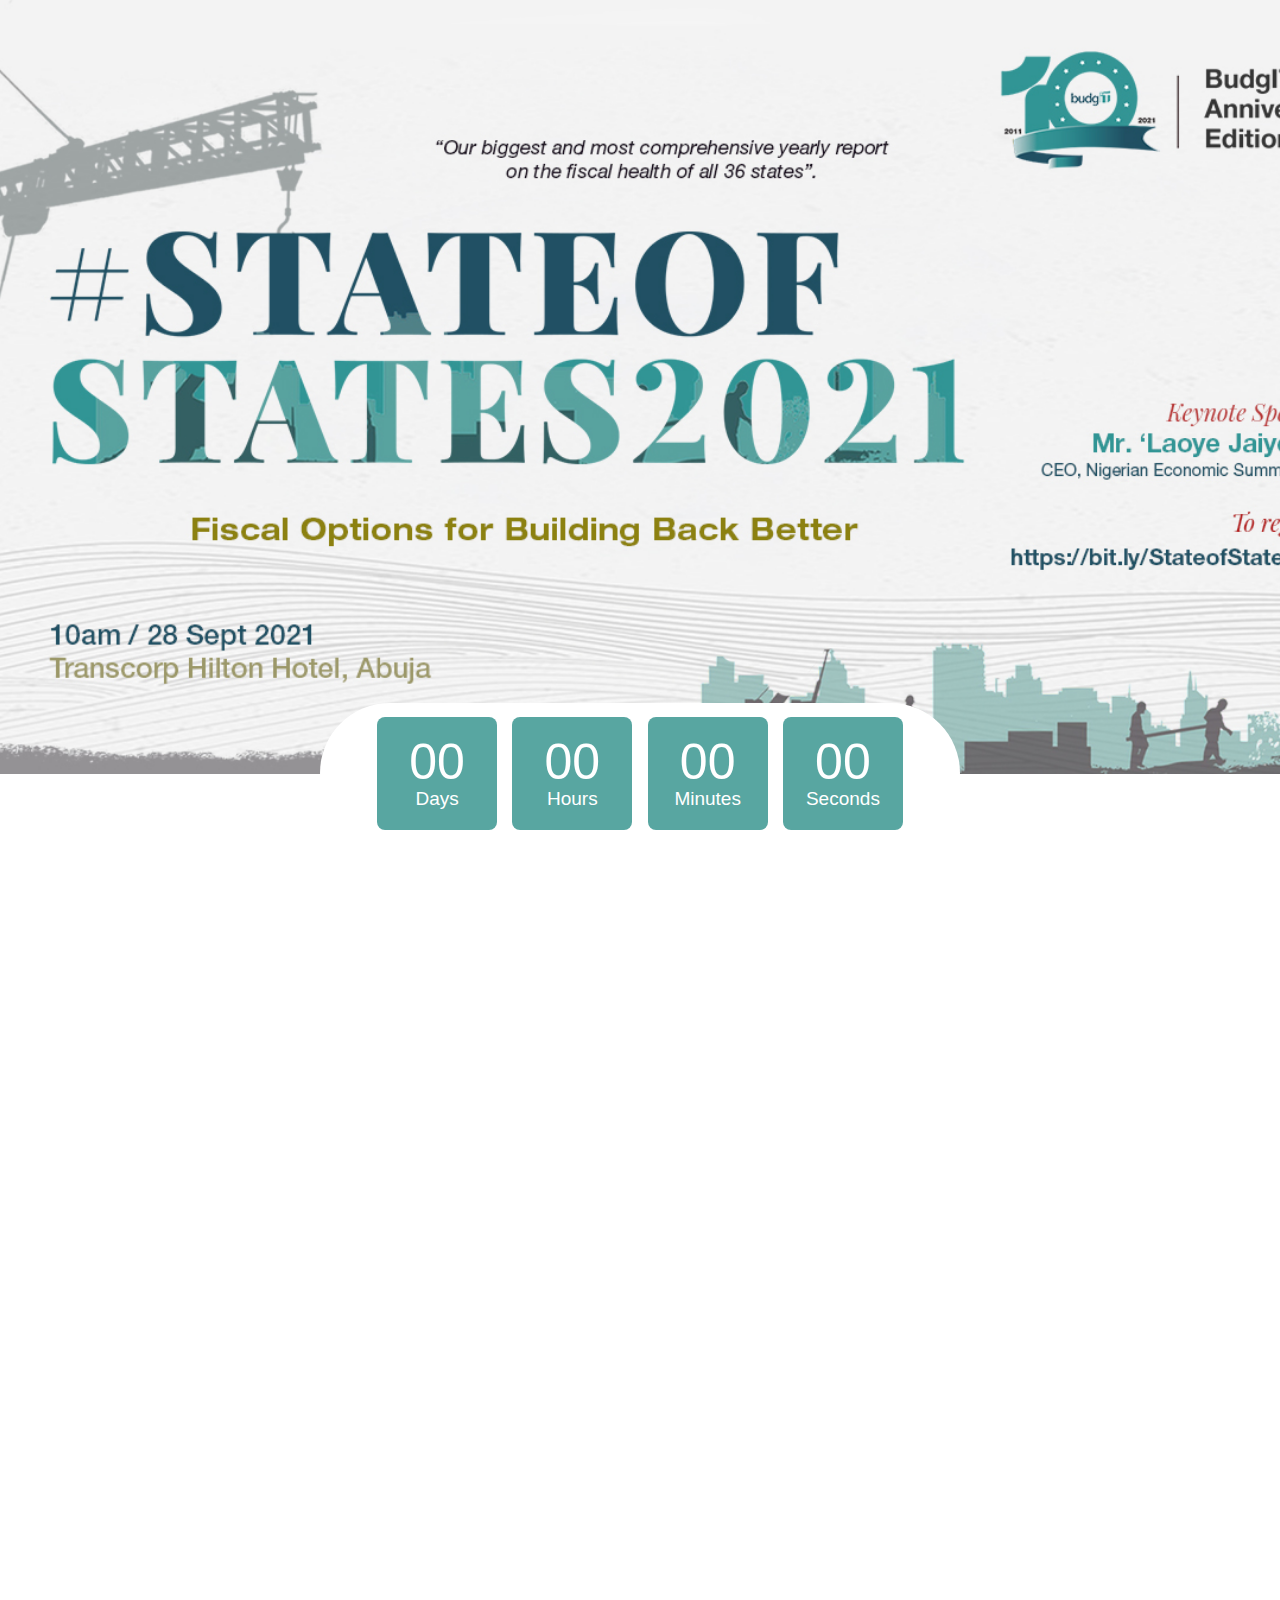
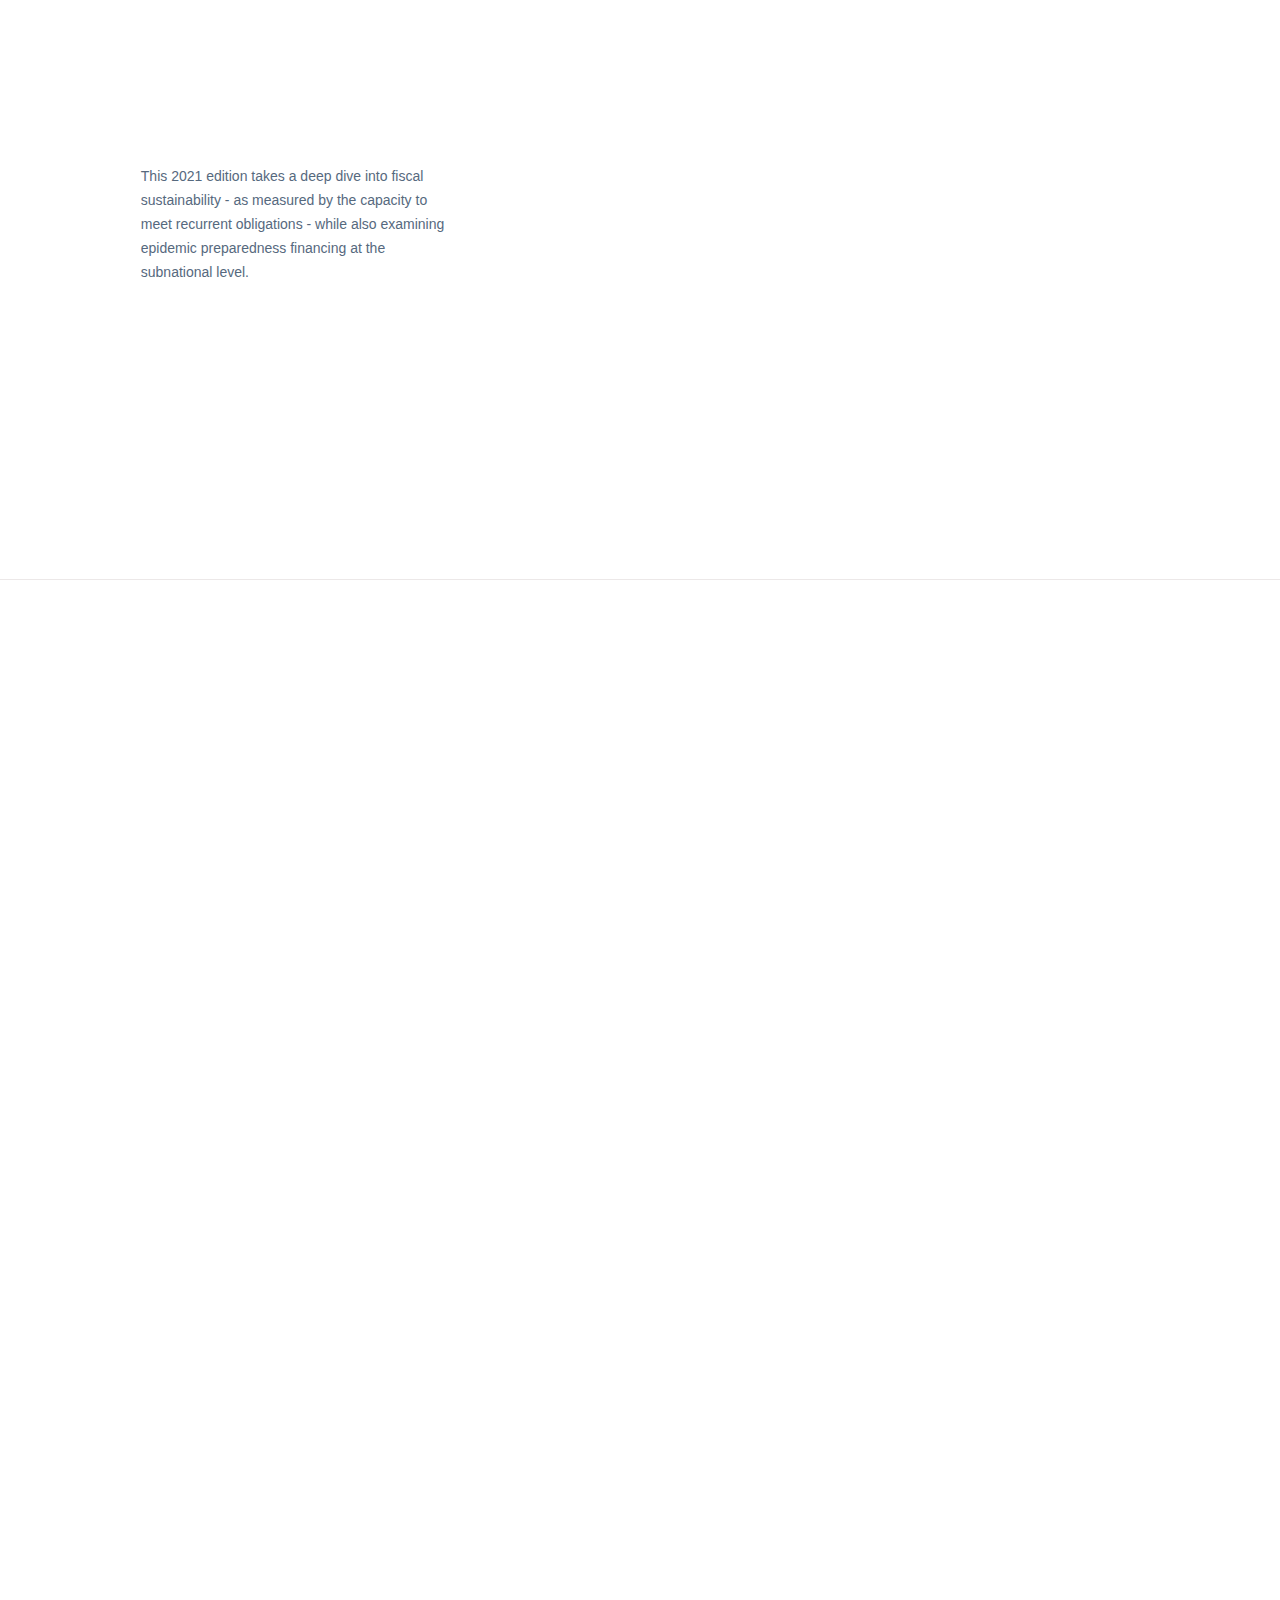
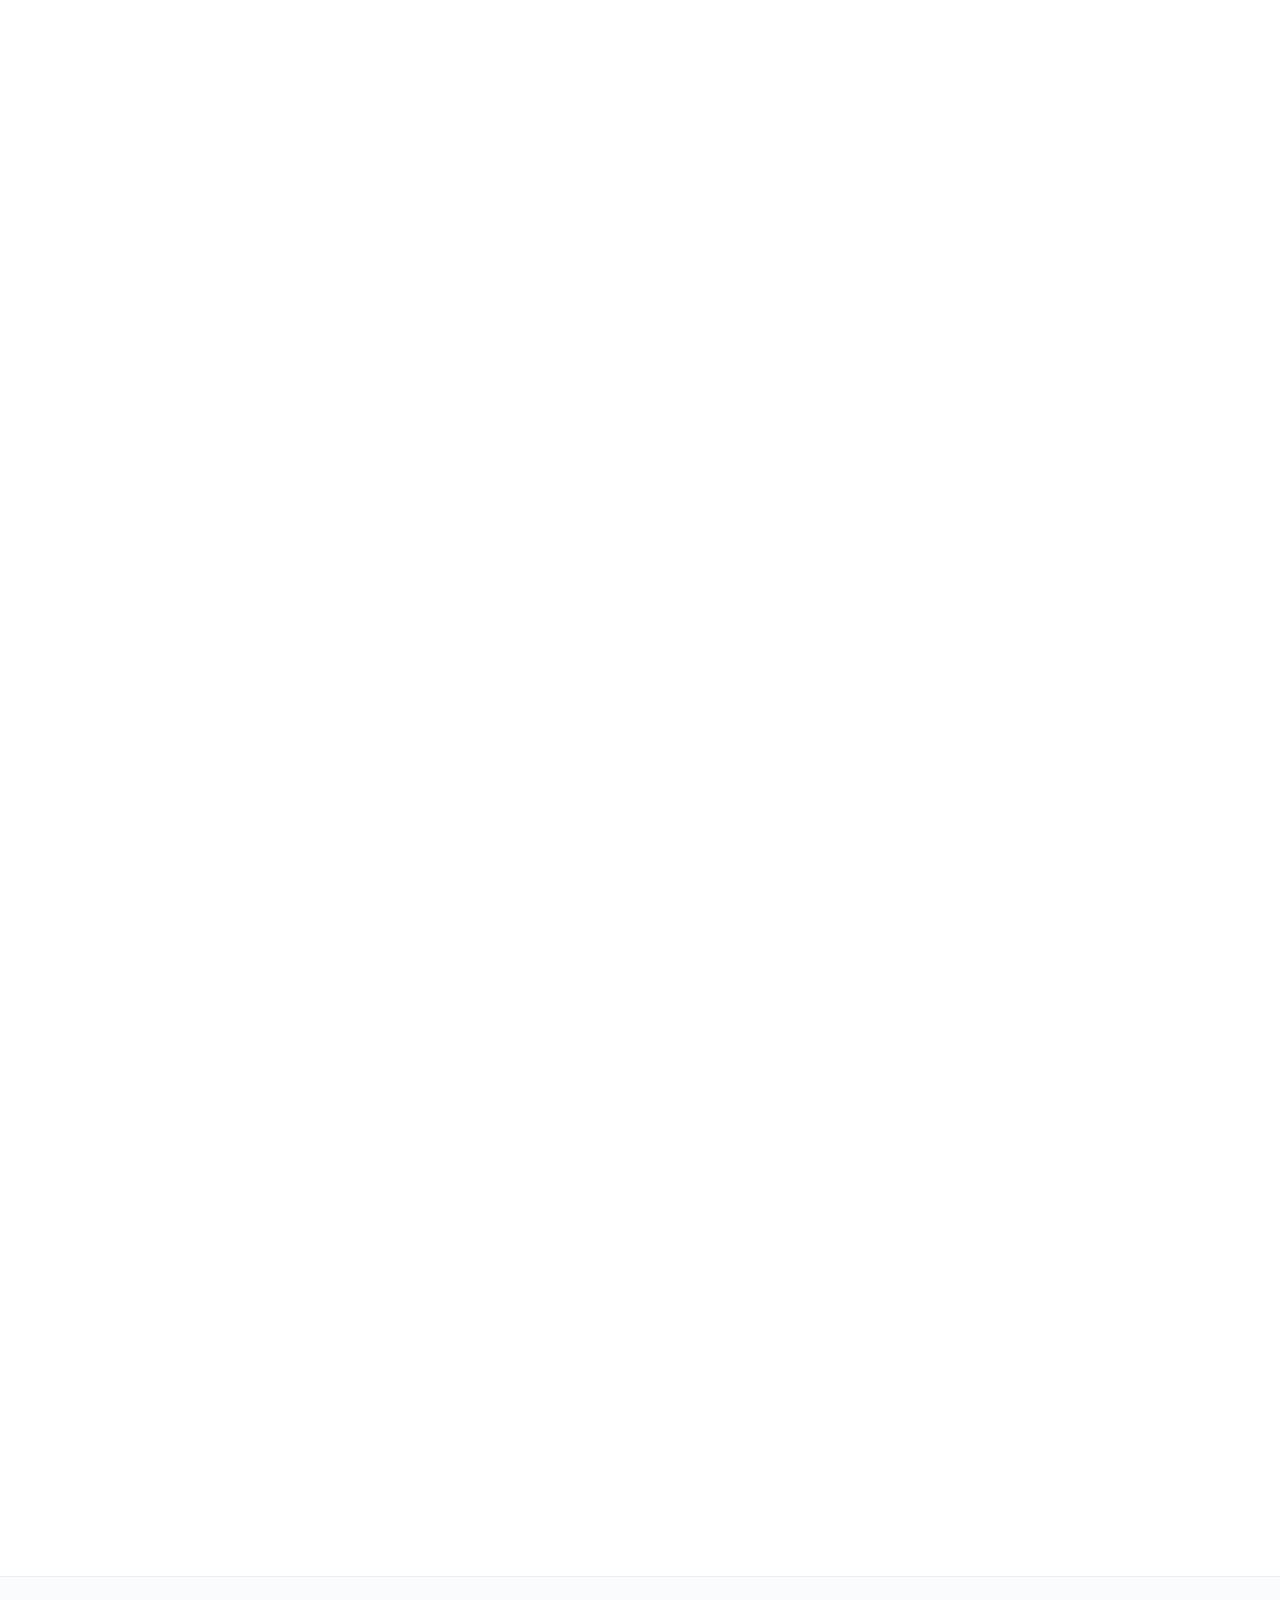
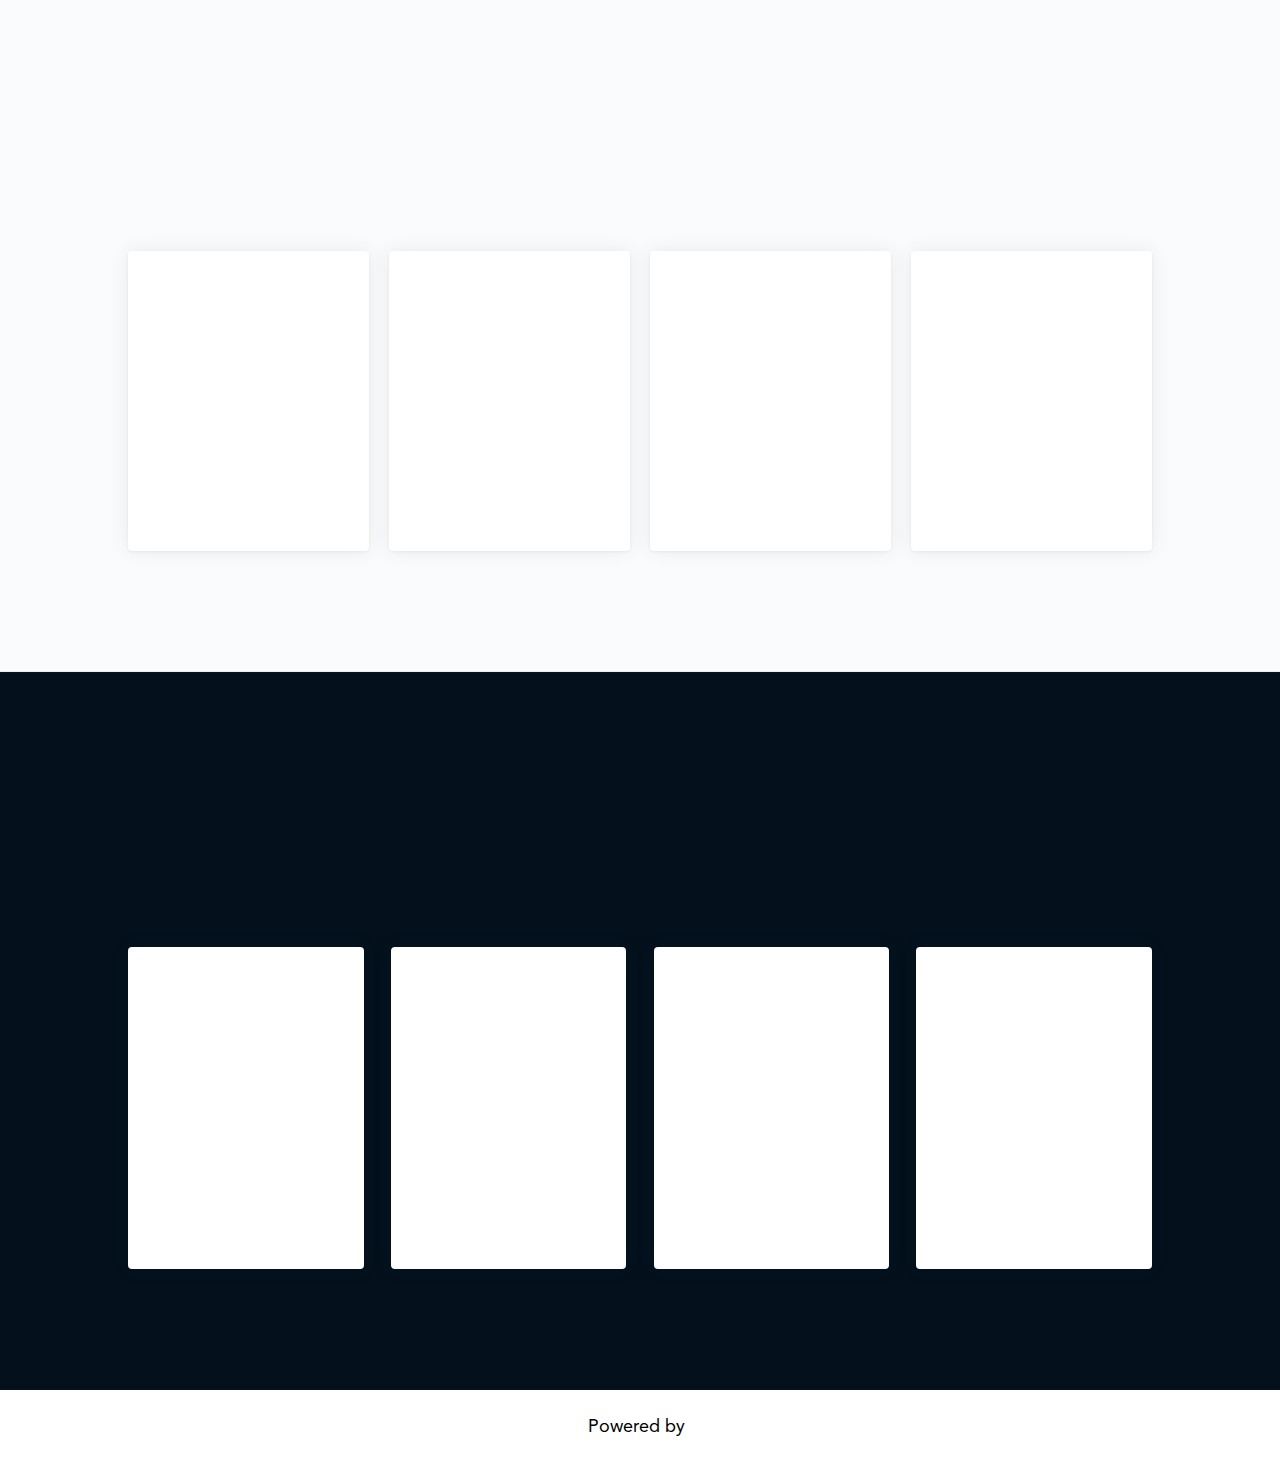
==== index.html @ 8f7a06b8 "first commit" ====
<!DOCTYPE html>
<!--  This site was created in Webflow. http://www.webflow.com  -->
<!--  Last Published: Tue Sep 22 2020 13:05:44 GMT+0000 (Coordinated Universal Time)  -->
<html data-wf-page="5f5a24258aaba01d80d3c455" data-wf-site="5f5a24251d6eb63dcf373891">

<head>
  <meta charset="utf-8">
  <title>Home</title>
  <meta content="Home" property="og:title">
  <meta content="Home" property="twitter:title">
  <meta content="width=device-width, initial-scale=1" name="viewport">
  <meta content="Webflow" name="generator">
  <link href="css/normalize.css" rel="stylesheet" type="text/css">
  <link href="css/webflow.css" rel="stylesheet" type="text/css">
  <link href="css/state-of-states-launch-1.webflow.css" rel="stylesheet" type="text/css">
  <script src="https://ajax.googleapis.com/ajax/libs/webfont/1.6.26/webfont.js" type="text/javascript"></script>
  <script
    type="text/javascript">WebFont.load({ google: { families: ["Montserrat:100,100italic,200,200italic,300,300italic,400,400italic,500,500italic,600,600italic,700,700italic,800,800italic,900,900italic", "Lato:100,100italic,300,300italic,400,400italic,700,700italic,900,900italic", "DM Sans:regular,italic,500,500italic,700,700italic"] } });</script>
  <!-- [if lt IE 9]><script src="https://cdnjs.cloudflare.com/ajax/libs/html5shiv/3.7.3/html5shiv.min.js" type="text/javascript"></script><![endif] -->
  <script
    type="text/javascript">!function (o, c) { var n = c.documentElement, t = " w-mod-"; n.className += t + "js", ("ontouchstart" in o || o.DocumentTouch && c instanceof DocumentTouch) && (n.className += t + "touch") }(window, document);</script>
  <link href="images/favicon.png" rel="shortcut icon" type="image/x-icon">
  <link href="images/webclip.png" rel="apple-touch-icon">
  <!--  Memberstack  -->
  <script src="https://api.memberstack.io/static/memberstack.js?webflow"
    data-memberstack-id="6b7e046018ff01817527ecf6c43b45e6"> </script>
</head>

<body class="body">
  <div data-collapse="medium" data-animation="default" data-duration="400" role="banner" class="transparent-nav w-nav"
    data-ix="load-header-btn"><a href="index.html" aria-current="page"
      class="brand-box-2 w-clearfix w-nav-brand w--current"><img src="images/LogoBlack.svg" alt="" class="logo">
      <div class="logo-font innerpages"><span class="first-two">State of States 2020</span></div>
    </a>
    <div class="menu-button-2 w-nav-button">
      <div class="w-icon-nav-menu"></div>
    </div>
    <nav role="navigation" class="nav-menu---dropdown w-nav-menu"><a href="#gallery"
        class="nav-link-2 whitenav w-nav-link">Schedule</a><a href="#special-guest"
        class="nav-link-2 whitenav w-nav-link">SPECIAL GUESTs</a><a href="#panelist"
        class="nav-link-2 whitenav w-nav-link">PANELISTs</a><a href="#client-testimonials" ms-rewrite="DASHBOARD"
        class="nav-link-2 whitenav w-nav-link">Login</a><a
        href="https://zoom.us/meeting/register/tJ0rdeGrqTItEtQ0j-SmLpMo5cjquTTWRIqC" ms-hide-element="true"
        target="_blank" class="btn nav w-button">Register</a></nav>
  </div>
  <div class="hero">
    <div class="hero-div-holder">
      <div class="content-holder home" data-ix="load-header-btn">
        <div class="heading-container">
          <h1 class="white-heading home-centred pad-0 op-0">#StateOf<br>States2021</h1>
          <h1 class="white-heading home-centred sub-heading op-0">Fiscal Options for Building Back Better</h1>
        </div>
        <div class="info-block op-0">
          <div class="info-text">September 28, 2021 | 10:00am (WAT), 1 Aguiyi Ironsi St, Maitama 900001, Abuja.</div>
        </div>
        <a href="https://docs.google.com/forms/d/1YpMa5cCPtFZ7xoOUib7cILDWGgjLi5CFmuPEQaZ5C0w/viewform?edit_requested=true"
          target="_blank" class="btn w-button op-0">Pre-Register</a>
        <a href="#about" class="btn _2 w-button op-0">Schedule</a>
      </div>
    </div>
  </div>
  <div class="countdown-seciton">
    <div class="countdown">
      <div class="countdown-row">
        <div class="countdown-block">
          <div id="days" class="countdown-time">00</div>
          <div class="countdown-detail">Days</div>
        </div>
        <div class="countdown-block">
          <div id="hours" class="countdown-time">00</div>
          <div class="countdown-detail">Hours</div>
        </div>
        <div class="countdown-block">
          <div id="minutes" class="countdown-time">00</div>
          <div class="countdown-detail">Minutes</div>
        </div>
        <div class="countdown-block">
          <div id="seconds" class="countdown-time">00</div>
          <div class="countdown-detail">Seconds</div>
        </div>
      </div>
    </div>
  </div>
  <div id="gallery" class="gallery">
    <div class="section-body-div hiw">
      <div class="gallery div">
        <h3 class="heading-3 thinner less-space" data-ix="fade-on-scroll-1">State of States Report Launch</h3>
        <p class="body-paragraphy" data-ix="fade-on-scroll-2">The State of States Report is an annual analytical
          research by BudgIT that examines the overall fiscal position and opportunities at the sub-national level in
          Nigeria.. <br><br>Over the years, BudgIT has discovered that most states in Nigeria struggle financially, both
          in revenue generation and expenditure execution; and we believe that with careful planning, this  poor trend
          can be reversed.<br><br>This year, we reviewed the fiscal performance of all 36 states in Nigeria. We examined
          their expenditure obligations, revenue streams and debt profiles. We estimated states that are managing their
          resources prudently and vice versa.<br><br>This availed us the opportunity to predict those who are likely to
          struggle with their expenditure obligations, and states that would have the right resources to invest in their
          states and people.<br><br>The report is our signature effort to provide policymakers at state levels with
          robust insights on how to improve and increase their sustainability level.</p>
        <p class="body-paragraphy space-below">This 2021 edition takes a deep dive into fiscal sustainability - as
          measured by the capacity to meet recurrent obligations - while also examining epidemic preparedness financing
          at the subnational level.</p><a href=" https://zoom.us/meeting/register/tJAlfuCqpz0pG9clxeSP1jZVKF4x-3tMioaa"
          target="_blank" class="btn inner w-button" data-ix="fade-on-scroll-2">Pre-Register</a>
      </div>
      <div class="w-layout-grid basketweave-grid"><a href="#" id="w-node-7a5e24fc5317-80d3c455"
          class="basketweave-block w-inline-block w-lightbox" data-ix="fade-on-scroll-1"><img
            src="https://d3e54v103j8qbb.cloudfront.net/img/placeholder-thumb.svg" alt="" class="image-2">
          <div data-w-id="dff5ee72-4287-8a57-d2ff-7a5e24fc5319" class="grid-img-wrapper">
            <div class="grid-img _1"></div>
            <div style="opacity:0" class="grid-overlay">
              <div
                style="-webkit-transform:translate3d(0, 0, 0) scale3d(0, 0, 1) rotateX(0) rotateY(0) rotateZ(0) skew(0, 0);-moz-transform:translate3d(0, 0, 0) scale3d(0, 0, 1) rotateX(0) rotateY(0) rotateZ(0) skew(0, 0);-ms-transform:translate3d(0, 0, 0) scale3d(0, 0, 1) rotateX(0) rotateY(0) rotateZ(0) skew(0, 0);transform:translate3d(0, 0, 0) scale3d(0, 0, 1) rotateX(0) rotateY(0) rotateZ(0) skew(0, 0)"
                class="icon-rounded">
                <div
                  style="-webkit-transform:translate3d(0, 0, 0) scale3d(0, 0, 1) rotateX(0) rotateY(0) rotateZ(0) skew(0, 0);-moz-transform:translate3d(0, 0, 0) scale3d(0, 0, 1) rotateX(0) rotateY(0) rotateZ(0) skew(0, 0);-ms-transform:translate3d(0, 0, 0) scale3d(0, 0, 1) rotateX(0) rotateY(0) rotateZ(0) skew(0, 0);transform:translate3d(0, 0, 0) scale3d(0, 0, 1) rotateX(0) rotateY(0) rotateZ(0) skew(0, 0)"
                  class="fontawesome-icon _1x"></div>
              </div>
            </div>
          </div>
          <script type="application/json" class="w-json">{
  "items": [
    {
      "width": 2526,
      "caption": "",
      "height": 1536,
      "fileName": "5f5f8ec8ea510f72f2eb797d_Chide.jpeg",
      "origFileName": "Chide.jpeg",
      "url": "images/Chide.jpeg",
      "_id": "5f5f8ec8ea510f72f2eb797d",
      "type": "image",
      "fileSize": 1317370
    }
  ],
  "group": "Gallery"
}</script>
        </a><a href="#" id="w-node-7a5e24fc5349-80d3c455" class="basketweave-block _2 w-inline-block w-lightbox"><img
            src="https://d3e54v103j8qbb.cloudfront.net/img/placeholder-thumb.svg" alt="">
          <div data-w-id="dff5ee72-4287-8a57-d2ff-7a5e24fc534b" class="grid-img-wrapper">
            <div class="grid-img _2"></div>
          </div>
          <script type="application/json" class="w-json">{
  "items": [],
  "group": "Gallery"
}</script>
        </a><a href="#" id="w-node-f36eff3279d6-80d3c455" class="basketweave-block w-inline-block w-lightbox"
          data-ix="fade-on-scroll-1"><img src="https://d3e54v103j8qbb.cloudfront.net/img/placeholder-thumb.svg" alt="">
          <div data-w-id="50313493-0493-2b62-9b34-f36eff3279d8" class="grid-img-wrapper">
            <div class="grid-img _4"></div>
            <div style="opacity:0" class="grid-overlay">
              <div
                style="-webkit-transform:translate3d(0, 0, 0) scale3d(0, 0, 1) rotateX(0) rotateY(0) rotateZ(0) skew(0, 0);-moz-transform:translate3d(0, 0, 0) scale3d(0, 0, 1) rotateX(0) rotateY(0) rotateZ(0) skew(0, 0);-ms-transform:translate3d(0, 0, 0) scale3d(0, 0, 1) rotateX(0) rotateY(0) rotateZ(0) skew(0, 0);transform:translate3d(0, 0, 0) scale3d(0, 0, 1) rotateX(0) rotateY(0) rotateZ(0) skew(0, 0)"
                class="icon-rounded">
                <div
                  style="-webkit-transform:translate3d(0, 0, 0) scale3d(0, 0, 1) rotateX(0) rotateY(0) rotateZ(0) skew(0, 0);-moz-transform:translate3d(0, 0, 0) scale3d(0, 0, 1) rotateX(0) rotateY(0) rotateZ(0) skew(0, 0);-ms-transform:translate3d(0, 0, 0) scale3d(0, 0, 1) rotateX(0) rotateY(0) rotateZ(0) skew(0, 0);transform:translate3d(0, 0, 0) scale3d(0, 0, 1) rotateX(0) rotateY(0) rotateZ(0) skew(0, 0)"
                  class="fontawesome-icon _1x"></div>
              </div>
            </div>
          </div>
          <script type="application/json" class="w-json">{
  "items": [
    {
      "width": 2300,
      "caption": "",
      "height": 1536,
      "fileName": "5f5f99c6d4c293151001578d_State of statse photo.jpeg",
      "origFileName": "State of statse photo.jpeg",
      "url": "images/State-of-statse-photo.jpeg",
      "_id": "5f5f99c6d4c293151001578d",
      "type": "image",
      "fileSize": 786548
    }
  ],
  "group": "Gallery"
}</script>
        </a><a href="#" id="w-node-ee2f0b8e4c41-80d3c455" class="basketweave-block hide w-inline-block w-lightbox"><img
            src="https://d3e54v103j8qbb.cloudfront.net/img/placeholder-thumb.svg" alt="">
          <div data-w-id="2c5b442b-618b-a008-39e5-ee2f0b8e4c43" class="grid-img-wrapper">
            <div class="grid-img _5"></div>
            <div style="opacity:0" class="grid-overlay">
              <div
                style="-webkit-transform:translate3d(0, 0, 0) scale3d(0, 0, 1) rotateX(0) rotateY(0) rotateZ(0) skew(0, 0);-moz-transform:translate3d(0, 0, 0) scale3d(0, 0, 1) rotateX(0) rotateY(0) rotateZ(0) skew(0, 0);-ms-transform:translate3d(0, 0, 0) scale3d(0, 0, 1) rotateX(0) rotateY(0) rotateZ(0) skew(0, 0);transform:translate3d(0, 0, 0) scale3d(0, 0, 1) rotateX(0) rotateY(0) rotateZ(0) skew(0, 0)"
                class="icon-rounded">
                <div
                  style="-webkit-transform:translate3d(0, 0, 0) scale3d(0, 0, 1) rotateX(0) rotateY(0) rotateZ(0) skew(0, 0);-moz-transform:translate3d(0, 0, 0) scale3d(0, 0, 1) rotateX(0) rotateY(0) rotateZ(0) skew(0, 0);-ms-transform:translate3d(0, 0, 0) scale3d(0, 0, 1) rotateX(0) rotateY(0) rotateZ(0) skew(0, 0);transform:translate3d(0, 0, 0) scale3d(0, 0, 1) rotateX(0) rotateY(0) rotateZ(0) skew(0, 0)"
                  class="fontawesome-icon _1x"></div>
              </div>
            </div>
          </div>
          <script type="application/json" class="w-json">{
  "items": [],
  "group": "Gallery"
}</script>
        </a><a href="#" id="w-node-a25c96db2ddb-80d3c455" class="basketweave-block last w-inline-block w-lightbox"
          data-ix="fade-on-scroll-2"><img src="https://d3e54v103j8qbb.cloudfront.net/img/placeholder-thumb.svg" alt="">
          <div data-w-id="30daa188-e643-2e7c-3dc0-a25c96db2ddd" class="grid-img-wrapper">
            <div class="grid-img _8"></div>
            <div style="opacity:0" class="grid-overlay">
              <div
                style="-webkit-transform:translate3d(0, 0, 0) scale3d(0, 0, 1) rotateX(0) rotateY(0) rotateZ(0) skew(0, 0);-moz-transform:translate3d(0, 0, 0) scale3d(0, 0, 1) rotateX(0) rotateY(0) rotateZ(0) skew(0, 0);-ms-transform:translate3d(0, 0, 0) scale3d(0, 0, 1) rotateX(0) rotateY(0) rotateZ(0) skew(0, 0);transform:translate3d(0, 0, 0) scale3d(0, 0, 1) rotateX(0) rotateY(0) rotateZ(0) skew(0, 0)"
                class="icon-rounded">
                <div
                  style="-webkit-transform:translate3d(0, 0, 0) scale3d(0, 0, 1) rotateX(0) rotateY(0) rotateZ(0) skew(0, 0);-moz-transform:translate3d(0, 0, 0) scale3d(0, 0, 1) rotateX(0) rotateY(0) rotateZ(0) skew(0, 0);-ms-transform:translate3d(0, 0, 0) scale3d(0, 0, 1) rotateX(0) rotateY(0) rotateZ(0) skew(0, 0);transform:translate3d(0, 0, 0) scale3d(0, 0, 1) rotateX(0) rotateY(0) rotateZ(0) skew(0, 0)"
                  class="fontawesome-icon _1x"></div>
              </div>
            </div>
          </div>
          <script type="application/json" class="w-json">{
  "items": [
    {
      "width": 2146,
      "caption": "",
      "height": 1536,
      "fileName": "5f5c82aa0084a9d997e2a5f4_sos-photo-2.jpeg",
      "origFileName": "sos-photo-2.jpeg",
      "url": "images/sos-photo-2.jpeg",
      "_id": "5f5c82aa0084a9d997e2a5f4",
      "type": "image",
      "fileSize": 698340
    }
  ],
  "group": "Gallery"
}</script>
        </a><a href="#" id="w-node-0e679be268a2-80d3c455" class="basketweave-block w-inline-block w-lightbox"
          data-ix="fade-on-scroll-2"><img src="https://d3e54v103j8qbb.cloudfront.net/img/placeholder-thumb.svg" alt="">
          <div data-w-id="d3297f8d-3b45-eaeb-7714-0e679be268a4" class="grid-img-wrapper">
            <div class="grid-img _3"></div>
            <div style="opacity:0" class="grid-overlay">
              <div
                style="-webkit-transform:translate3d(0, 0, 0) scale3d(0, 0, 1) rotateX(0) rotateY(0) rotateZ(0) skew(0, 0);-moz-transform:translate3d(0, 0, 0) scale3d(0, 0, 1) rotateX(0) rotateY(0) rotateZ(0) skew(0, 0);-ms-transform:translate3d(0, 0, 0) scale3d(0, 0, 1) rotateX(0) rotateY(0) rotateZ(0) skew(0, 0);transform:translate3d(0, 0, 0) scale3d(0, 0, 1) rotateX(0) rotateY(0) rotateZ(0) skew(0, 0)"
                class="icon-rounded">
                <div
                  style="-webkit-transform:translate3d(0, 0, 0) scale3d(0, 0, 1) rotateX(0) rotateY(0) rotateZ(0) skew(0, 0);-moz-transform:translate3d(0, 0, 0) scale3d(0, 0, 1) rotateX(0) rotateY(0) rotateZ(0) skew(0, 0);-ms-transform:translate3d(0, 0, 0) scale3d(0, 0, 1) rotateX(0) rotateY(0) rotateZ(0) skew(0, 0);transform:translate3d(0, 0, 0) scale3d(0, 0, 1) rotateX(0) rotateY(0) rotateZ(0) skew(0, 0)"
                  class="fontawesome-icon _1x"></div>
              </div>
            </div>
          </div>
          <script type="application/json" class="w-json">{
  "items": [
    {
      "width": 2228,
      "caption": "",
      "height": 1536,
      "fileName": "5f5f9a29a60af40ee3a9158c_State of statse photo-2.jpeg",
      "origFileName": "State of statse photo-2.jpeg",
      "url": "images/State-of-statse-photo-2.jpeg",
      "_id": "5f5f9a29a60af40ee3a9158c",
      "type": "image",
      "fileSize": 650403
    }
  ],
  "group": "Gallery"
}</script>
        </a><a href="#" id="w-node-76063ba46915-80d3c455" class="basketweave-block hide w-inline-block w-lightbox"><img
            src="https://d3e54v103j8qbb.cloudfront.net/img/placeholder-thumb.svg" alt="">
          <div data-w-id="cd404dac-e8d3-0600-4492-76063ba46917" class="grid-img-wrapper">
            <div class="grid-img _7"></div>
            <div style="opacity:0" class="grid-overlay">
              <div
                style="-webkit-transform:translate3d(0, 0, 0) scale3d(0, 0, 1) rotateX(0) rotateY(0) rotateZ(0) skew(0, 0);-moz-transform:translate3d(0, 0, 0) scale3d(0, 0, 1) rotateX(0) rotateY(0) rotateZ(0) skew(0, 0);-ms-transform:translate3d(0, 0, 0) scale3d(0, 0, 1) rotateX(0) rotateY(0) rotateZ(0) skew(0, 0);transform:translate3d(0, 0, 0) scale3d(0, 0, 1) rotateX(0) rotateY(0) rotateZ(0) skew(0, 0)"
                class="icon-rounded">
                <div
                  style="-webkit-transform:translate3d(0, 0, 0) scale3d(0, 0, 1) rotateX(0) rotateY(0) rotateZ(0) skew(0, 0);-moz-transform:translate3d(0, 0, 0) scale3d(0, 0, 1) rotateX(0) rotateY(0) rotateZ(0) skew(0, 0);-ms-transform:translate3d(0, 0, 0) scale3d(0, 0, 1) rotateX(0) rotateY(0) rotateZ(0) skew(0, 0);transform:translate3d(0, 0, 0) scale3d(0, 0, 1) rotateX(0) rotateY(0) rotateZ(0) skew(0, 0)"
                  class="fontawesome-icon _1x"></div>
              </div>
            </div>
          </div>
          <script type="application/json" class="w-json">{
  "items": [],
  "group": "Gallery"
}</script>
        </a></div>
    </div>
  </div>
  <div id="about" class="section about">
    <div class="section-body-div space">
      <div>
        <h3 class="heading-3 thinner less-space agenda" data-ix="fade-on-scroll-1">Agenda</h3>
        <p class="body-paragraphy about" data-ix="fade-on-scroll-2">Join us here for a session of awesomeness</p>
      </div>
    </div>
    <div class="about-cols w-row">
      <div class="tab-image-column w-col w-col-6">
        <div class="tab-content" data-ix="fade-on-scroll-1">
          <h3 class="heading-3 thinner">First Session<br></h3>
          <div class="your-host">
            <div class="the__host">
              <div class="host host-1"></div>
              <div class="host-name">
                <div class="name-position host__name">Mr. Vahyala Kwaga<br></div>
                <div class="title-position host__pos">Host</div>
              </div>
            </div>
            <div class="the__host the__host__2">
              <div class="host"></div>
              <div class="host-name">
                <div class="name-position host__name">Iyanu Fatoba<br></div>
                <div class="title-position host__pos">Co-Host</div>
              </div>
            </div>
          </div>
          <div>
            <div class="schedule-item">
              <div class="activity-time">
                <p class="date">9:00 am <br></p>
              </div>
              <div class="activity-description">
                <p class="paragraph">Arrivals, Registration, Cocktail, Networking</p>
              </div>
            </div>
            <div class="schedule-item">
              <div class="activity-time">
                <p class="date">10:00 am </p>
              </div>
              <div class="activity-description">
                <p class="paragraph">Introduction of Guests</p>
              </div>
            </div>
            <div class="schedule-item">
              <div class="activity-time">
                <p class="date">10:10 am </p>
              </div>
              <div class="activity-description">
                <p class="paragraph">
                  Welcome Address by Mr. Gabriel Okeowo, Chief Executive Officer, BudgIT
                </p>
              </div>
            </div>
            <div class="schedule-item">
              <div class="activity-time">
                <p class="date">10:20 am </p>
              </div>
              <div class="activity-description">
                <p class="paragraph">
                  Goodwill message - The Bill & Melinda Gates Foundation
                </p>
              </div>
            </div>
            <div class="schedule-item">
              <div class="activity-time">
                <p class="date">10:20 am </p>
              </div>
              <div class="activity-description">
                <p class="paragraph">
                  Goodwill message - Nigeria Governors’ Forum
                </p>
              </div>
            </div>
            <div class="schedule-item">
              <div class="activity-time">
                <p class="date">10:30 am </p>
              </div>
              <div class="activity-description">
                <p class="paragraph">
                  Special Addresses by His Excellency, Aminu Waziri Tambuwal, the Executive Governor of Sokoto State
                </p>
              </div>
            </div>
            <div class="schedule-item">
              <div class="activity-time">
                <p class="date">10:30 am </p>
              </div>
              <div class="activity-description">
                <p class="paragraph">
                  Special Addresses by His Excellency, Ezenwo Nyesom Wike, the Executive Governor of Rivers State
                </p>
              </div>
            </div>
            <div class="schedule-item">
              <div class="activity-time">
                <p class="date">10:30 am </p>
              </div>
              <div class="activity-description">
                <p class="paragraph">
                  Special Addresses by His Excellency, Babagana Umara Zulum, the Executive Governor of Borno State
                </p>
              </div>
            </div>
            <div class="schedule-item">
              <div class="activity-time">
                <p class="date">10:30 am </p>
              </div>
              <div class="activity-description">
                <p class="paragraph">
                  Special Addresses by His Excellency, His Excellency, Dapo Abiodun, the Executive Governor of Ogun State
                </p>
              </div>
            </div>
            <div class="schedule-item">
              <div class="activity-time">
                <p class="date">11:00 am </p>
              </div>
              <div class="activity-description">
                <p class="paragraph">Keynote Address - Mr. Laoye Jaiyeola, Chief Executive Officer of the Nigerian Economic Summit Group<br>Topic: Fiscal Options for Building Back Better for Nigerian states
                </p>
              </div>
            </div>
            <div class="schedule-item">
              <div class="activity-time">
                <p class="date">11:30 am</p>
              </div>
              <div class="activity-description">
                <p class="paragraph">State of States Report Presentation - Abel Akeni,<br>Research and Policy Advisory
                  Lead, Budgit<br></p>
              </div>
            </div>
            <div class="schedule-item">
              <div class="activity-time">
                <p class="date">12:00 pm</p>
              </div>
              <div class="activity-description">
                <p class="paragraph">State of State Report Launch - Mr. Gabriel Okeowo<br></p>
              </div>
            </div>
            <div class="schedule-item">
              <div class="activity-time">
                <p class="date">12:15 pm</p>
              </div>
              <div class="activity-description">
                <p class="paragraph">1st Panel discussion: with Ms. Ese Oikhala, Mr. Ari Aisen, Mr. Yomi Olugbenro, Mr. Hamzat Ayodele Subair &amp; Mr. Zaid Abubakar 
                  <br>Topic: Tax Reforms for Building Back Better</p>
              </div>
            </div>
            <div class="schedule-item">
              <div class="activity-time">
                <p class="date">1:00 pm</p>
              </div>
              <div class="activity-description">
                <p class="paragraph">2nd Panel discussion: with Mr. Iniobong Usen, Mr. Ari Aisen, Mr. Yomi Olugbenro, Mr. Hamzat Ayodele Subair &amp; Mr. Zaid Abubakar 
                  <br>Topic: Transparency and Accountability Reforms for a Sustainable Recovery</p>
              </div>
            </div>
            <div class="schedule-item">
              <div class="activity-time">
                <p class="date">1:45 pm</p>
              </div>
              <div class="activity-description">
                <p class="paragraph">Special Thanks and Closing by Oluseun Onigbinde</p>
              </div>
            </div>
            <div class="schedule-item break">
              <div class="activity-time">
                <p class="date">2:00 pm</p>
              </div>
              <div class="activity-description">
                <p class="paragraph">Lunch and Networking</p>
              </div>
            </div>
            <a href="documents/Agenda.pdf" target="_blank" class="btn inner w-button"
              data-ix="fade-on-scroll-2">Download</a>
          </div>
        </div>
      </div>
      <div class="column-15 w-col w-col-6">
        <div class="tab-content image" data-ix="fade-on-scroll-1">
          <h3 class="heading-3 thinner">Second Session<br></h3>
          <div class="your-host op-0">
            <div class="host _2"></div>
            <div class="host-name">
              <div class="name-position">Gorge Daren<br><span class="position"></span></div>
              <div class="title-position">CEO of Sales</div>
            </div>
          </div>
          <div class="title-position padding op-0">ABOUT</div>
          <p class="body-paragraphy space-below op-0">Understanding users and their journeys and how we discover the
            best in people during times of crisis. </p>
          <div class="div-block-9">
            <div class="schedule-item">
              <div class="activity-time">
                <p class="date">7:00 am <br></p>
              </div>
              <div class="activity-description">
                <p class="paragraph">Reception and Registration</p>
                <p class="paragraph no-inner-padding">Etiam tristique, metus pretium rutrum elementum, risus tortor
                  euismod urna, ac porta felis felis vel dui in bibendum justo vel pellentesque accumsan.</p>
              </div>
            </div>
            <div class="schedule-item">
              <div class="activity-time">
                <p class="date">9:00 am </p>
              </div>
              <div class="activity-description">
                <p class="paragraph">Breakfast</p>
                <p class="paragraph no-inner-padding">Etiam tristique, metus pretium rutrum elementum, risus tortor
                  euismod urna, ac porta felis felis vel dui in bibendum justo vel pellentesque accumsan.</p>
              </div>
            </div>
            <div class="schedule-item">
              <div class="activity-time">
                <p class="date">9:00 am </p>
              </div>
              <div class="activity-description">
                <p class="paragraph">Breakfast</p>
                <p class="paragraph no-inner-padding">Etiam tristique, metus pretium rutrum elementum, risus tortor
                  euismod urna, ac porta felis felis vel dui in bibendum justo vel pellentesque accumsan.</p>
              </div>
            </div>
            <div class="schedule-item">
              <div class="activity-time">
                <p class="date">9:00 am </p>
              </div>
              <div class="activity-description">
                <p class="paragraph">Breakfast</p>
                <p class="paragraph no-inner-padding">Etiam tristique, metus pretium rutrum elementum, risus tortor
                  euismod urna, ac porta felis felis vel dui in bibendum justo vel pellentesque accumsan.</p>
              </div>
            </div>
            <div class="schedule-item">
              <div class="activity-time">
                <p class="date">9:00 am </p>
              </div>
              <div class="activity-description">
                <p class="paragraph">Breakfast</p>
                <p class="paragraph no-inner-padding">Etiam tristique, metus pretium rutrum elementum, risus tortor
                  euismod urna, ac porta felis felis vel dui in bibendum justo vel pellentesque accumsan.</p>
              </div>
            </div>
            <div class="schedule-item">
              <div class="activity-time">
                <p class="date">9:00 am </p>
              </div>
              <div class="activity-description">
                <p class="paragraph">Breakfast</p>
                <p class="paragraph no-inner-padding">Etiam tristique, metus pretium rutrum elementum, risus tortor
                  euismod urna, ac porta felis felis vel dui in bibendum justo vel pellentesque accumsan.</p>
              </div>
            </div>
            <div class="schedule-item">
              <div class="activity-time">
                <p class="date">10:00 am</p>
              </div>
              <div class="activity-description">
                <p class="paragraph">Keynote: Social Influencers In The New Era Of Video Bloggin by Paul Doe</p>
                <p class="paragraph no-inner-padding">Etiam tristique, metus pretium rutrum elementum, risus tortor
                  euismod urna, ac porta felis felis vel dui in bibendum justo vel pellentesque accumsan.</p>
              </div>
            </div>
            <div class="schedule-item break">
              <div class="activity-time">
                <p class="date">11:00 am </p>
              </div>
              <div class="activity-description">
                <p class="paragraph">Closing</p>
              </div>
            </div>
          </div><a href="/pricing" class="btn inner op-o w-button">Pre-Register</a>
        </div>
      </div>
    </div>
  </div>
  <div id="special-guest" class="speakers-1">
    <div class="section-body-div">
      <div>
        <h3 class="heading-3 thinner less-space  center" data-ix="fade-on-scroll-1">Panelists</h3>
        <p class="body-paragraphy sub grey-color" data-ix="fade-on-scroll-2">The &quot;Tax Reforms for Building Back Better
          &quot; panel discussion</p>
      </div>
    </div>
    <div class="holder-testimonials">
      <div class="testimonial-div-box">
        <div class="inner-div">
          <div class="testimonial-text-div" data-ix="fade-on-scroll-1">
            <div class="img-div ari"></div>
            <div class="name-position">Mr. Ari Aisen<br></div>
            <div class="title-position">Country Director for Nigeria, International Monetary Fund</div>
          </div>
        </div>
      </div>
      <div class="testimonial-div-box">
        <div class="inner-div">
          <div class="testimonial-text-div" data-ix="fade-on-scroll-1">
            <div class="img-div yomi"></div>
            <div class="name-position">Mr. Yomi Olugbenro<br></div>
            <div class="title-position">Partner, Deloitte</div>
          </div>
        </div>
      </div>
      <div class="testimonial-div-box">
        <div class="inner-div">
          <div class="testimonial-text-div" data-ix="fade-on-scroll-1">
            <div class="img-div hamzat"></div>
            <div class="name-position">Mr. Hamzat Subair<br></div>
            <div class="title-position">Executive Chairman, Lagos State Internal Revenue Service</div>
          </div>
        </div>
      </div>
      <div class="testimonial-div-box">
        <div class="inner-div">
          <div class="testimonial-text-div" data-ix="fade-on-scroll-1">
            <div class="img-div zaid"></div>
            <div class="name-position">Mr. Zaid Abubakar<br></div>
            <div class="title-position">Chairman, Kaduna State Internal Revenue Service</div>
          </div>
        </div>
      </div>
    </div>
  </div>
  <div id="panelist" class="speakers-1-panel panel">
    <div class="section-body-div">
      <div class="div-block-8">
        <h3 class="heading-3 thinner less-space white-color" data-ix="fade-on-scroll-1">Panelists</h3>
        <p class="body-paragraphy sub light-grey" data-ix="fade-on-scroll-2">The &quot;Transparency and Accountability Reforms for a Sustainable Recovery&quot; panel discussion</p>
      </div>
    </div>
    <div class="holder-testimonials">
      <div class="testimonial-div-box testimonial-panelist">
        <div class="inner-div">
          <div class="testimonial-text-div" data-ix="fade-on-scroll-1">
            <div class="img-div _1 panelist-img-1"></div>
            <div class="name-position panelist">Ms. Yue Man Lee<br></div>
            <div class="testimonial-text-2">Senior Economist, the World Bank</div>
          </div>
        </div>
      </div>
      <div class="testimonial-div-box testimonial-panelist">
        <div class="inner-div">
          <div class="testimonial-text-div" data-ix="fade-on-scroll-1">
            <div class="img-div _3 panelist-img-2"></div>
            <div class="name-position panelist">Mr. David Nabena<br></div>
            <div class="testimonial-text-2">Senior Economist, Nigerian Governors Forum</div>
          </div>
        </div>
      </div>
      <div class="testimonial-div-box testimonial-panelist">
        <div class="inner-div">
          <div class="testimonial-text-div" data-ix="fade-on-scroll-1">
            <div class="img-div _3 panelist-img-3"></div>
            <div class="name-position panelist">Dr. (Ms.) Iboro Nelson<br></div>
            <div class="testimonial-text-2">Local Government Area Manager, USAID State2State Project- Akwa Ibom State</div>
          </div>
        </div>
      </div>
      <div class="testimonial-div-box testimonial-panelist">
        <div class="inner-div">
          <div class="testimonial-text-div" data-ix="fade-on-scroll-1">
            <div class="img-div _3 panelist-img-4"></div>
            <div class="name-position panelist">Mr. Sunday Odey<br></div>
            <div class="testimonial-text-2">Director, Consolidated Accounts, Office of the Accountant General, Kogi State</div>
          </div>
        </div>
      </div>
    </div>
  </div>
  <div data-ix="move-up-on-scroll-3" class="content-section blue">
    <div data-ix="move-down-on-load-3" class="container w-container">
      <div class="header-box">
        <div class="heading-box">
          <h2 class="heading-2 white">Our Sponsors</h2>
        </div>
        <p class="paragraph white">Sed egestas, ante et vulputate volutpat, eros pede semper est vitae luctus metus
          libero eu augue da idest, sed lectus.</p>
      </div>
      <div class="flex-wrapper">
        <div data-w-id="59be3cb1-b05a-a6f8-9550-2da14308865c" style="opacity:0" class="sponsor"><img src="images/DC.png"
            width="145" alt=""></div>
        <div data-w-id="59be3cb1-b05a-a6f8-9550-2da14308865e" style="opacity:0" class="sponsor _2"><img
            src="images/WD.png" width="145" alt=""></div>
        <div data-w-id="59be3cb1-b05a-a6f8-9550-2da143088660" style="opacity:0" class="sponsor _3"><img
            src="images/NG.png" width="145" alt=""></div>
        <div data-w-id="59be3cb1-b05a-a6f8-9550-2da143088662" style="opacity:0" class="sponsor _4"><img
            src="images/NF.png" width="145" alt=""></div>
        <div data-w-id="59be3cb1-b05a-a6f8-9550-2da143088664" style="opacity:0" class="sponsor _5"><img
            src="images/SONY.png" width="145" alt=""></div>
        <div data-w-id="59be3cb1-b05a-a6f8-9550-2da143088666" style="opacity:0" class="sponsor _6"><img
            src="images/Nikon.png" width="145" alt=""></div>
        <div data-w-id="59be3cb1-b05a-a6f8-9550-2da143088668" style="opacity:0" class="sponsor _7"><img
            src="images/Cannon.png" width="145" alt=""></div>
        <div data-w-id="59be3cb1-b05a-a6f8-9550-2da14308866a" style="opacity:0" class="sponsor _8"><img
            src="images/GP.png" width="145" alt=""></div>
        <div data-w-id="59be3cb1-b05a-a6f8-9550-2da14308866c" style="opacity:0" class="sponsor _9"><img
            src="images/DC.png" width="145" alt=""></div>
        <div data-w-id="59be3cb1-b05a-a6f8-9550-2da14308866e" style="opacity:0" class="sponsor _10"><img
            src="images/WD.png" width="145" alt=""></div>
        <div data-w-id="59be3cb1-b05a-a6f8-9550-2da143088670" style="opacity:0" class="sponsor _11"><img
            src="images/NG.png" width="145" alt=""></div>
        <div data-w-id="59be3cb1-b05a-a6f8-9550-2da143088672" style="opacity:0" class="sponsor _12"><img
            src="images/NF.png" width="145" alt=""></div>
      </div>
    </div>
  </div>
  <div id="contact" class="section process">
    <div class="split-form-area">
      <div class="left-form-text">
        <h3 class="heading-3 thinner qhite" data-ix="fade-on-scroll-1">Have questions about this event?</h3>
        <p class="body-paragraphy light form-left-text" data-ix="fade-on-scroll-2">Ipsum dolor sit amet nonuti caporium
          est artis scriptoriae et doth magnium cartier est excreteur doth caporium:<br>‍<br>• Access to all
          sessions<br>• Live sessions<br>• Group sessions<br>• Slack Group Conversations<br>• Gated Content<br><br>Ipsum
          dolor sit amet nonuti caporium est artis scriptoriae et doth magnium cartier est excreteur doth caporium.</p>
      </div>
      <div class="right-form-block">
        <div class="form-wrap-2 w-form" data-ix="load-header-btn">
          <form id="wf-form-Contact-Form" name="wf-form-Contact-Form" data-name="Contact Form"><label
              for="Contact-name-2" class="form-label-2">Your name</label><input type="text" class="form-style w-input"
              maxlength="256" name="Contact-name-2" data-name="Contact Name 2" ms-data="first-name"
              placeholder="Enter your name" id="Contact-name-2" required=""><label for="Contact-Email-4"
              class="form-label-2">Your email</label><input type="email" class="form-style w-input" maxlength="256"
              name="Contact-Email-3" data-name="Contact Email 3" ms-data="email" placeholder="Enter your email"
              id="Contact-Email-3" required=""><label for="Message-Body-4" class="form-label-2">Your
              message</label><textarea id="Message-Body-3" name="Message-Body-3" placeholder="Write your message here"
              maxlength="5000" data-name="Message Body 3" required=""
              class="form-style text-area w-input"></textarea><input type="submit" value="Send message"
              data-wait="Sending..." class="btn form-button inner w-button"></form>
          <div class="form-success w-form-done">
            <div>Thank you! Your message has been received.<br><br>We&#x27;ll get back to you as soon as possible.<br>
            </div>
          </div>
          <div class="w-form-fail">
            <div>Oops! Something went wrong while submitting the form.</div>
          </div>
        </div>
      </div>
    </div>
  </div>
  <div class="footer-section">
    <div class="footer-block">
      <div class="footer-items">
        <div class="copyright-text-2">Powered by</div><img src="images/Logo.svg" loading="lazy" alt=""
          class="footer-logo">
      </div>
    </div>
  </div>
  <div style="display:none" class="delete-me-welcome">
    <div class="help-tooltip tour-tooltip">
      <div class="help-tooltip-content">
        <div class="help-title inline-block">Setup To-do</div>
        <div class="relative">1. Publish this site<br>2. Create a <a href="https://www.memberstack.io/" target="_blank"
            class="link-style">MemberStack account</a><br>3. Select &quot;Template&quot; when you add your new
          site<br>4. Test your new membership site  🎉🎉🎉<br></div>
        <div class="tour-dot"></div>
        <div class="w-embed">
          <style>
            @keyframes tourDot {
              0% {
                box-shadow: 0 0 0 0px rgba(42, 168, 255, 0.8);
              }

              100% {
                box-shadow: 0 0 0 80px rgba(42, 168, 255, 0);
              }
            }

            .tour-dot {
              animation: tourDot 1.5s ease-out infinite;
            }
          </style>
        </div>
      </div>
      <div class="tour-bottom-row">
        <div>You can delete this to-do list anytime.</div>
      </div>
      <div class="tour-diamond top-right"></div>
    </div>
  </div>
  <div class="ms-iframe">
    <div class="ms-iframe-embed w-embed w-iframe"><iframe src="https://memberstack-embeds.webflow.io/branding"
        sandbox="allow-same-origin allow-scripts allow-forms allow-top-navigation allow-popups"></iframe>
      <style>
        iframe {
          height: 100%;
          width: 100%;
          border-width: 0px;
          border-style: inset;
          border-color: initial;
          border-image: initial;
          border: 0;
          border: none;
          min-height: 0px;
          min-width: 0px;
          background: transparent;
        }

        * {
          box-sizing: border-box;
        }

        /* width */
        ::-webkit-scrollbar {
          height: 0px;
          width: 0px;
          background-color: ;
        }

        /* Track */
        ::-webkit-scrollbar-track {
          background: transparent;
        }

        /* Handle */
        ::-webkit-scrollbar-thumb {
          background: transparent;
        }

        /* Handle on hover */
        ::-webkit-scrollbar-thumb:hover {
          background: transparent;
        }
      </style>
    </div>
    <a href="https://memberstack.io/?via=philip" target="_blank" class="affiliate-link w-inline-block"
      data-ix="affiliate-hover">
      <div class="affiliate-hover" data-ix="hide">
        <div class="affiliate-diamond"></div>
        <div><span class="alert">!</span> Affiliate Link</div>
      </div>
    </a>
  </div>
  <script src="https://d3e54v103j8qbb.cloudfront.net/js/jquery-3.5.1.min.dc5e7f18c8.js?site=5f5a24251d6eb63dcf373891"
    type="text/javascript" integrity="sha256-9/aliU8dGd2tb6OSsuzixeV4y/faTqgFtohetphbbj0="
    crossorigin="anonymous"></script>
  <script src="js/webflow.js" type="text/javascript"></script>
  <!-- [if lte IE 9]><script src="https://cdnjs.cloudflare.com/ajax/libs/placeholders/3.0.2/placeholders.min.js"></script><![endif] -->
  <script>
    var timer;
    // CURRENT DATE AND TIME
    var now = new Date();
    // COUNT DOWN TO 3 DAYS IN THE FUTURE (259,200,000 = 1000 * 60 * 60 * 24 * 3)
    // var then = now.getTime() + 259200000;
    // SET DATE TO SPECIFIC DAY IN THE FUTURE
    // MONTHS go from 0 to 11: January is 0, February is 1, and so on
    var then = new Date(2021, 8, 28, 1, 0, 0, 0);
    var compareDate = new Date(then) - now.getDate();
    timer = setInterval(function () {
      timeBetweenDates(compareDate);
    }, 1000);
    function timeBetweenDates(toDate) {
      var dateEntered = new Date(toDate);
      var now = new Date();
      var difference = dateEntered.getTime() - now.getTime();
      if (difference <= 0) {
        $("#days").text("0");
        $("#hours").text("0");
        $("#minutes").text("0");
        $("#seconds").text("0");
      } else {
        var seconds = Math.floor(difference / 1000);
        var minutes = Math.floor(seconds / 60);
        var hours = Math.floor(minutes / 60);
        var days = Math.floor(hours / 24);
        hours %= 24;
        minutes %= 60;
        seconds %= 60;
        $("#days").text(days);
        $("#hours").text(hours);
        $("#minutes").text(minutes);
        $("#seconds").text(seconds);
      }
    }
  </script>
</body>

</html>
---- css/webflow.css ----
@font-face {
  font-family: 'webflow-icons';
  src: url("[data-uri]") format('truetype');
  font-weight: normal;
  font-style: normal;
}
[class^="w-icon-"],
[class*=" w-icon-"] {
  /* use !important to prevent issues with browser extensions that change fonts */
  font-family: 'webflow-icons' !important;
  speak: none;
  font-style: normal;
  font-weight: normal;
  font-variant: normal;
  text-transform: none;
  line-height: 1;
  /* Better Font Rendering =========== */
  -webkit-font-smoothing: antialiased;
  -moz-osx-font-smoothing: grayscale;
}
.w-icon-slider-right:before {
  content: "\e600";
}
.w-icon-slider-left:before {
  content: "\e601";
}
.w-icon-nav-menu:before {
  content: "\e602";
}
.w-icon-arrow-down:before,
.w-icon-dropdown-toggle:before {
  content: "\e603";
}
.w-icon-file-upload-remove:before {
  content: "\e900";
}
.w-icon-file-upload-icon:before {
  content: "\e903";
}
* {
  -webkit-box-sizing: border-box;
  -moz-box-sizing: border-box;
  box-sizing: border-box;
}
html {
  height: 100%;
}
body {
  margin: 0;
  min-height: 100%;
  background-color: #fff;
  font-family: Arial, sans-serif;
  font-size: 14px;
  line-height: 20px;
  color: #333;
}
img {
  max-width: 100%;
  vertical-align: middle;
  display: inline-block;
}
html.w-mod-touch * {
  background-attachment: scroll !important;
}
.w-block {
  display: block;
}
.w-inline-block {
  max-width: 100%;
  display: inline-block;
}
.w-clearfix:before,
.w-clearfix:after {
  content: " ";
  display: table;
  grid-column-start: 1;
  grid-row-start: 1;
  grid-column-end: 2;
  grid-row-end: 2;
}
.w-clearfix:after {
  clear: both;
}
.w-hidden {
  display: none;
}
.w-button {
  display: inline-block;
  padding: 9px 15px;
  background-color: #3898EC;
  color: white;
  border: 0;
  line-height: inherit;
  text-decoration: none;
  cursor: pointer;
  border-radius: 0;
}
input.w-button {
  -webkit-appearance: button;
}
html[data-w-dynpage] [data-w-cloak] {
  color: transparent !important;
}
.w-webflow-badge,
.w-webflow-badge * {
  position: static;
  left: auto;
  top: auto;
  right: auto;
  bottom: auto;
  z-index: auto;
  display: block;
  visibility: visible;
  overflow: visible;
  overflow-x: visible;
  overflow-y: visible;
  box-sizing: border-box;
  width: auto;
  height: auto;
  max-height: none;
  max-width: none;
  min-height: 0;
  min-width: 0;
  margin: 0;
  padding: 0;
  float: none;
  clear: none;
  border: 0 none transparent;
  border-radius: 0;
  background: none;
  background-image: none;
  background-position: 0% 0%;
  background-size: auto auto;
  background-repeat: repeat;
  background-origin: padding-box;
  background-clip: border-box;
  background-attachment: scroll;
  background-color: transparent;
  box-shadow: none;
  opacity: 1.0;
  transform: none;
  transition: none;
  direction: ltr;
  font-family: inherit;
  font-weight: inherit;
  color: inherit;
  font-size: inherit;
  line-height: inherit;
  font-style: inherit;
  font-variant: inherit;
  text-align: inherit;
  letter-spacing: inherit;
  text-decoration: inherit;
  text-indent: 0;
  text-transform: inherit;
  list-style-type: disc;
  text-shadow: none;
  font-smoothing: auto;
  vertical-align: baseline;
  cursor: inherit;
  white-space: inherit;
  word-break: normal;
  word-spacing: normal;
  word-wrap: normal;
}
.w-webflow-badge {
  position: fixed !important;
  display: inline-block !important;
  visibility: visible !important;
  opacity: 1 !important;
  z-index: 2147483647 !important;
  top: auto !important;
  right: 12px !important;
  bottom: 12px !important;
  left: auto !important;
  color: #AAADB0 !important;
  background-color: #fff !important;
  border-radius: 3px !important;
  padding: 6px 8px 6px 6px !important;
  font-size: 12px !important;
  opacity: 1.0 !important;
  line-height: 14px !important;
  text-decoration: none !important;
  transform: none !important;
  margin: 0 !important;
  width: auto !important;
  height: auto !important;
  overflow: visible !important;
  white-space: nowrap;
  box-shadow: 0 0 0 1px rgba(0, 0, 0, 0.1), 0px 1px 3px rgba(0, 0, 0, 0.1);
  cursor: pointer;
}
.w-webflow-badge > img {
  display: inline-block !important;
  visibility: visible !important;
  opacity: 1 !important;
  vertical-align: middle !important;
}
h1,
h2,
h3,
h4,
h5,
h6 {
  font-weight: bold;
  margin-bottom: 10px;
}
h1 {
  font-size: 38px;
  line-height: 44px;
  margin-top: 20px;
}
h2 {
  font-size: 32px;
  line-height: 36px;
  margin-top: 20px;
}
h3 {
  font-size: 24px;
  line-height: 30px;
  margin-top: 20px;
}
h4 {
  font-size: 18px;
  line-height: 24px;
  margin-top: 10px;
}
h5 {
  font-size: 14px;
  line-height: 20px;
  margin-top: 10px;
}
h6 {
  font-size: 12px;
  line-height: 18px;
  margin-top: 10px;
}
p {
  margin-top: 0;
  margin-bottom: 10px;
}
blockquote {
  margin: 0 0 10px 0;
  padding: 10px 20px;
  border-left: 5px solid #E2E2E2;
  font-size: 18px;
  line-height: 22px;
}
figure {
  margin: 0;
  margin-bottom: 10px;
}
figcaption {
  margin-top: 5px;
  text-align: center;
}
ul,
ol {
  margin-top: 0px;
  margin-bottom: 10px;
  padding-left: 40px;
}
.w-list-unstyled {
  padding-left: 0;
  list-style: none;
}
.w-embed:before,
.w-embed:after {
  content: " ";
  display: table;
  grid-column-start: 1;
  grid-row-start: 1;
  grid-column-end: 2;
  grid-row-end: 2;
}
.w-embed:after {
  clear: both;
}
.w-video {
  width: 100%;
  position: relative;
  padding: 0;
}
.w-video iframe,
.w-video object,
.w-video embed {
  position: absolute;
  top: 0;
  left: 0;
  width: 100%;
  height: 100%;
}
fieldset {
  padding: 0;
  margin: 0;
  border: 0;
}
button,
html input[type="button"],
input[type="reset"] {
  border: 0;
  cursor: pointer;
  -webkit-appearance: button;
}
.w-form {
  margin: 0 0 15px;
}
.w-form-done {
  display: none;
  padding: 20px;
  text-align: center;
  background-color: #dddddd;
}
.w-form-fail {
  display: none;
  margin-top: 10px;
  padding: 10px;
  background-color: #ffdede;
}
label {
  display: block;
  margin-bottom: 5px;
  font-weight: bold;
}
.w-input,
.w-select {
  display: block;
  width: 100%;
  height: 38px;
  padding: 8px 12px;
  margin-bottom: 10px;
  font-size: 14px;
  line-height: 1.428571429;
  color: #333333;
  vertical-align: middle;
  background-color: #ffffff;
  border: 1px solid #cccccc;
}
.w-input:-moz-placeholder,
.w-select:-moz-placeholder {
  color: #999;
}
.w-input::-moz-placeholder,
.w-select::-moz-placeholder {
  color: #999;
  opacity: 1;
}
.w-input:-ms-input-placeholder,
.w-select:-ms-input-placeholder {
  color: #999;
}
.w-input::-webkit-input-placeholder,
.w-select::-webkit-input-placeholder {
  color: #999;
}
.w-input:focus,
.w-select:focus {
  border-color: #3898EC;
  outline: 0;
}
.w-input[disabled],
.w-select[disabled],
.w-input[readonly],
.w-select[readonly],
fieldset[disabled] .w-input,
fieldset[disabled] .w-select {
  cursor: not-allowed;
  background-color: #eeeeee;
}
textarea.w-input,
textarea.w-select {
  height: auto;
}
.w-select {
  background-color: #f3f3f3;
}
.w-select[multiple] {
  height: auto;
}
.w-form-label {
  display: inline-block;
  cursor: pointer;
  font-weight: normal;
  margin-bottom: 0px;
}
.w-radio {
  display: block;
  margin-bottom: 5px;
  padding-left: 20px;
}
.w-radio:before,
.w-radio:after {
  content: " ";
  display: table;
  grid-column-start: 1;
  grid-row-start: 1;
  grid-column-end: 2;
  grid-row-end: 2;
}
.w-radio:after {
  clear: both;
}
.w-radio-input {
  margin: 4px 0 0;
  margin-top: 1px \9;
  line-height: normal;
  float: left;
  margin-left: -20px;
}
.w-radio-input {
  margin-top: 3px;
}
.w-file-upload {
  display: block;
  margin-bottom: 10px;
}
.w-file-upload-input {
  width: 0.1px;
  height: 0.1px;
  opacity: 0;
  overflow: hidden;
  position: absolute;
  z-index: -100;
}
.w-file-upload-default,
.w-file-upload-uploading,
.w-file-upload-success {
  display: inline-block;
  color: #333333;
}
.w-file-upload-error {
  display: block;
  margin-top: 10px;
}
.w-file-upload-default.w-hidden,
.w-file-upload-uploading.w-hidden,
.w-file-upload-error.w-hidden,
.w-file-upload-success.w-hidden {
  display: none;
}
.w-file-upload-uploading-btn {
  display: flex;
  font-size: 14px;
  font-weight: normal;
  cursor: pointer;
  margin: 0;
  padding: 8px 12px;
  border: 1px solid #cccccc;
  background-color: #fafafa;
}
.w-file-upload-file {
  display: flex;
  flex-grow: 1;
  justify-content: space-between;
  margin: 0;
  padding: 8px 9px 8px 11px;
  border: 1px solid #cccccc;
  background-color: #fafafa;
}
.w-file-upload-file-name {
  font-size: 14px;
  font-weight: normal;
  display: block;
}
.w-file-remove-link {
  margin-top: 3px;
  margin-left: 10px;
  width: auto;
  height: auto;
  padding: 3px;
  display: block;
  cursor: pointer;
}
.w-icon-file-upload-remove {
  margin: auto;
  font-size: 10px;
}
.w-file-upload-error-msg {
  display: inline-block;
  color: #ea384c;
  padding: 2px 0;
}
.w-file-upload-info {
  display: inline-block;
  line-height: 38px;
  padding: 0 12px;
}
.w-file-upload-label {
  display: inline-block;
  font-size: 14px;
  font-weight: normal;
  cursor: pointer;
  margin: 0;
  padding: 8px 12px;
  border: 1px solid #cccccc;
  background-color: #fafafa;
}
.w-icon-file-upload-icon,
.w-icon-file-upload-uploading {
  display: inline-block;
  margin-right: 8px;
  width: 20px;
}
.w-icon-file-upload-uploading {
  height: 20px;
}
.w-container {
  margin-left: auto;
  margin-right: auto;
  max-width: 940px;
}
.w-container:before,
.w-container:after {
  content: " ";
  display: table;
  grid-column-start: 1;
  grid-row-start: 1;
  grid-column-end: 2;
  grid-row-end: 2;
}
.w-container:after {
  clear: both;
}
.w-container .w-row {
  margin-left: -10px;
  margin-right: -10px;
}
.w-row:before,
.w-row:after {
  content: " ";
  display: table;
  grid-column-start: 1;
  grid-row-start: 1;
  grid-column-end: 2;
  grid-row-end: 2;
}
.w-row:after {
  clear: both;
}
.w-row .w-row {
  margin-left: 0;
  margin-right: 0;
}
.w-col {
  position: relative;
  float: left;
  width: 100%;
  min-height: 1px;
  padding-left: 10px;
  padding-right: 10px;
}
.w-col .w-col {
  padding-left: 0;
  padding-right: 0;
}
.w-col-1 {
  width: 8.33333333%;
}
.w-col-2 {
  width: 16.66666667%;
}
.w-col-3 {
  width: 25%;
}
.w-col-4 {
  width: 33.33333333%;
}
.w-col-5 {
  width: 41.66666667%;
}
.w-col-6 {
  width: 50%;
}
.w-col-7 {
  width: 58.33333333%;
}
.w-col-8 {
  width: 66.66666667%;
}
.w-col-9 {
  width: 75%;
}
.w-col-10 {
  width: 83.33333333%;
}
.w-col-11 {
  width: 91.66666667%;
}
.w-col-12 {
  width: 100%;
}
.w-hidden-main {
  display: none !important;
}
@media screen and (max-width: 991px) {
  .w-container {
    max-width: 728px;
  }
  .w-hidden-main {
    display: inherit !important;
  }
  .w-hidden-medium {
    display: none !important;
  }
  .w-col-medium-1 {
    width: 8.33333333%;
  }
  .w-col-medium-2 {
    width: 16.66666667%;
  }
  .w-col-medium-3 {
    width: 25%;
  }
  .w-col-medium-4 {
    width: 33.33333333%;
  }
  .w-col-medium-5 {
    width: 41.66666667%;
  }
  .w-col-medium-6 {
    width: 50%;
  }
  .w-col-medium-7 {
    width: 58.33333333%;
  }
  .w-col-medium-8 {
    width: 66.66666667%;
  }
  .w-col-medium-9 {
    width: 75%;
  }
  .w-col-medium-10 {
    width: 83.33333333%;
  }
  .w-col-medium-11 {
    width: 91.66666667%;
  }
  .w-col-medium-12 {
    width: 100%;
  }
  .w-col-stack {
    width: 100%;
    left: auto;
    right: auto;
  }
}
@media screen and (max-width: 767px) {
  .w-hidden-main {
    display: inherit !important;
  }
  .w-hidden-medium {
    display: inherit !important;
  }
  .w-hidden-small {
    display: none !important;
  }
  .w-row,
  .w-container .w-row {
    margin-left: 0;
    margin-right: 0;
  }
  .w-col {
    width: 100%;
    left: auto;
    right: auto;
  }
  .w-col-small-1 {
    width: 8.33333333%;
  }
  .w-col-small-2 {
    width: 16.66666667%;
  }
  .w-col-small-3 {
    width: 25%;
  }
  .w-col-small-4 {
    width: 33.33333333%;
  }
  .w-col-small-5 {
    width: 41.66666667%;
  }
  .w-col-small-6 {
    width: 50%;
  }
  .w-col-small-7 {
    width: 58.33333333%;
  }
  .w-col-small-8 {
    width: 66.66666667%;
  }
  .w-col-small-9 {
    width: 75%;
  }
  .w-col-small-10 {
    width: 83.33333333%;
  }
  .w-col-small-11 {
    width: 91.66666667%;
  }
  .w-col-small-12 {
    width: 100%;
  }
}
@media screen and (max-width: 479px) {
  .w-container {
    max-width: none;
  }
  .w-hidden-main {
    display: inherit !important;
  }
  .w-hidden-medium {
    display: inherit !important;
  }
  .w-hidden-small {
    display: inherit !important;
  }
  .w-hidden-tiny {
    display: none !important;
  }
  .w-col {
    width: 100%;
  }
  .w-col-tiny-1 {
    width: 8.33333333%;
  }
  .w-col-tiny-2 {
    width: 16.66666667%;
  }
  .w-col-tiny-3 {
    width: 25%;
  }
  .w-col-tiny-4 {
    width: 33.33333333%;
  }
  .w-col-tiny-5 {
    width: 41.66666667%;
  }
  .w-col-tiny-6 {
    width: 50%;
  }
  .w-col-tiny-7 {
    width: 58.33333333%;
  }
  .w-col-tiny-8 {
    width: 66.66666667%;
  }
  .w-col-tiny-9 {
    width: 75%;
  }
  .w-col-tiny-10 {
    width: 83.33333333%;
  }
  .w-col-tiny-11 {
    width: 91.66666667%;
  }
  .w-col-tiny-12 {
    width: 100%;
  }
}
.w-widget {
  position: relative;
}
.w-widget-map {
  width: 100%;
  height: 400px;
}
.w-widget-map label {
  width: auto;
  display: inline;
}
.w-widget-map img {
  max-width: inherit;
}
.w-widget-map .gm-style-iw {
  text-align: center;
}
.w-widget-map .gm-style-iw > button {
  display: none !important;
}
.w-widget-twitter {
  overflow: hidden;
}
.w-widget-twitter-count-shim {
  display: inline-block;
  vertical-align: top;
  position: relative;
  width: 28px;
  height: 20px;
  text-align: center;
  background: white;
  border: #758696 solid 1px;
  border-radius: 3px;
}
.w-widget-twitter-count-shim * {
  pointer-events: none;
  -webkit-user-select: none;
  -moz-user-select: none;
  -ms-user-select: none;
  user-select: none;
}
.w-widget-twitter-count-shim .w-widget-twitter-count-inner {
  position: relative;
  font-size: 15px;
  line-height: 12px;
  text-align: center;
  color: #999;
  font-family: serif;
}
.w-widget-twitter-count-shim .w-widget-twitter-count-clear {
  position: relative;
  display: block;
}
.w-widget-twitter-count-shim.w--large {
  width: 36px;
  height: 28px;
}
.w-widget-twitter-count-shim.w--large .w-widget-twitter-count-inner {
  font-size: 18px;
  line-height: 18px;
}
.w-widget-twitter-count-shim:not(.w--vertical) {
  margin-left: 5px;
  margin-right: 8px;
}
.w-widget-twitter-count-shim:not(.w--vertical).w--large {
  margin-left: 6px;
}
.w-widget-twitter-count-shim:not(.w--vertical):before,
.w-widget-twitter-count-shim:not(.w--vertical):after {
  top: 50%;
  left: 0;
  border: solid transparent;
  content: " ";
  height: 0;
  width: 0;
  position: absolute;
  pointer-events: none;
}
.w-widget-twitter-count-shim:not(.w--vertical):before {
  border-color: rgba(117, 134, 150, 0);
  border-right-color: #5d6c7b;
  border-width: 4px;
  margin-left: -9px;
  margin-top: -4px;
}
.w-widget-twitter-count-shim:not(.w--vertical).w--large:before {
  border-width: 5px;
  margin-left: -10px;
  margin-top: -5px;
}
.w-widget-twitter-count-shim:not(.w--vertical):after {
  border-color: rgba(255, 255, 255, 0);
  border-right-color: white;
  border-width: 4px;
  margin-left: -8px;
  margin-top: -4px;
}
.w-widget-twitter-count-shim:not(.w--vertical).w--large:after {
  border-width: 5px;
  margin-left: -9px;
  margin-top: -5px;
}
.w-widget-twitter-count-shim.w--vertical {
  width: 61px;
  height: 33px;
  margin-bottom: 8px;
}
.w-widget-twitter-count-shim.w--vertical:before,
.w-widget-twitter-count-shim.w--vertical:after {
  top: 100%;
  left: 50%;
  border: solid transparent;
  content: " ";
  height: 0;
  width: 0;
  position: absolute;
  pointer-events: none;
}
.w-widget-twitter-count-shim.w--vertical:before {
  border-color: rgba(117, 134, 150, 0);
  border-top-color: #5d6c7b;
  border-width: 5px;
  margin-left: -5px;
}
.w-widget-twitter-count-shim.w--vertical:after {
  border-color: rgba(255, 255, 255, 0);
  border-top-color: white;
  border-width: 4px;
  margin-left: -4px;
}
.w-widget-twitter-count-shim.w--vertical .w-widget-twitter-count-inner {
  font-size: 18px;
  line-height: 22px;
}
.w-widget-twitter-count-shim.w--vertical.w--large {
  width: 76px;
}
.w-widget-gplus {
  overflow: hidden;
}
.w-background-video {
  position: relative;
  overflow: hidden;
  height: 500px;
  color: white;
}
.w-background-video > video {
  background-size: cover;
  background-position: 50% 50%;
  position: absolute;
  margin: auto;
  width: 100%;
  height: 100%;
  right: -100%;
  bottom: -100%;
  top: -100%;
  left: -100%;
  object-fit: cover;
  z-index: -100;
}
.w-background-video > video::-webkit-media-controls-start-playback-button {
  display: none !important;
  -webkit-appearance: none;
}
.w-slider {
  position: relative;
  height: 300px;
  text-align: center;
  background: #dddddd;
  clear: both;
  -webkit-tap-highlight-color: rgba(0, 0, 0, 0);
  tap-highlight-color: rgba(0, 0, 0, 0);
}
.w-slider-mask {
  position: relative;
  display: block;
  overflow: hidden;
  z-index: 1;
  left: 0;
  right: 0;
  height: 100%;
  white-space: nowrap;
}
.w-slide {
  position: relative;
  display: inline-block;
  vertical-align: top;
  width: 100%;
  height: 100%;
  white-space: normal;
  text-align: left;
}
.w-slider-nav {
  position: absolute;
  z-index: 2;
  top: auto;
  right: 0;
  bottom: 0;
  left: 0;
  margin: auto;
  padding-top: 10px;
  height: 40px;
  text-align: center;
  -webkit-tap-highlight-color: rgba(0, 0, 0, 0);
  tap-highlight-color: rgba(0, 0, 0, 0);
}
.w-slider-nav.w-round > div {
  border-radius: 100%;
}
.w-slider-nav.w-num > div {
  width: auto;
  height: auto;
  padding: 0.2em 0.5em;
  font-size: inherit;
  line-height: inherit;
}
.w-slider-nav.w-shadow > div {
  box-shadow: 0 0 3px rgba(51, 51, 51, 0.4);
}
.w-slider-nav-invert {
  color: #fff;
}
.w-slider-nav-invert > div {
  background-color: rgba(34, 34, 34, 0.4);
}
.w-slider-nav-invert > div.w-active {
  background-color: #222;
}
.w-slider-dot {
  position: relative;
  display: inline-block;
  width: 1em;
  height: 1em;
  background-color: rgba(255, 255, 255, 0.4);
  cursor: pointer;
  margin: 0 3px 0.5em;
  transition: background-color 100ms, color 100ms;
}
.w-slider-dot.w-active {
  background-color: #fff;
}
.w-slider-dot:focus {
  outline: none;
  box-shadow: 0px 0px 0px 2px #fff;
}
.w-slider-dot:focus.w-active {
  box-shadow: none;
}
.w-slider-arrow-left,
.w-slider-arrow-right {
  position: absolute;
  width: 80px;
  top: 0;
  right: 0;
  bottom: 0;
  left: 0;
  margin: auto;
  cursor: pointer;
  overflow: hidden;
  color: white;
  font-size: 40px;
  -webkit-tap-highlight-color: rgba(0, 0, 0, 0);
  tap-highlight-color: rgba(0, 0, 0, 0);
  -webkit-user-select: none;
  -moz-user-select: none;
  -ms-user-select: none;
  user-select: none;
}
.w-slider-arrow-left [class^="w-icon-"],
.w-slider-arrow-right [class^="w-icon-"],
.w-slider-arrow-left [class*=" w-icon-"],
.w-slider-arrow-right [class*=" w-icon-"] {
  position: absolute;
}
.w-slider-arrow-left:focus,
.w-slider-arrow-right:focus {
  outline: 0;
}
.w-slider-arrow-left {
  z-index: 3;
  right: auto;
}
.w-slider-arrow-right {
  z-index: 4;
  left: auto;
}
.w-icon-slider-left,
.w-icon-slider-right {
  top: 0;
  right: 0;
  bottom: 0;
  left: 0;
  margin: auto;
  width: 1em;
  height: 1em;
}
.w-slider-aria-label {
  border: 0;
  clip: rect(0 0 0 0);
  height: 1px;
  margin: -1px;
  overflow: hidden;
  padding: 0;
  position: absolute;
  width: 1px;
}
.w-dropdown {
  display: inline-block;
  position: relative;
  text-align: left;
  margin-left: auto;
  margin-right: auto;
  z-index: 900;
}
.w-dropdown-btn,
.w-dropdown-toggle,
.w-dropdown-link {
  position: relative;
  vertical-align: top;
  text-decoration: none;
  color: #222222;
  padding: 20px;
  text-align: left;
  margin-left: auto;
  margin-right: auto;
  white-space: nowrap;
}
.w-dropdown-toggle {
  -webkit-user-select: none;
  -moz-user-select: none;
  -ms-user-select: none;
  user-select: none;
  display: inline-block;
  cursor: pointer;
  padding-right: 40px;
}
.w-dropdown-toggle:focus {
  outline: 0;
}
.w-icon-dropdown-toggle {
  position: absolute;
  top: 0;
  right: 0;
  bottom: 0;
  margin: auto;
  margin-right: 20px;
  width: 1em;
  height: 1em;
}
.w-dropdown-list {
  position: absolute;
  background: #dddddd;
  display: none;
  min-width: 100%;
}
.w-dropdown-list.w--open {
  display: block;
}
.w-dropdown-link {
  padding: 10px 20px;
  display: block;
  color: #222222;
}
.w-dropdown-link.w--current {
  color: #0082f3;
}
.w-dropdown-link:focus {
  outline: 0;
}
@media screen and (max-width: 767px) {
  .w-nav-brand {
    padding-left: 10px;
  }
}
/**
 * ## Note
 * Safari (on both iOS and OS X) does not handle viewport units (vh, vw) well.
 * For example percentage units do not work on descendants of elements that
 * have any dimensions expressed in viewport units. It also doesn’t handle them at
 * all in `calc()`.
 */
/**
 * Wrapper around all lightbox elements
 *
 * 1. Since the lightbox can receive focus, IE also gives it an outline.
 * 2. Fixes flickering on Chrome when a transition is in progress
 *    underneath the lightbox.
 */
.w-lightbox-backdrop {
  color: #000;
  cursor: auto;
  font-family: serif;
  font-size: medium;
  font-style: normal;
  font-variant: normal;
  font-weight: normal;
  letter-spacing: normal;
  line-height: normal;
  list-style: disc;
  text-align: start;
  text-indent: 0;
  text-shadow: none;
  text-transform: none;
  visibility: visible;
  white-space: normal;
  word-break: normal;
  word-spacing: normal;
  word-wrap: normal;
  position: fixed;
  top: 0;
  right: 0;
  bottom: 0;
  left: 0;
  color: #fff;
  font-family: "Helvetica Neue", Helvetica, Ubuntu, "Segoe UI", Verdana, sans-serif;
  font-size: 17px;
  line-height: 1.2;
  font-weight: 300;
  text-align: center;
  background: rgba(0, 0, 0, 0.9);
  z-index: 2000;
  outline: 0;
  /* 1 */
  opacity: 0;
  -webkit-user-select: none;
  -moz-user-select: none;
  -ms-user-select: none;
  -webkit-tap-highlight-color: transparent;
  -webkit-transform: translate(0, 0);
  /* 2 */
}
/**
 * Neat trick to bind the rubberband effect to our canvas instead of the whole
 * document on iOS. It also prevents a bug that causes the document underneath to scroll.
 */
.w-lightbox-backdrop,
.w-lightbox-container {
  height: 100%;
  overflow: auto;
  -webkit-overflow-scrolling: touch;
}
.w-lightbox-content {
  position: relative;
  height: 100vh;
  overflow: hidden;
}
.w-lightbox-view {
  position: absolute;
  width: 100vw;
  height: 100vh;
  opacity: 0;
}
.w-lightbox-view:before {
  content: "";
  height: 100vh;
}
/* .w-lightbox-content */
.w-lightbox-group,
.w-lightbox-group .w-lightbox-view,
.w-lightbox-group .w-lightbox-view:before {
  height: 86vh;
}
.w-lightbox-frame,
.w-lightbox-view:before {
  display: inline-block;
  vertical-align: middle;
}
/*
 * 1. Remove default margin set by user-agent on the <figure> element.
 */
.w-lightbox-figure {
  position: relative;
  margin: 0;
  /* 1 */
}
.w-lightbox-group .w-lightbox-figure {
  cursor: pointer;
}
/**
 * IE adds image dimensions as width and height attributes on the IMG tag,
 * but we need both width and height to be set to auto to enable scaling.
 */
.w-lightbox-img {
  width: auto;
  height: auto;
  max-width: none;
}
/**
 * 1. Reset if style is set by user on "All Images"
 */
.w-lightbox-image {
  display: block;
  float: none;
  /* 1 */
  max-width: 100vw;
  max-height: 100vh;
}
.w-lightbox-group .w-lightbox-image {
  max-height: 86vh;
}
.w-lightbox-caption {
  position: absolute;
  right: 0;
  bottom: 0;
  left: 0;
  padding: .5em 1em;
  background: rgba(0, 0, 0, 0.4);
  text-align: left;
  text-overflow: ellipsis;
  white-space: nowrap;
  overflow: hidden;
}
.w-lightbox-embed {
  position: absolute;
  top: 0;
  right: 0;
  bottom: 0;
  left: 0;
  width: 100%;
  height: 100%;
}
.w-lightbox-control {
  position: absolute;
  top: 0;
  width: 4em;
  background-size: 24px;
  background-repeat: no-repeat;
  background-position: center;
  cursor: pointer;
  -webkit-transition: all .3s;
  transition: all .3s;
}
.w-lightbox-left {
  display: none;
  bottom: 0;
  left: 0;
  /* <svg xmlns="http://www.w3.org/2000/svg" viewBox="-20 0 24 40" width="24" height="40"><g transform="rotate(45)"><path d="m0 0h5v23h23v5h-28z" opacity=".4"/><path d="m1 1h3v23h23v3h-26z" fill="#fff"/></g></svg> */
  background-image: url("[data-uri]");
}
.w-lightbox-right {
  display: none;
  right: 0;
  bottom: 0;
  /* <svg xmlns="http://www.w3.org/2000/svg" viewBox="-4 0 24 40" width="24" height="40"><g transform="rotate(45)"><path d="m0-0h28v28h-5v-23h-23z" opacity=".4"/><path d="m1 1h26v26h-3v-23h-23z" fill="#fff"/></g></svg> */
  background-image: url("[data-uri]");
}
/*
 * Without specifying the with and height inside the SVG, all versions of IE render the icon too small.
 * The bug does not seem to manifest itself if the elements are tall enough such as the above arrows.
 * (http://stackoverflow.com/questions/16092114/background-size-differs-in-internet-explorer)
 */
.w-lightbox-close {
  right: 0;
  height: 2.6em;
  /* <svg xmlns="http://www.w3.org/2000/svg" viewBox="-4 0 18 17" width="18" height="17"><g transform="rotate(45)"><path d="m0 0h7v-7h5v7h7v5h-7v7h-5v-7h-7z" opacity=".4"/><path d="m1 1h7v-7h3v7h7v3h-7v7h-3v-7h-7z" fill="#fff"/></g></svg> */
  background-image: url("[data-uri]");
  background-size: 18px;
}
/**
 * 1. All IE versions add extra space at the bottom without this.
 */
.w-lightbox-strip {
  position: absolute;
  bottom: 0;
  left: 0;
  right: 0;
  padding: 0 1vh;
  line-height: 0;
  /* 1 */
  white-space: nowrap;
  overflow-x: auto;
  overflow-y: hidden;
}
/*
 * 1. We use content-box to avoid having to do `width: calc(10vh + 2vw)`
 *    which doesn’t work in Safari anyway.
 * 2. Chrome renders images pixelated when switching to GPU. Making sure
 *    the parent is also rendered on the GPU (by setting translate3d for
 *    example) fixes this behavior.
 */
.w-lightbox-item {
  display: inline-block;
  width: 10vh;
  padding: 2vh 1vh;
  box-sizing: content-box;
  /* 1 */
  cursor: pointer;
  -webkit-transform: translate3d(0, 0, 0);
  /* 2 */
}
.w-lightbox-active {
  opacity: .3;
}
.w-lightbox-thumbnail {
  position: relative;
  height: 10vh;
  background: #222;
  overflow: hidden;
}
.w-lightbox-thumbnail-image {
  position: absolute;
  top: 0;
  left: 0;
}
.w-lightbox-thumbnail .w-lightbox-tall {
  top: 50%;
  width: 100%;
  -webkit-transform: translate(0, -50%);
  -ms-transform: translate(0, -50%);
  transform: translate(0, -50%);
}
.w-lightbox-thumbnail .w-lightbox-wide {
  left: 50%;
  height: 100%;
  -webkit-transform: translate(-50%, 0);
  -ms-transform: translate(-50%, 0);
  transform: translate(-50%, 0);
}
/*
 * Spinner
 *
 * Absolute pixel values are used to avoid rounding errors that would cause
 * the white spinning element to be misaligned with the track.
 */
.w-lightbox-spinner {
  position: absolute;
  top: 50%;
  left: 50%;
  box-sizing: border-box;
  width: 40px;
  height: 40px;
  margin-top: -20px;
  margin-left: -20px;
  border: 5px solid rgba(0, 0, 0, 0.4);
  border-radius: 50%;
  -webkit-animation: spin .8s infinite linear;
  animation: spin .8s infinite linear;
}
.w-lightbox-spinner:after {
  content: "";
  position: absolute;
  top: -4px;
  right: -4px;
  bottom: -4px;
  left: -4px;
  border: 3px solid transparent;
  border-bottom-color: #fff;
  border-radius: 50%;
}
/*
 * Utility classes
 */
.w-lightbox-hide {
  display: none;
}
.w-lightbox-noscroll {
  overflow: hidden;
}
@media (min-width: 768px) {
  .w-lightbox-content {
    height: 96vh;
    margin-top: 2vh;
  }
  .w-lightbox-view,
  .w-lightbox-view:before {
    height: 96vh;
  }
  /* .w-lightbox-content */
  .w-lightbox-group,
  .w-lightbox-group .w-lightbox-view,
  .w-lightbox-group .w-lightbox-view:before {
    height: 84vh;
  }
  .w-lightbox-image {
    max-width: 96vw;
    max-height: 96vh;
  }
  .w-lightbox-group .w-lightbox-image {
    max-width: 82.3vw;
    max-height: 84vh;
  }
  .w-lightbox-left,
  .w-lightbox-right {
    display: block;
    opacity: .5;
  }
  .w-lightbox-close {
    opacity: .8;
  }
  .w-lightbox-control:hover {
    opacity: 1;
  }
}
.w-lightbox-inactive,
.w-lightbox-inactive:hover {
  opacity: 0;
}
.w-richtext:before,
.w-richtext:after {
  content: " ";
  display: table;
  grid-column-start: 1;
  grid-row-start: 1;
  grid-column-end: 2;
  grid-row-end: 2;
}
.w-richtext:after {
  clear: both;
}
.w-richtext[contenteditable="true"]:before,
.w-richtext[contenteditable="true"]:after {
  white-space: initial;
}
.w-richtext ol,
.w-richtext ul {
  overflow: hidden;
}
.w-richtext .w-richtext-figure-selected.w-richtext-figure-type-video div:after,
.w-richtext .w-richtext-figure-selected[data-rt-type="video"] div:after {
  outline: 2px solid #2895f7;
}
.w-richtext .w-richtext-figure-selected.w-richtext-figure-type-image div,
.w-richtext .w-richtext-figure-selected[data-rt-type="image"] div {
  outline: 2px solid #2895f7;
}
.w-richtext figure.w-richtext-figure-type-video > div:after,
.w-richtext figure[data-rt-type="video"] > div:after {
  content: '';
  position: absolute;
  display: none;
  left: 0;
  top: 0;
  right: 0;
  bottom: 0;
}
.w-richtext figure {
  position: relative;
  max-width: 60%;
}
.w-richtext figure > div:before {
  cursor: default!important;
}
.w-richtext figure img {
  width: 100%;
}
.w-richtext figure figcaption.w-richtext-figcaption-placeholder {
  opacity: 0.6;
}
.w-richtext figure div {
  /* fix incorrectly sized selection border in the data manager */
  font-size: 0px;
  color: transparent;
}
.w-richtext figure.w-richtext-figure-type-image,
.w-richtext figure[data-rt-type="image"] {
  display: table;
}
.w-richtext figure.w-richtext-figure-type-image > div,
.w-richtext figure[data-rt-type="image"] > div {
  display: inline-block;
}
.w-richtext figure.w-richtext-figure-type-image > figcaption,
.w-richtext figure[data-rt-type="image"] > figcaption {
  display: table-caption;
  caption-side: bottom;
}
.w-richtext figure.w-richtext-figure-type-video,
.w-richtext figure[data-rt-type="video"] {
  width: 60%;
  height: 0;
}
.w-richtext figure.w-richtext-figure-type-video iframe,
.w-richtext figure[data-rt-type="video"] iframe {
  position: absolute;
  top: 0;
  left: 0;
  width: 100%;
  height: 100%;
}
.w-richtext figure.w-richtext-figure-type-video > div,
.w-richtext figure[data-rt-type="video"] > div {
  width: 100%;
}
.w-richtext figure.w-richtext-align-center {
  margin-right: auto;
  margin-left: auto;
  clear: both;
}
.w-richtext figure.w-richtext-align-center.w-richtext-figure-type-image > div,
.w-richtext figure.w-richtext-align-center[data-rt-type="image"] > div {
  max-width: 100%;
}
.w-richtext figure.w-richtext-align-normal {
  clear: both;
}
.w-richtext figure.w-richtext-align-fullwidth {
  width: 100%;
  max-width: 100%;
  text-align: center;
  clear: both;
  display: block;
  margin-right: auto;
  margin-left: auto;
}
.w-richtext figure.w-richtext-align-fullwidth > div {
  display: inline-block;
  /* padding-bottom is used for aspect ratios in video figures
      we want the div to inherit that so hover/selection borders in the designer-canvas
      fit right*/
  padding-bottom: inherit;
}
.w-richtext figure.w-richtext-align-fullwidth > figcaption {
  display: block;
}
.w-richtext figure.w-richtext-align-floatleft {
  float: left;
  margin-right: 15px;
  clear: none;
}
.w-richtext figure.w-richtext-align-floatright {
  float: right;
  margin-left: 15px;
  clear: none;
}
.w-nav {
  position: relative;
  background: #dddddd;
  z-index: 1000;
}
.w-nav:before,
.w-nav:after {
  content: " ";
  display: table;
  grid-column-start: 1;
  grid-row-start: 1;
  grid-column-end: 2;
  grid-row-end: 2;
}
.w-nav:after {
  clear: both;
}
.w-nav-brand {
  position: relative;
  float: left;
  text-decoration: none;
  color: #333333;
}
.w-nav-link {
  position: relative;
  display: inline-block;
  vertical-align: top;
  text-decoration: none;
  color: #222222;
  padding: 20px;
  text-align: left;
  margin-left: auto;
  margin-right: auto;
}
.w-nav-link.w--current {
  color: #0082f3;
}
.w-nav-menu {
  position: relative;
  float: right;
}
[data-nav-menu-open] {
  display: block !important;
  position: absolute;
  top: 100%;
  left: 0;
  right: 0;
  background: #C8C8C8;
  text-align: center;
  overflow: visible;
  min-width: 200px;
}
.w--nav-link-open {
  display: block;
  position: relative;
}
.w-nav-overlay {
  position: absolute;
  overflow: hidden;
  display: none;
  top: 100%;
  left: 0;
  right: 0;
  width: 100%;
}
.w-nav-overlay [data-nav-menu-open] {
  top: 0;
}
.w-nav[data-animation="over-left"] .w-nav-overlay {
  width: auto;
}
.w-nav[data-animation="over-left"] .w-nav-overlay,
.w-nav[data-animation="over-left"] [data-nav-menu-open] {
  right: auto;
  z-index: 1;
  top: 0;
}
.w-nav[data-animation="over-right"] .w-nav-overlay {
  width: auto;
}
.w-nav[data-animation="over-right"] .w-nav-overlay,
.w-nav[data-animation="over-right"] [data-nav-menu-open] {
  left: auto;
  z-index: 1;
  top: 0;
}
.w-nav-button {
  position: relative;
  float: right;
  padding: 18px;
  font-size: 24px;
  display: none;
  cursor: pointer;
  -webkit-tap-highlight-color: rgba(0, 0, 0, 0);
  tap-highlight-color: rgba(0, 0, 0, 0);
  -webkit-user-select: none;
  -moz-user-select: none;
  -ms-user-select: none;
  user-select: none;
}
.w-nav-button:focus {
  outline: 0;
}
.w-nav-button.w--open {
  background-color: #C8C8C8;
  color: white;
}
.w-nav[data-collapse="all"] .w-nav-menu {
  display: none;
}
.w-nav[data-collapse="all"] .w-nav-button {
  display: block;
}
.w--nav-dropdown-open {
  display: block;
}
.w--nav-dropdown-toggle-open {
  display: block;
}
.w--nav-dropdown-list-open {
  position: static;
}
@media screen and (max-width: 991px) {
  .w-nav[data-collapse="medium"] .w-nav-menu {
    display: none;
  }
  .w-nav[data-collapse="medium"] .w-nav-button {
    display: block;
  }
}
@media screen and (max-width: 767px) {
  .w-nav[data-collapse="small"] .w-nav-menu {
    display: none;
  }
  .w-nav[data-collapse="small"] .w-nav-button {
    display: block;
  }
  .w-nav-brand {
    padding-left: 10px;
  }
}
@media screen and (max-width: 479px) {
  .w-nav[data-collapse="tiny"] .w-nav-menu {
    display: none;
  }
  .w-nav[data-collapse="tiny"] .w-nav-button {
    display: block;
  }
}
.w-tabs {
  position: relative;
}
.w-tabs:before,
.w-tabs:after {
  content: " ";
  display: table;
  grid-column-start: 1;
  grid-row-start: 1;
  grid-column-end: 2;
  grid-row-end: 2;
}
.w-tabs:after {
  clear: both;
}
.w-tab-menu {
  position: relative;
}
.w-tab-link {
  position: relative;
  display: inline-block;
  vertical-align: top;
  text-decoration: none;
  padding: 9px 30px;
  text-align: left;
  cursor: pointer;
  color: #222222;
  background-color: #dddddd;
}
.w-tab-link.w--current {
  background-color: #C8C8C8;
}
.w-tab-link:focus {
  outline: 0;
}
.w-tab-content {
  position: relative;
  display: block;
  overflow: hidden;
}
.w-tab-pane {
  position: relative;
  display: none;
}
.w--tab-active {
  display: block;
}
@media screen and (max-width: 479px) {
  .w-tab-link {
    display: block;
  }
}
.w-ix-emptyfix:after {
  content: "";
}
@keyframes spin {
  0% {
    transform: rotate(0deg);
  }
  100% {
    transform: rotate(360deg);
  }
}
.w-dyn-empty {
  padding: 10px;
  background-color: #dddddd;
}
.w-dyn-hide {
  display: none !important;
}
.w-dyn-bind-empty {
  display: none !important;
}
.w-condition-invisible {
  display: none !important;
}
---- css/state-of-states-launch-1.webflow.css ----
.w-layout-grid {
  display: -ms-grid;
  display: grid;
  grid-auto-columns: 1fr;
  -ms-grid-columns: 1fr 1fr;
  grid-template-columns: 1fr 1fr;
  -ms-grid-rows: auto auto;
  grid-template-rows: auto auto;
  grid-row-gap: 16px;
  grid-column-gap: 16px;
}

body {
  padding-right: 0px;
  padding-left: 0px;
  background-color: #f5f7f7;
  box-shadow: none;
  font-family: Avenir, sans-serif;
  color: #333;
  font-size: 14px;
  line-height: 20px;
  font-weight: 300;
}

h1 {
  margin: 29px 65px 10px 70px;
  font-family: Brandon;
  color: #fff;
  font-size: 52px;
  line-height: 66px;
  font-weight: 700;
  text-align: center;
  text-shadow: 1px 1px 6px rgba(0, 0, 0, 0.58);
}

h2 {
  margin-top: 0px;
  margin-bottom: 10px;
  font-family: Avenir, sans-serif;
  color: #363a3d;
  font-size: 42px;
  line-height: 54px;
  font-weight: 700;
}

h3 {
  margin-top: 20px;
  margin-bottom: 10px;
  font-size: 24px;
  line-height: 30px;
  font-weight: 700;
}

h4 {
  margin-top: 10px;
  margin-bottom: 10px;
  font-family: Arial, 'Helvetica Neue', Helvetica, sans-serif;
  font-size: 18px;
  line-height: 24px;
  font-weight: 700;
}

h5 {
  margin-top: 8px;
  margin-bottom: 85px;
  padding-right: 25px;
  padding-left: 25px;
  font-family: Proximanova;
  color: #81878c;
  font-size: 17px;
  line-height: 24px;
  font-weight: 300;
  text-align: center;
}

h6 {
  margin-top: 10px;
  margin-bottom: 10px;
  font-size: 12px;
  line-height: 18px;
  font-weight: 700;
}

p {
  margin-top: 0px;
  margin-bottom: 5px;
}

a {
  border-bottom: 1px solid hsla(0, 0%, 95.3%, 0.29);
  font-family: Avenir, sans-serif;
  color: #d4deeb;
  text-decoration: none;
}

.op-0 {
  opacity: 0;
}

.center {
  text-align: center;
}

.logo-font {
  position: static;
  left: 0px;
  top: 0px;
  bottom: 0px;
  margin-top: 0px;
  margin-left: 0px;
  padding-top: 0px;
  float: none;
  font-family: Montserrat, sans-serif;
  color: #00b27f;
  font-size: 18px;
  font-weight: 700;
  letter-spacing: 6px;
  text-decoration: none;
}

.logo-font.innerpages {
  font-family: Averta;
  color: #ffbb0d;
  font-size: 28px;
  line-height: 32px;
  font-weight: 800;
  letter-spacing: 0px;
}

.logo-font.innerpages {
  display: inline-block;
  margin-top: 3px;
  margin-left: 0px;
  float: left;
  font-family: Avenir, sans-serif;
  color: #fff;
  font-size: 28px;
  line-height: 28px;
  font-weight: 600;
  letter-spacing: -0.5px;
}

.logo-font.innerpages.black {
  color: #000;
}

.modal-backing {
  position: fixed;
  left: 0px;
  top: 0px;
  right: 0px;
  bottom: 0px;
  z-index: 1001;
  display: none;
  background-color: rgba(87, 105, 117, 0.8);
}

.modal-container {
  margin-top: 60px;
}

.modal-div-white {
  margin-right: 150px;
  margin-left: 150px;
  padding: 0px 50px 38px;
  border-radius: 2px;
  background-color: #fff;
}

.modal-header {
  font-family: Averta;
  color: #383d41;
  font-size: 32px;
  line-height: 38px;
  font-weight: 700;
  text-align: center;
}

.form-wrapper {
  margin-top: 30px;
  font-family: Arial, 'Helvetica Neue', Helvetica, sans-serif;
  font-weight: 400;
}

.field-label {
  margin-bottom: 2px;
  font-family: Proximanova;
  color: #47535a;
  font-size: 12px;
  line-height: 16px;
  font-weight: 600;
}

.form-block {
  height: 46px;
  margin-bottom: 30px;
  border: 1px solid #dfe4e8;
  border-radius: 2px;
  background-color: #fcfcfc;
  font-family: Proximanova;
  color: #576975;
  font-size: 13px;
  font-weight: 200;
}

.form-block.message-content {
  height: 150px;
  color: #576975;
  font-size: 13px;
}

.contact-btn {
  padding: 14px 60px;
  border-radius: 4px;
  background-color: #ffbb0d;
  font-family: Averta;
  color: #fff;
  font-size: 17px;
  line-height: 22px;
  font-weight: 600;
}

.contact-btn:hover {
  background-color: #f0b00e;
}

.close-icon {
  display: inline-block;
  margin-top: 19px;
  margin-right: -38px;
  margin-bottom: 18px;
  float: right;
  -webkit-transform: rotate(45deg);
  -ms-transform: rotate(45deg);
  transform: rotate(45deg);
  font-family: Proximanova;
  color: #95adbd;
  font-size: 38px;
  line-height: 4px;
  font-weight: 200;
  text-decoration: none;
}

.close-icon:hover {
  color: #80909c;
}

.success-msg {
  padding-top: 20px;
  background-color: #15c95d;
  font-family: Proximanova;
  color: #fff;
  font-size: 16px;
  font-weight: 400;
  text-align: center;
}

.error-msg {
  margin-top: 27px;
  padding-top: 14px;
  border-radius: 2px;
  background-color: #e86161;
  font-family: Proximanova;
  color: #fff;
  font-size: 16px;
  font-weight: 600;
  text-align: center;
}

.body {
  background-color: #fff;
  font-family: 'DM Sans', sans-serif;
  color: #56697e;
  font-size: 19px;
  line-height: 23px;
  font-weight: 400;
  text-align: left;
}

.paragraph-2 {
  font-weight: 400;
}

.page-link {
  border-bottom: 1px solid rgba(86, 105, 126, 0.32);
  color: #56697e;
  font-weight: 300;
  text-decoration: none;
}

.page-link:hover {
  border-bottom-color: #56697e;
  color: #56697e;
}

.page-link.w--current {
  color: #0cb4b9;
  font-weight: 600;
  text-decoration: none;
}

.page-link.w--current:hover {
  box-shadow: none;
  color: #204546;
  font-weight: 600;
}

.transparent-nav {
  position: absolute;
  left: 0%;
  top: 0%;
  right: 0%;
  bottom: auto;
  z-index: 1001;
  margin-right: 0px;
  margin-left: 0px;
  padding: 18px 10%;
  border-right: 1px none #dce1e3;
  border-bottom: 1px none #dfe8eb;
  border-left: 1px none #dce1e3;
  background-color: transparent;
  font-family: Avenir, sans-serif;
  color: #172b2a;
}

.transparent-nav.dark {
  position: static;
  background-color: #07081d;
}

.nav-link-2 {
  margin: 21px 18px 19px;
  padding: 0px;
  color: #fff;
  font-size: 12px;
  font-weight: 500;
  text-decoration: none;
  text-transform: uppercase;
}

.nav-link-2:hover {
  color: #d8e0e3;
}

.nav-link-2.w--current {
  margin-top: 21px;
  margin-bottom: 19px;
  color: #00b27f;
  font-weight: 500;
  text-decoration: none;
}

.nav-link-2.whitenav {
  margin-top: 2px;
  margin-bottom: 0px;
  padding-top: 5px;
  border-bottom-style: none;
  font-family: 'DM Sans', sans-serif;
  color: #122120;
  font-size: 12px;
  line-height: 23px;
  font-weight: 500;
  letter-spacing: 1.5px;
  text-transform: uppercase;
}

.nav-link-2.whitenav:hover {
  color: #fff;
}

.nav-link-2.whitenav.w--current {
  border-bottom: 1px solid hsla(0, 0%, 100%, 0.57);
  color: #fff;
  font-weight: 400;
}

.nav-link-2.whitenav.inner {
  margin-top: 1px;
}

.nav-link-2.whitenav.inner.hidden {
  display: none;
}

.brand-box-2 {
  margin-top: 3px;
  border-bottom-style: none;
}

.brand-box-2.w--current {
  width: 300px;
  float: left;
}

.nav-menu---dropdown {
  margin-top: 2px;
  font-size: 15px;
}

.nav-menu---dropdown.logged-in {
  display: -webkit-box;
  display: -webkit-flex;
  display: -ms-flexbox;
  display: flex;
  -webkit-box-align: center;
  -webkit-align-items: center;
  -ms-flex-align: center;
  align-items: center;
}

.hero {
  position: relative;
  display: -webkit-box;
  display: -webkit-flex;
  display: -ms-flexbox;
  display: flex;
  overflow: hidden;
  padding-top: 210px;
  padding-bottom: 190px;
  -webkit-box-align: center;
  -webkit-align-items: center;
  -ms-flex-align: center;
  align-items: center;
  background-color: #0c1d27;
  background-image: url('../images/SoS2021-website.jpeg');
  background-position: 50% 33%;
  background-size: cover;
  background-repeat: no-repeat;
}

.hero.inner {
  height: auto;
  padding-top: 136px;
  padding-bottom: 136px;
}

.hero.inner.contact {
  height: 95vh;
  padding-top: 185px;
  padding-bottom: 185px;
}

.content-holder {
  width: 50%;
  margin-right: 0%;
  margin-left: 10%;
  -webkit-align-self: center;
  -ms-flex-item-align: center;
  -ms-grid-row-align: center;
  align-self: center;
  -webkit-box-flex: 0;
  -webkit-flex: 0 0 auto;
  -ms-flex: 0 0 auto;
  flex: 0 0 auto;
}

.content-holder.contact {
  margin-left: 0%;
}

.content-holder.home {
  width: auto;
  margin-right: 10%;
  margin-left: 10%;
  -webkit-align-self: flex-start;
  -ms-flex-item-align: start;
  align-self: flex-start;
  -webkit-box-flex: 0;
  -webkit-flex: 0 0 auto;
  -ms-flex: 0 0 auto;
  flex: 0 0 auto;
  text-align: left;
}

.heading-3 {
  display: inline-block;
  margin-top: 0px;
  border-style: none;
  border-width: 1px 1px 2px;
  border-color: #000 #000 #e0e0e0;
  font-family: Avenir, sans-serif;
  color: #11244d;
  font-size: 42px;
  line-height: 48px;
  font-weight: 700;
}

.heading-3.thinner {
  display: none;
  margin-bottom: 10px;
  font-family: Avenir, sans-serif;
  font-size: 34px;
  line-height: 40px;
  font-weight: 900;
  letter-spacing: 0.5px;
}

.heading-3.thinner.less-space {
  display: block;
  margin-bottom: 14px;
  font-family: 'DM Sans', sans-serif;
  font-size: 31px;
  line-height: 46px;
  font-weight: 900;
}

.heading-3.thinner.less-space.white-color {
  color: #fff;
}

.heading-3.thinner.less-space.agenda {
  text-align: center;
}

.heading-3.thinner.qhite {
  font-family: 'DM Sans', sans-serif;
  color: #fff;
  font-size: 40px;
  line-height: 46px;
  font-weight: 900;
}

.grey-color {
  color: #545454;
}

.section {
  padding-top: 120px;
  background-color: transparent;
}

.section.process {
  position: relative;
  display: none;
  overflow: hidden;
  padding-top: 120px;
  padding-bottom: 120px;
  background-color: #04111d;
}

.section.about {
  position: relative;
  padding-bottom: 150px;
  border-top: 1px solid #ece8e8;
}

.section-body-div {
  display: -webkit-box;
  display: -webkit-flex;
  display: -ms-flexbox;
  display: flex;
  margin-right: 11%;
  margin-left: 11%;
  -webkit-box-pack: center;
  -webkit-justify-content: center;
  -ms-flex-pack: center;
  justify-content: center;
  -webkit-box-align: center;
  -webkit-align-items: center;
  -ms-flex-align: center;
  align-items: center;
}

.section-body-div.hiw {
  padding-top: 140px;
  padding-bottom: 50px;
  -webkit-box-orient: horizontal;
  -webkit-box-direction: normal;
  -webkit-flex-direction: row;
  -ms-flex-direction: row;
  flex-direction: row;
  -webkit-box-pack: justify;
  -webkit-justify-content: space-between;
  -ms-flex-pack: justify;
  justify-content: space-between;
  -webkit-box-align: stretch;
  -webkit-align-items: stretch;
  -ms-flex-align: stretch;
  align-items: stretch;
  border-top: 1px none #e6ebee;
}

.section-body-div.space {
  margin-bottom: 100px;
}

.body-paragraphy {
  font-family: 'DM Sans', sans-serif;
  font-size: 14px;
  line-height: 24px;
  text-align: left;
}

.body-paragraphy.light {
  color: #e0e7f0;
}

.body-paragraphy.light.inner-subhead {
  width: 80%;
  font-size: 20px;
  text-align: left;
}

.body-paragraphy.light.form-left-text {
  font-family: 'DM Sans', sans-serif;
}

.body-paragraphy.space-below {
  margin-top: 20px;
  margin-bottom: 20px;
}

.body-paragraphy.space-below.op-0 {
  opacity: 0;
}

/* .body-paragraphy.sub {
  color: #93a7bd;
  font-size: 16px;
} */

.sub  {
  font-size: 16px;
}

.light-grey {
  color: #93a7bd;
}

.body-paragraphy.about {
  text-align: center;
}

.white-heading {
  margin: 0px 0px 20px;
  font-family: Avenir, sans-serif;
  font-size: 72px;
  line-height: 82px;
  font-weight: 900;
  text-align: center;
  text-shadow: none;
}

.white-heading.inner {
  font-size: 52px;
  line-height: 72px;
  text-align: left;
}

.white-heading.home-centred {
  display: inline-block;
  width: 100%;
  font-family: 'DM Sans', sans-serif;
  font-size: 55px;
  line-height: 60px;
  font-weight: 700;
  text-align: left;
}

.white-heading.home-centred.pad-0 {
  display: block;
  width: 100%;
  margin-bottom: 0px;
  font-family: Helveticaneueltproblk, sans-serif;
  color: #318c90;
  font-size: 78px;
  line-height: 88px;
  font-weight: 400;
}

.white-heading.home-centred.sub-heading {
  color: #ae7f11;
  font-size: 22px;
  line-height: 34px;
  font-weight: 400;
}

.gallery {
  position: relative;
  z-index: 1;
  padding-bottom: 105px;
  background-color: #fff;
}

.gallery.div {
  width: 38%;
  padding-right: 60px;
  padding-bottom: 40px;
  background-color: transparent;
  text-align: left;
}

.hero-div-holder {
  display: -webkit-box;
  display: -webkit-flex;
  display: -ms-flexbox;
  display: flex;
  width: 100%;
  -webkit-box-orient: vertical;
  -webkit-box-direction: normal;
  -webkit-flex-direction: column;
  -ms-flex-direction: column;
  flex-direction: column;
  -webkit-box-pack: justify;
  -webkit-justify-content: space-between;
  -ms-flex-pack: justify;
  justify-content: space-between;
  -webkit-box-align: start;
  -webkit-align-items: flex-start;
  -ms-flex-align: start;
  align-items: flex-start;
}

.hero-div-holder.inner.contact {
  margin-right: 4%;
  margin-left: 10%;
  -webkit-box-orient: horizontal;
  -webkit-box-direction: normal;
  -webkit-flex-direction: row;
  -ms-flex-direction: row;
  flex-direction: row;
}

.columns {
  display: -webkit-box;
  display: -webkit-flex;
  display: -ms-flexbox;
  display: flex;
  -webkit-box-pack: center;
  -webkit-justify-content: center;
  -ms-flex-pack: center;
  justify-content: center;
  -webkit-box-align: center;
  -webkit-align-items: center;
  -ms-flex-align: center;
  align-items: center;
}

.column-4 {
  display: -webkit-box;
  display: -webkit-flex;
  display: -ms-flexbox;
  display: flex;
}

.footer-section {
  position: relative;
  padding: 25px 5%;
  border-top: 1px none #d9e5eb;
  background-color: #fff;
  box-shadow: 0 -1px 2px 1px rgba(57, 42, 102, 0.02);
}

.footer-div-2 {
  padding: 8px 0px;
  text-align: center;
}

.footer-div-2.right {
  float: right;
}

.copyright-text-2 {
  padding-top: 0px;
  padding-bottom: 0px;
  font-family: Avenir, sans-serif;
  color: #000;
  font-size: 18px;
  line-height: 24px;
  font-weight: 400;
}

.footer-link-2 {
  display: inline-block;
  margin-right: 15px;
  margin-left: 15px;
  border-bottom-style: none;
  font-family: Avenir, sans-serif;
  color: #48575f;
  font-size: 14px;
  font-weight: 400;
  text-decoration: none;
}

.footer-link-2:hover {
  color: #242c2e;
}

.footer-link-2.w--current {
  color: #e01a66;
  font-weight: 400;
}

.column-5 {
  display: none;
}

.form-holding-div {
  position: relative;
  display: -webkit-box;
  display: -webkit-flex;
  display: -ms-flexbox;
  display: flex;
  width: 50%;
  margin-top: 0px;
  margin-left: 0%;
  padding-right: 0px;
  padding-left: 4%;
  -webkit-box-orient: vertical;
  -webkit-box-direction: normal;
  -webkit-flex-direction: column;
  -ms-flex-direction: column;
  flex-direction: column;
  -webkit-box-align: start;
  -webkit-align-items: flex-start;
  -ms-flex-align: start;
  align-items: flex-start;
}

.form-wrap-2 {
  position: relative;
  z-index: 1;
  width: 100%;
  margin-top: 0px;
  margin-bottom: 0px;
  padding: 30px;
  border-radius: 4px;
  background-color: #fff;
  box-shadow: 0 1px 16px 0 rgba(80, 94, 107, 0.13);
}

.form-label-2 {
  margin-bottom: 2px;
  font-family: 'DM Sans', sans-serif;
  color: #11244d;
  font-size: 16px;
  font-weight: 600;
}

.form-style {
  height: 50px;
  margin-bottom: 15px;
  border-style: solid;
  border-width: 1px;
  border-color: rgba(167, 179, 185, 0.37);
  border-radius: 2px;
  font-family: Avenir, sans-serif;
  color: #394650;
}

.form-style.text-area {
  height: 100px;
}

.form-success {
  padding-top: 85px;
  padding-bottom: 85px;
  border-radius: 4px;
  background-color: #e9215a;
  font-family: Avenir, sans-serif;
  color: #fff;
  font-size: 18px;
  line-height: 25px;
  font-weight: 400;
  text-align: center;
}

.terms-privacy {
  min-height: 100vh;
  margin-top: 80px;
  margin-right: 10%;
  margin-left: 10%;
  padding-bottom: 60px;
  font-family: Avenir, sans-serif;
}

.title-header {
  margin-top: 40px;
  margin-bottom: 0px;
  padding-bottom: 10px;
  border-bottom: 1px none #d9e1e6;
  font-family: Avenir, sans-serif;
  color: #293b46;
  font-size: 26px;
  line-height: 38px;
  font-weight: 800;
  text-align: left;
  text-transform: none;
}

.paragraph-3 {
  color: #56697e;
  font-size: 18px;
  line-height: 24px;
  font-weight: 300;
}

.heading-4 {
  margin-top: 30px;
  margin-bottom: 5px;
  padding-right: 0px;
  padding-left: 0px;
  font-family: Avenir, sans-serif;
  color: #363a3d;
  font-size: 16px;
  font-weight: 600;
  text-align: left;
}

.form-block {
  width: 100%;
}

.templates-centred {
  text-align: center;
}

.first-two {
  border-bottom: 3px solid #58a6a1;
  font-family: 'DM Sans', sans-serif;
  color: #122120;
  font-size: 14px;
  letter-spacing: 3px;
  text-transform: uppercase;
}

.grid-overlay {
  position: absolute;
  left: 0px;
  top: 0px;
  right: 0px;
  bottom: 0px;
  display: -webkit-box;
  display: -webkit-flex;
  display: -ms-flexbox;
  display: flex;
  -webkit-box-pack: center;
  -webkit-justify-content: center;
  -ms-flex-pack: center;
  justify-content: center;
  -webkit-box-align: center;
  -webkit-align-items: center;
  -ms-flex-align: center;
  align-items: center;
  background-color: rgba(0, 0, 0, 0.7);
  opacity: 0;
}

.grid-img {
  position: absolute;
  left: 0px;
  top: 0px;
  right: 0px;
  bottom: 0px;
}

.grid-img._3 {
  background-image: url('../images/State-of-statse-photo-2.jpeg');
  background-position: 26% 50%;
  background-size: cover;
  background-repeat: no-repeat;
}

.grid-img._8 {
  background-image: url('../images/sos-photo-2.jpeg');
  background-position: 31% 50%;
  background-size: cover;
  background-repeat: no-repeat;
}

.grid-img._1 {
  background-image: url('../images/Chide.jpeg');
  background-position: 15% 50%;
  background-size: cover;
  background-repeat: no-repeat;
}

.grid-img._5 {
  background-image: url('../images/State-of-statse-photo.jpeg');
  background-position: 50% 50%;
  background-size: cover;
  background-repeat: no-repeat;
}

.grid-img._2 {
  background-image: url('../images/Chide.jpeg');
  background-position: 50% 50%;
  background-size: cover;
  background-repeat: no-repeat;
}

.grid-img._7 {
  background-image: url('../images/sos-photo-2.jpeg');
  background-position: 50% 50%;
  background-size: cover;
  background-repeat: no-repeat;
}

.grid-img._4 {
  background-image: url('../images/State-of-statse-photo.jpeg');
  background-position: 33% 0%;
  background-size: cover;
  background-repeat: no-repeat;
}

.fontawesome-icon._1x {
  font-family: 'Fontawesome Solid', sans-serif;
  font-size: 16px;
  font-weight: 400;
}

.basketweave-grid {
  width: 62%;
  grid-column-gap: 10px;
  grid-row-gap: 10px;
  -ms-grid-columns: 1fr 1.5fr 1fr 1fr 1fr 1fr;
  grid-template-columns: 1fr 1.5fr 1fr 1fr 1fr 1fr;
  -ms-grid-rows: 0.5fr 0.25fr 0.25fr 0.5fr minmax(200px, 1fr) minmax(200px, 1fr);
  grid-template-rows: 0.5fr 0.25fr 0.25fr 0.5fr minmax(200px, 1fr) minmax(200px, 1fr);
  font-family: Arial, 'Helvetica Neue', Helvetica, sans-serif;
}

.basketweave-block {
  position: relative;
  overflow: hidden;
  border-radius: 4px;
}

.basketweave-block._2 {
  display: none;
}

.basketweave-block.hide {
  display: none;
}

.icon-rounded {
  display: -webkit-box;
  display: -webkit-flex;
  display: -ms-flexbox;
  display: flex;
  width: 40px;
  height: 40px;
  -webkit-box-pack: center;
  -webkit-justify-content: center;
  -ms-flex-pack: center;
  justify-content: center;
  -webkit-box-align: center;
  -webkit-align-items: center;
  -ms-flex-align: center;
  align-items: center;
  border: 1px solid #fff;
  border-radius: 50%;
  color: #fff;
}

.grid-img-wrapper {
  position: absolute;
  left: 0px;
  top: 0px;
  right: 0px;
  bottom: 0px;
  z-index: 1;
  padding: 16px;
}

.btn {
  height: 50px;
  margin-top: 30px;
  padding: 14px 50px;
  border-radius: 25px;
  background-color: #f5b62e;
  -webkit-transition: background-color 300ms ease;
  transition: background-color 300ms ease;
  font-family: 'DM Sans', sans-serif;
  font-size: 16px;
  font-weight: 800;
  text-align: center;
}

.btn:hover {
  background-color: #df9d0e;
  background-image: -webkit-gradient(linear, left top, left bottom, from(hsla(0, 0%, 100%, 0.15)), to(hsla(0, 0%, 100%, 0.15)));
  background-image: linear-gradient(180deg, hsla(0, 0%, 100%, 0.15), hsla(0, 0%, 100%, 0.15));
}

.btn.nav {
  height: 40px;
  margin-top: -3px;
  margin-bottom: -5px;
  margin-left: 10px;
  padding: 10px 30px 6px;
  background-color: #0d324d;
  font-size: 12px;
  font-weight: 500;
  letter-spacing: 1.5px;
  text-transform: uppercase;
}

.btn.nav.w--current {
  position: relative;
  z-index: -1;
  opacity: 0.5;
  -webkit-filter: grayscale(100%);
  filter: grayscale(100%);
}

.btn._2 {
  margin-left: 20px;
  background-color: #fff;
  background-image: none;
  font-family: 'DM Sans', sans-serif;
  color: #da1a44;
  text-align: center;
}

.btn._2:hover {
  background-color: #f27daf;
  color: #fff;
}

.btn.form-button {
  margin-top: 10px;
}

.btn.form-button.inner {
  padding-top: 15px;
  padding-bottom: 15px;
}

.btn.full-width {
  display: block;
  background-image: linear-gradient(45deg, #fd3fb3, #fd3f81 31%, #fd3e4f 78%, #fd3e4f);
}

.btn.full-width:hover {
  background-image: linear-gradient(180deg, hsla(0, 0%, 100%, 0.15), hsla(0, 0%, 100%, 0.15)), linear-gradient(45deg, #fd3fb3, #fd3f81 31%, #fd3e4f 78%, #fd3e4f);
}

.btn.full-width.inner {
  margin-top: auto;
  padding: 15px 15px 11px;
  background-image: none;
  font-family: 'DM Sans', sans-serif;
}

.btn.submit {
  margin-top: 8px;
  padding-right: 64px;
  padding-left: 64px;
}

.btn.submit.smaller {
  margin-left: 11px;
  padding: 15px 45px;
}

.btn.submit.inner {
  padding-top: 15px;
  padding-bottom: 12px;
}

.btn.inner {
  padding-top: 15px;
  padding-bottom: 15px;
}

.btn.inner.op-o {
  opacity: 0;
}

.tab-image-column {
  padding-right: 0px;
  padding-left: 0px;
}

.tab-content {
  position: static;
  top: 32px;
  z-index: 1001;
  margin: -20px 0px -20px -33px;
  padding: 35px;
  border-radius: 4px;
  background-color: #fff;
  box-shadow: 0 0 8px 3px rgba(6, 15, 24, 0.06);
  text-align: left;
}

.tab-content.image {
  background-image: url('../images/sos-pictures-3.jpeg');
  background-position: 50% 50%;
  background-size: cover;
  background-repeat: no-repeat;
}

.about-cols {
  display: -webkit-box;
  display: -webkit-flex;
  display: -ms-flexbox;
  display: flex;
  margin-right: 11%;
  margin-left: 11%;
  -webkit-box-pack: center;
  -webkit-justify-content: center;
  -ms-flex-pack: center;
  justify-content: center;
}

.column-15 {
  -webkit-align-self: center;
  -ms-flex-item-align: center;
  -ms-grid-row-align: center;
  align-self: center;
}

.position {
  font-family: Avenir, sans-serif;
  font-size: 14px;
  font-weight: 300;
}

.holder-testimonials {
  display: -webkit-box;
  display: -webkit-flex;
  display: -ms-flexbox;
  display: flex;
  margin-top: 25px;
  margin-right: 10%;
  margin-left: 10%;
  -webkit-box-pack: justify;
  -webkit-justify-content: space-between;
  -ms-flex-pack: justify;
  justify-content: space-between;
}

.testimonial-text-2 {
  margin-top: 7px;
  font-family: Avenir, sans-serif;
  color: #56697e;
  font-size: 16px;
  line-height: 22px;
  font-style: normal;
  font-weight: 300;
  text-align: center;
}

.testimonial-text-div {
  width: 100%;
  padding: 29px;
  border-radius: 4px;
  background-color: #fff;
  text-align: center;
}

.inner-div {
  display: -webkit-box;
  display: -webkit-flex;
  display: -ms-flexbox;
  display: flex;
  height: 100%;
  -webkit-box-orient: vertical;
  -webkit-box-direction: normal;
  -webkit-flex-direction: column;
  -ms-flex-direction: column;
  flex-direction: column;
  border-radius: 4px;
  background-color: #fff;
  box-shadow: 0 0 20px 0 rgba(32, 61, 92, 0.09), 0 1px 3px 0 rgba(12, 17, 41, 0.06);
  text-align: center;
}

.testimonial-div-box {
  display: block;
  overflow: visible;
  width: 23.5%;
  margin-top: 40px;
  padding: 0px;
  -webkit-box-pack: start;
  -webkit-justify-content: flex-start;
  -ms-flex-pack: start;
  justify-content: flex-start;
  border-radius: 3px;
  text-align: left;
}

.testimonial-div-box.testimonial-panelist {
  width: 23%;
}

.name-position {
  font-family: 'DM Sans', sans-serif;
  color: #29334e;
  font-size: 21px;
  line-height: 22px;
  font-weight: 800;
  text-align: center;
  letter-spacing: 0.5px;
  text-transform: none;
}

.name-position.title {
  margin-bottom: 4px;
  color: #787e8d;
  font-size: 18px;
  text-align: center;
  text-transform: uppercase;
}

.name-position.title.keynote {
  color: #3c6ac1;
}

.name-position.panelist {
  font-size: 18px;
}

.name-position.host__name {
  font-size: 16px;
  text-align: left;
}

.img-div {
  width: 40%;
  width: 100px;
  height: 100px;
  border-radius: 200px;
  margin-right: auto;
  margin-bottom: 25px;
  margin-left: auto;
  background-position: 0px 0px;
  background-image: url('../images/Mr.-Olufemi-Awoyemi.svg');
  background-size: cover;
  background-repeat: no-repeat;
}

.ari {
  background-image: url('../images/Ari.png');
}

.yomi {
  background-image: url('../images/Yomi.png');
}

.hamzat {
  background-image: url('../images/Hamzat.png');
}

.zaid {
  background-image: url('../images/Zaid.png');
}

.img-div._1 {
  width: 100px;
  height: 100px;
  margin-right: auto;
  margin-bottom: 25px;
  margin-left: auto;
  border-radius: 200px;
  background-image: url('../images/Mr.-Olufemi-Awoyemi.svg');
  background-position: 50% 50%;
  background-size: cover;
  text-align: left;
}

.img-div._1.panelist-img-1 {
  background-image: url('../images/Yue.png');
  background-position: 50% 50%;
}

.img-div._2 {
  width: 100px;
  height: 100px;
  margin-right: auto;
  margin-bottom: 25px;
  margin-left: auto;
  border-radius: 200px;
  background-image: url('../images/Babajide-Sanwo-Olu.svg');
  background-position: 50% 50%;
  background-size: cover;
}

.img-div._3 {
  width: 100px;
  height: 100px;
  margin-right: auto;
  margin-bottom: 25px;
  margin-left: auto;
  border-radius: 200px;
  background-image: url('../images/Willie-Obiano.svg');
  background-position: 50% 50%;
  background-size: cover;
}


.img-div._3.panelist-img-2 {
  background-image: url('../images/David.png');
}

.img-div._3.panelist-img-3 {
  background-image: url('../images/Iboro.png');
}

.img-div._3.panelist-img-4 {
  background-image: url('../images/Sunday.png');
}


.speakers-1 {
  padding-top: 120px;
  padding-bottom: 120px;
  border-top: 1px solid rgba(52, 66, 104, 0.07);
  border-bottom: 1px solid rgba(52, 66, 104, 0.07);
  background-color: #fafbfc;
}

.speakers-1.panel {
  background-color: #04111d;
}

.split-form-area {
  display: -webkit-box;
  display: -webkit-flex;
  display: -ms-flexbox;
  display: flex;
  margin-right: 11%;
  margin-left: 11%;
  -webkit-box-pack: justify;
  -webkit-justify-content: space-between;
  -ms-flex-pack: justify;
  justify-content: space-between;
  -webkit-box-align: center;
  -webkit-align-items: center;
  -ms-flex-align: center;
  align-items: center;
}

.left-form-text {
  display: -webkit-box;
  display: -webkit-flex;
  display: -ms-flexbox;
  display: flex;
  width: 50%;
  padding-right: 5%;
  -webkit-box-orient: vertical;
  -webkit-box-direction: normal;
  -webkit-flex-direction: column;
  -ms-flex-direction: column;
  flex-direction: column;
  -webkit-box-align: start;
  -webkit-align-items: flex-start;
  -ms-flex-align: start;
  align-items: flex-start;
}

.right-form-block {
  position: relative;
  width: 45%;
}

.plan-checkbox {
  display: -webkit-box;
  display: -webkit-flex;
  display: -ms-flexbox;
  display: flex;
  margin-top: 7px;
  margin-bottom: 7px;
  -webkit-box-align: center;
  -webkit-align-items: center;
  -ms-flex-align: center;
  align-items: center;
  color: #313b53;
  font-size: 15px;
}

.plan-checkbox.greyed {
  opacity: 0.4;
  -webkit-filter: grayscale(100%);
  filter: grayscale(100%);
}

.plan-checkbox.greyed.last-checkbox {
  opacity: 0;
}

.month-text {
  color: #748196;
  font-size: 22px;
  font-weight: 200;
}

.plan-description {
  margin-bottom: 18px;
  font-family: 'DM Sans', sans-serif;
  color: #56697e;
  font-size: 18px;
  font-weight: 300;
}

.pricing-box {
  position: relative;
  display: -webkit-box;
  display: -webkit-flex;
  display: -ms-flexbox;
  display: flex;
  width: 30%;
  max-width: 350px;
  min-height: 465px;
  min-width: 275px;
  margin-right: 1%;
  margin-left: 1%;
  padding: 24px 25px;
  -webkit-box-orient: vertical;
  -webkit-box-direction: normal;
  -webkit-flex-direction: column;
  -ms-flex-direction: column;
  flex-direction: column;
  -webkit-box-pack: justify;
  -webkit-justify-content: space-between;
  -ms-flex-pack: justify;
  justify-content: space-between;
  border-radius: 4px;
  background-color: #fff;
  box-shadow: 0 0 22px 4px rgba(26, 37, 48, 0.06), 0 1px 3px 0 rgba(20, 33, 41, 0.06);
}

.plan-text {
  margin-left: 9px;
  font-family: 'DM Sans', sans-serif;
  font-weight: 300;
  text-align: left;
}

.plan-price {
  margin-top: 11px;
  margin-bottom: 0px;
  font-family: 'DM Sans', sans-serif;
  color: #29334e;
  font-size: 44px;
  line-height: 60px;
  font-weight: 800;
}

.pricing-holder {
  display: -webkit-box;
  display: -webkit-flex;
  display: -ms-flexbox;
  display: flex;
  margin-top: 75px;
  margin-right: 5%;
  margin-left: 5%;
  -webkit-box-pack: center;
  -webkit-justify-content: center;
  -ms-flex-pack: center;
  justify-content: center;
  -webkit-flex-wrap: wrap;
  -ms-flex-wrap: wrap;
  flex-wrap: wrap;
  text-align: center;
}

.pricing-holder.cancel-holder {
  margin-top: 0px;
}

.plan-name {
  color: #fd3e4f;
  font-size: 11px;
  font-weight: 800;
  letter-spacing: 0.5px;
  text-transform: uppercase;
}

.h1 {
  margin: 0px;
  font-family: 'DM Sans', sans-serif;
  color: #11244d;
  font-size: 36px;
  line-height: 48px;
  font-weight: 900;
  text-align: left;
  text-shadow: none;
}

.h1.centred {
  max-width: 500px;
  margin-right: auto;
  margin-bottom: 12px;
  margin-left: auto;
  color: #11244d;
  font-weight: 900;
  text-align: center;
}

.h1.white {
  color: #fff;
}

.link-style {
  color: #e01a66;
}

.link-style:hover {
  color: #c01255;
}

.link-style.smaller {
  font-size: 18px;
}

.form-wrap {
  margin-top: 0px;
  padding: 30px;
  border-radius: 3px;
  background-color: #fff;
  box-shadow: 0 1px 14px 4px rgba(42, 100, 102, 0.06);
}

.form-wrap.signup {
  position: relative;
  width: 480px;
  margin-top: 50px;
}

.form-section {
  min-height: 95vh;
  padding-top: 100px;
  padding-bottom: 120px;
  background-color: #fafbfc;
  font-family: Avenir, sans-serif;
}

.form-section.less-padding {
  padding-top: 75px;
}

.form-holder-2 {
  position: relative;
  display: -webkit-box;
  display: -webkit-flex;
  display: -ms-flexbox;
  display: flex;
  margin-right: 10%;
  margin-left: 10%;
  -webkit-box-orient: vertical;
  -webkit-box-direction: normal;
  -webkit-flex-direction: column;
  -ms-flex-direction: column;
  flex-direction: column;
  -webkit-box-align: center;
  -webkit-align-items: center;
  -ms-flex-align: center;
  align-items: center;
}

.left-form-col {
  padding-left: 0px;
}

.right-form-col {
  padding-right: 0px;
}

.inner-subhead {
  font-family: Avenir, sans-serif;
  font-size: 20px;
  line-height: 24px;
  text-align: center;
}

.centred-div-form {
  text-align: center;
}

.form-style {
  margin-bottom: 20px;
}

.forgot-password {
  margin-top: 5px;
  border-bottom-style: none;
  color: rgba(86, 105, 126, 0.73);
  font-size: 14px;
}

.forgot-password:hover {
  border-bottom: 2px none rgba(86, 105, 126, 0.15);
  color: #45576b;
}

.streak-block {
  display: -webkit-box;
  display: -webkit-flex;
  display: -ms-flexbox;
  display: flex;
  margin-bottom: 20px;
  padding: 20px;
  -webkit-box-align: center;
  -webkit-align-items: center;
  -ms-flex-align: center;
  align-items: center;
  border-bottom: 1px none #e9eff1;
  border-radius: 4px;
  background-color: #fff;
  box-shadow: 0 0 22px 4px rgba(26, 37, 48, 0.06), 0 1px 3px 0 rgba(20, 33, 41, 0.06);
}

.plan-type {
  display: -webkit-box;
  display: -webkit-flex;
  display: -ms-flexbox;
  display: flex;
  width: auto;
  margin-right: 18px;
  padding: 2px 8px;
  -webkit-box-align: center;
  -webkit-align-items: center;
  -ms-flex-align: center;
  align-items: center;
  border-radius: 200px;
  background-color: #f62a49;
  font-family: Avenir, sans-serif;
  color: #fff;
  font-size: 13px;
  font-weight: 500;
}

.plan-type.view {
  margin-right: 0px;
  border: 1px solid #fd3e4f;
  background-color: #fff;
  color: #fd3e4f;
}

.plan-type.view:hover {
  background-color: #fd3e4f;
  color: #fff;
}

.plan-type.nutrition {
  -webkit-box-flex: 0;
  -webkit-flex: 0 0 auto;
  -ms-flex: 0 0 auto;
  flex: 0 0 auto;
  border-style: solid;
  border-width: 1px;
  border-color: #58a6a1;
  background-color: #58a6a1;
}

.plan-type.training {
  -webkit-box-flex: 0;
  -webkit-flex: 0 0 auto;
  -ms-flex: 0 0 auto;
  flex: 0 0 auto;
  border: 1px solid #f3a915;
  background-color: #f3a915;
}

.top-header-area {
  position: relative;
  display: -webkit-box;
  display: -webkit-flex;
  display: -ms-flexbox;
  display: flex;
  margin-bottom: 5px;
  -webkit-box-align: center;
  -webkit-align-items: center;
  -ms-flex-align: center;
  align-items: center;
}

.buttontoggle {
  position: relative;
  z-index: 2;
  width: 18px;
  height: 18px;
  margin-right: 4px;
  margin-left: 4px;
  -webkit-box-flex: 0;
  -webkit-flex: 0 0 auto;
  -ms-flex: 0 0 auto;
  flex: 0 0 auto;
  border-radius: 100%;
  background-color: #fff;
}

.view-text {
  margin-top: 2px;
  margin-right: 5px;
  margin-left: 5px;
  line-height: 13px;
}

.view-text.white {
  color: #fff;
}

.block-head {
  position: relative;
  margin-bottom: 0px;
  padding-bottom: 10px;
}

.plan-type---dashboard {
  width: 75%;
}

.plan-type---dashboard.right {
  width: 32%;
  margin-left: 5%;
  padding: 16px 25px;
  -webkit-box-align: center;
  -webkit-align-items: center;
  -ms-flex-align: center;
  align-items: center;
  border-style: solid;
  border-width: 1px;
  border-color: rgba(45, 94, 107, 0.17);
  border-radius: 5px;
  background-color: transparent;
}

.right-streak-content {
  margin-left: 25px;
  text-decoration: none;
}

.right-streak-content.less-margin {
  display: -webkit-box;
  display: -webkit-flex;
  display: -ms-flexbox;
  display: flex;
  margin-left: 0px;
  -webkit-flex-wrap: wrap;
  -ms-flex-wrap: wrap;
  flex-wrap: wrap;
  -webkit-box-align: center;
  -webkit-align-items: center;
  -ms-flex-align: center;
  align-items: center;
}

.h4-head {
  margin-top: 0px;
  margin-bottom: 2px;
  font-family: 'DM Sans', sans-serif;
  color: #11244d;
  font-size: 16px;
  font-weight: 800;
}

.plan-name---full-width {
  width: 100%;
  margin-top: 1px;
  margin-right: 12px;
  margin-bottom: 6px;
  font-family: Avenir, sans-serif;
  color: #11244d;
  font-size: 16px;
  line-height: 20px;
  font-weight: 500;
  text-decoration: none;
}

.dashboard-section {
  min-height: 80vh;
  padding-top: 75px;
  padding-bottom: 100px;
  background-color: #fafbfc;
}

.streak-info {
  display: -webkit-box;
  display: -webkit-flex;
  display: -ms-flexbox;
  display: flex;
}

.content-div-2 {
  margin-right: 10%;
  margin-left: 10%;
}

.grid-box-1 {
  width: 35%;
  margin-bottom: 50px;
  padding: 0px 0px 25px;
  border-radius: 5px;
  background-color: transparent;
}

.heading-content-div {
  width: 100%;
}

.heading-content-div.flex {
  display: -webkit-box;
  display: -webkit-flex;
  display: -ms-flexbox;
  display: flex;
  margin-bottom: 60px;
  -webkit-box-pack: justify;
  -webkit-justify-content: space-between;
  -ms-flex-pack: justify;
  justify-content: space-between;
  -webkit-flex-wrap: wrap;
  -ms-flex-wrap: wrap;
  flex-wrap: wrap;
  -webkit-box-align: center;
  -webkit-align-items: center;
  -ms-flex-align: center;
  align-items: center;
}

.heading-content-div.flex.white {
  position: relative;
  top: 39px;
  color: #fff;
}

.videos-div {
  padding-top: 0px;
  padding-bottom: 25px;
  border-radius: 5px;
  background-color: transparent;
}

.div-sep {
  position: relative;
  margin-top: 5px;
  margin-bottom: 15px;
  padding-bottom: 10px;
  border-bottom: 1px solid #e9eff1;
}

.togglebuttongreen {
  position: absolute;
  width: 60px;
  height: 26px;
  margin-top: 0px;
  border-radius: 50px;
  background-color: #50e461;
  opacity: 0;
}

.flex-area {
  display: -webkit-box;
  display: -webkit-flex;
  display: -ms-flexbox;
  display: flex;
  margin-top: 50px;
  -webkit-flex-wrap: wrap;
  -ms-flex-wrap: wrap;
  flex-wrap: wrap;
}

.profile-img {
  display: -webkit-box;
  display: -webkit-flex;
  display: -ms-flexbox;
  display: flex;
  width: 60px;
  height: 60px;
  -webkit-box-pack: center;
  -webkit-justify-content: center;
  -ms-flex-pack: center;
  justify-content: center;
  -webkit-box-align: center;
  -webkit-align-items: center;
  -ms-flex-align: center;
  align-items: center;
  -webkit-box-flex: 0;
  -webkit-flex: 0 0 auto;
  -ms-flex: 0 0 auto;
  flex: 0 0 auto;
  border-radius: 200px;
  background-color: #e9eff3;
  font-family: Avenir, sans-serif;
  color: #b8c6ce;
  font-size: 22px;
  line-height: 22px;
  font-weight: 800;
}

.profile-img.larger {
  width: 90px;
  height: 90px;
  margin-right: 25px;
  background-image: url('../images/testimonial-img-1.jpg');
  background-position: 0px 0px;
  background-size: cover;
  background-repeat: no-repeat;
}

.profile-img.larger {
  width: 120px;
  height: 120px;
  margin-right: 20px;
}

.grid-box-2 {
  width: 60%;
  margin-bottom: 50px;
  margin-left: 5%;
  padding-top: 0px;
  padding-bottom: 0px;
  border-radius: 5px;
}

.light-subhead {
  margin-bottom: 15px;
  font-family: Avenir, sans-serif;
  color: rgba(240, 255, 254, 0.89);
  font-size: 16px;
}

.light-subhead.darker {
  margin-bottom: 0px;
  font-family: 'DM Sans', sans-serif;
  color: #56697e;
}

.left-section {
  width: 60%;
}

.toggle-text-left {
  padding-right: 20px;
}

.heading-5 {
  margin-top: 30px;
  margin-bottom: 5px;
  padding-right: 0px;
  padding-left: 0px;
  font-family: Lato, sans-serif;
  color: #363a3d;
  font-size: 16px;
  font-weight: 600;
  text-align: left;
}

.heading-5.no-top-padding {
  margin-top: 0px;
  margin-right: 0px;
  margin-left: 0px;
  font-family: Avenir, sans-serif;
  color: #11244d;
  font-size: 19px;
  line-height: 21px;
  font-weight: 800;
}

.videos {
  display: -webkit-box;
  display: -webkit-flex;
  display: -ms-flexbox;
  display: flex;
  margin-right: 0px;
  margin-left: 0px;
  -webkit-box-pack: justify;
  -webkit-justify-content: space-between;
  -ms-flex-pack: justify;
  justify-content: space-between;
  -webkit-flex-wrap: wrap;
  -ms-flex-wrap: wrap;
  flex-wrap: wrap;
  -webkit-box-align: start;
  -webkit-align-items: flex-start;
  -ms-flex-align: start;
  align-items: flex-start;
}

.video-div {
  margin-bottom: 6px;
  border-radius: 4px;
}

.user-dropdown {
  position: static;
  top: 0px;
  display: inline-block;
  min-width: 100px;
  margin-top: 0px;
  margin-left: 0px;
  padding-top: 0px;
  padding-bottom: 0px;
  border-radius: 200px;
  background-color: #58a6a1;
  opacity: 1;
  font-family: Avenir, sans-serif;
  color: #fff;
  font-size: 13px;
  line-height: 0px;
  font-weight: 600;
}

.user-dropdown:hover {
  background-color: #0dc2cf;
  opacity: 1;
}

.dropdown-list {
  display: none;
  margin-top: 10px;
  padding-top: 10px;
  padding-bottom: 10px;
  background-color: #fff;
}

.dropdown-list.w--open {
  right: auto;
  min-width: 170px;
  padding-top: 20px;
  padding-bottom: 1px;
  border-color: transparent;
  border-radius: 2px;
  box-shadow: 0 0 6px 0 rgba(16, 37, 37, 0.14);
}

.dropdown-toggle {
  padding: 13px 45px 11px 32px;
  font-weight: 500;
  letter-spacing: 1.5px;
  text-transform: uppercase;
}

.secondary-dropdown-links {
  margin-right: 18px;
  margin-left: 18px;
  padding-top: 19px;
  border-top: 1px solid #e9edf0;
}

.icon-style {
  color: #fff;
}

.user-dropdown-holder {
  position: relative;
  top: -1px;
  display: -webkit-box;
  display: -webkit-flex;
  display: -ms-flexbox;
  display: flex;
  margin-left: 8px;
  -webkit-align-self: center;
  -ms-flex-item-align: center;
  align-self: center;
}

.nav-dark {
  margin: 22px 18px 19px;
  padding: 0px;
  font-family: Avenir, sans-serif;
  color: #2e575a;
  font-size: 11px;
  line-height: 15px;
  font-weight: 800;
  text-decoration: none;
  text-transform: uppercase;
}

.nav-dark:hover {
  color: #12a6b1;
}

.nav-dark.w--current {
  color: #12a6b1;
}

.nav-dark.wide {
  display: block;
  margin-top: 0px;
  color: #11244d;
  font-size: 12px;
  font-weight: 800;
}

.nav-dark.wide:hover {
  color: #e01a66;
}

.nav-dark.wide.secondary {
  margin-right: 0px;
  margin-left: 0px;
}

.nav-dark.wide.hidden:hover {
  color: #e01a66;
}

.email-style {
  color: #fff;
  line-height: 13px;
}

.profile-image-control {
  margin-bottom: 22px;
}

.split-holder {
  display: -webkit-box;
  display: -webkit-flex;
  display: -ms-flexbox;
  display: flex;
  -webkit-box-align: center;
  -webkit-align-items: center;
  -ms-flex-align: center;
  align-items: center;
}

.split-holder.account {
  margin-top: 20px;
  margin-bottom: 20px;
  -webkit-box-pack: start;
  -webkit-justify-content: flex-start;
  -ms-flex-pack: start;
  justify-content: flex-start;
}

.video-holder {
  width: 30%;
  margin-bottom: 20px;
  padding: 0px;
  border-radius: 4px;
  font-family: Avenir, sans-serif;
  color: #11244d;
  font-size: 14px;
  font-weight: 500;
}

.load-more-div {
  width: 100%;
  padding-top: 0px;
  padding-bottom: 0px;
  text-align: center;
}

.cancel-div {
  width: 100%;
  margin-top: 32px;
  margin-right: 5%;
  margin-left: 5%;
}

.trigger-text {
  margin-top: 10px;
  font-size: 13px;
}

.logo-image-wrap {
  padding-top: 40px;
  padding-left: 40px;
}

.ms-style.ms-style-override {
  font-family: Avenir, sans-serif;
  color: #000;
  font-size: 14px;
  line-height: 20px;
  font-weight: 400;
}

.template-tag {
  display: none;
}

.relative {
  position: relative;
}

.delete-me-welcome {
  position: fixed;
  left: 0%;
  top: 0%;
  right: 0%;
  bottom: 0%;
  z-index: 100000;
  display: none;
  -webkit-box-pack: end;
  -webkit-justify-content: flex-end;
  -ms-flex-pack: end;
  justify-content: flex-end;
  -webkit-box-align: start;
  -webkit-align-items: flex-start;
  -ms-flex-align: start;
  align-items: flex-start;
  background-color: rgba(0, 0, 0, 0.5);
}

.tour-diamond {
  position: absolute;
  left: 0%;
  top: -7px;
  right: 0%;
  bottom: auto;
  z-index: 1;
  width: 16px;
  height: 16px;
  margin-right: auto;
  margin-left: auto;
  border: 3px solid #2aa8ff;
  border-radius: 2px;
  background-color: #f4f8fa;
  -webkit-transform: rotate(45deg);
  -ms-transform: rotate(45deg);
  transform: rotate(45deg);
}

.tour-diamond.top-right {
  left: auto;
  right: 20px;
}

.tour-diamond.login-diamond {
  left: auto;
  right: 120px;
}

.tour-diamond.top-left {
  left: 50px;
  right: auto;
}

.tour-dot {
  position: absolute;
  left: auto;
  top: -30px;
  right: 5%;
  bottom: auto;
  width: 14px;
  height: 14px;
  border-radius: 50%;
  background-color: #2aa8ff;
  box-shadow: 0 0 0 30px rgba(42, 168, 255, 0.53);
  color: #64636e;
}

.ms-iframe-embed {
  position: relative;
  display: -webkit-box;
  display: -webkit-flex;
  display: -ms-flexbox;
  display: flex;
  overflow: visible;
  width: 180px;
  height: 70px;
  -webkit-box-pack: end;
  -webkit-justify-content: flex-end;
  -ms-flex-pack: end;
  justify-content: flex-end;
  -webkit-box-align: end;
  -webkit-align-items: flex-end;
  -ms-flex-align: end;
  align-items: flex-end;
}

.help-tooltip-content {
  position: relative;
  z-index: 2;
  padding: 20px 30px 22px 22px;
  border-radius: 5px;
  background-color: #f4f8fa;
}

.help-tooltip {
  position: absolute;
  left: 100%;
  top: 20px;
  display: none;
  width: 300px;
  border-style: solid;
  border-width: 1px;
  border-color: #d8e3f0;
  border-radius: 5px;
  background-color: #f4f8fa;
  box-shadow: 1px 1px 8px 1px rgba(45, 62, 80, 0.12);
  font-size: 11.5px;
  line-height: 1.4em;
  font-weight: 400;
  text-align: left;
}

.help-tooltip.tour-tooltip {
  left: auto;
  top: 0%;
  right: 20px;
  bottom: auto;
  z-index: 99;
  display: block;
  width: 420px;
  min-height: 0px;
  margin-top: 20px;
  border: 3px solid #2aa8ff;
  background-color: #f4f8fa;
  box-shadow: 0 -5px 20px -5px rgba(45, 62, 80, 0.12), 1px 1px 8px 1px rgba(45, 62, 80, 0.12);
  color: #000;
  font-size: 14px;
  line-height: 1.7em;
}

.help-tooltip.tour-tooltip.bottom-tooltip {
  top: 100%;
}

.help-tooltip.tour-tooltip.bottom-tooltip.pricing-tooltip {
  margin-top: -19px;
}

.help-tooltip.tour-tooltip.bottom-tooltip.hover-tooltip {
  opacity: 0.25;
  -webkit-transition: opacity 200ms ease;
  transition: opacity 200ms ease;
}

.help-tooltip.tour-tooltip.bottom-tooltip.hover-tooltip:hover {
  opacity: 1;
}

.help-tooltip.tour-tooltip.bottom-tooltip.center {
  right: auto;
}

.help-tooltip.tour-tooltip.bottom-tooltip.data-tooltip {
  left: -43px;
  display: none;
}

.help-title {
  margin-bottom: 3px;
  font-size: 110%;
  line-height: 1.5em;
  font-weight: 800;
}

.help-title.inline-block {
  margin-bottom: 4px;
  font-size: 120%;
}

.ms-iframe {
  position: fixed;
  left: 0%;
  top: auto;
  right: auto;
  bottom: 0%;
  z-index: 100000000000000;
  display: none;
  height: 70px;
  -webkit-box-pack: end;
  -webkit-justify-content: flex-end;
  -ms-flex-pack: end;
  justify-content: flex-end;
  -webkit-box-align: end;
  -webkit-align-items: flex-end;
  -ms-flex-align: end;
  align-items: flex-end;
}

.tour-bottom-row {
  position: relative;
  bottom: 3px;
  z-index: 2;
  display: -webkit-box;
  display: -webkit-flex;
  display: -ms-flexbox;
  display: flex;
  padding: 11px 10px 10px 22px;
  -webkit-box-pack: start;
  -webkit-justify-content: flex-start;
  -ms-flex-pack: start;
  justify-content: flex-start;
  -webkit-box-align: center;
  -webkit-align-items: center;
  -ms-flex-align: center;
  align-items: center;
  border-top: 1px solid #d8e3f0;
  border-bottom-left-radius: 5px;
  border-bottom-right-radius: 5px;
  background-color: #fff;
  color: #64636e;
}

.affiliate-link {
  position: absolute;
  left: 0%;
  top: 0%;
  right: 0%;
  bottom: 0%;
  z-index: 99999999;
  display: none;
}

.ms-link {
  color: #2aa8ff;
  font-weight: 800;
}

.div-block-7 {
  position: relative;
  z-index: 10;
}

.black-text {
  color: #363a3d;
}

.affiliate-hover {
  position: absolute;
  left: 0px;
  right: 0px;
  bottom: 100%;
  display: none;
  width: 120px;
  margin-right: auto;
  margin-left: auto;
  padding-top: 6px;
  padding-bottom: 3px;
  border-radius: 4px;
  background-color: #fff;
  box-shadow: 2px 2px 12px 0 rgba(0, 0, 0, 0.05);
  color: #3e4a57;
  font-size: 14px;
  text-align: center;
}

.alert {
  display: inline-block;
  width: 20px;
  height: 20px;
  margin-right: 2px;
  margin-left: -3px;
  border-style: solid;
  border-width: 1px;
  border-color: #a4afba;
  border-radius: 100px;
  line-height: 20px;
}

.affiliate-diamond {
  position: absolute;
  left: 0%;
  top: auto;
  right: 0%;
  bottom: -3px;
  z-index: 1;
  width: 10px;
  height: 10px;
  margin-right: auto;
  margin-left: auto;
  border-radius: 2px;
  background-color: #fff;
  -webkit-transform: rotate(45deg);
  -ms-transform: rotate(45deg);
  transform: rotate(45deg);
}

.logo {
  position: relative;
  top: 6px;
  width: 25%;
  margin-right: 8px;
  float: left;
}

.logo.small {
  width: 30%;
}

.heading-box {
  width: 100%;
  margin-bottom: 5px;
}

.paragraph {
  font-size: 14px;
  font-weight: 700;
}

.paragraph.white {
  padding-bottom: 0px;
  color: #fff;
  font-size: 12px;
}

.paragraph.no-inner-padding {
  padding-bottom: 0px;
  font-size: 12px;
  line-height: 18px;
}

.flex-wrapper {
  position: relative;
  display: -webkit-box;
  display: -webkit-flex;
  display: -ms-flexbox;
  display: flex;
  -webkit-flex-wrap: wrap;
  -ms-flex-wrap: wrap;
  flex-wrap: wrap;
}

.container {
  width: 100%;
  max-width: 1044px;
  margin-right: auto;
  margin-left: auto;
  padding-right: 15px;
  padding-left: 15px;
}

.heading-2 {
  color: #005dab;
}

.heading-2.white {
  font-family: 'DM Sans', sans-serif;
  color: #fff;
}

.sponsor {
  display: -webkit-box;
  display: -webkit-flex;
  display: -ms-flexbox;
  display: flex;
  width: 25%;
  height: 180px;
  -webkit-box-pack: center;
  -webkit-justify-content: center;
  -ms-flex-pack: center;
  justify-content: center;
  -webkit-box-align: center;
  -webkit-align-items: center;
  -ms-flex-align: center;
  align-items: center;
  border-top: 1px none #014b89;
  border-left: 1px none #014b89;
}

.sponsor._8 {
  border-right: 1px none #014b89;
  border-bottom: 1px none #000;
}

.sponsor._11 {
  border-bottom: 1px none #014b89;
}

.sponsor._9 {
  border-bottom: 1px none #014b89;
}

.sponsor._10 {
  border-bottom: 1px none #014b89;
}

.sponsor._4 {
  border-right: 1px none #014b89;
}

.sponsor._12 {
  border-right: 1px none #014b89;
  border-bottom: 1px none #014b89;
}

.header-box {
  display: block;
  width: 50%;
  margin-right: auto;
  margin-bottom: 50px;
  margin-left: auto;
  text-align: center;
}

.content-section {
  padding-top: 80px;
  padding-bottom: 80px;
  font-size: 10px;
}

.content-section.blue {
  display: none;
  background-color: #04111d;
  background-image: -webkit-gradient(linear, left top, left bottom, from(rgba(71, 81, 89, 0.73)), color-stop(71%, #04111d)), url('../images/desk.jpg');
  background-image: linear-gradient(180deg, rgba(71, 81, 89, 0.73), #04111d 71%), url('../images/desk.jpg');
  background-position: 0px 0px, 0px 0px;
  background-size: auto, cover;
}

.countdown-seciton {
  height: 100px;
}

.countdown-row {
  grid-auto-columns: 1fr;
  grid-column-gap: 16px;
  grid-row-gap: 16px;
  -ms-grid-columns: 1fr 1fr;
  grid-template-columns: 1fr 1fr;
  -ms-grid-rows: auto auto;
  grid-template-rows: auto auto;
}

.countdown-block {
  display: inline-block;
  width: 120px;
  margin: 5px;
  padding-top: 20px;
  padding-bottom: 20px;
  grid-auto-columns: 1fr;
  grid-column-gap: 16px;
  grid-row-gap: 16px;
  -ms-grid-columns: 1fr 1fr;
  grid-template-columns: 1fr 1fr;
  -ms-grid-rows: auto auto;
  grid-template-rows: auto auto;
  border-radius: 8px;
  background-color: #58a6a1;
  color: #fff;
  text-align: center;
}

.countdown-time {
  font-size: 50px;
  line-height: 50px;
}

.countdown {
  position: relative;
  top: -71px;
  z-index: 2;
  display: -webkit-box;
  display: -webkit-flex;
  display: -ms-flexbox;
  display: flex;
  width: 50%;
  height: 140px;
  margin-right: auto;
  margin-left: auto;
  -webkit-box-pack: center;
  -webkit-justify-content: center;
  -ms-flex-pack: center;
  justify-content: center;
  -webkit-box-align: center;
  -webkit-align-items: center;
  -ms-flex-align: center;
  align-items: center;
  border-radius: 70px;
  background-color: #fff;
}

.title-position {
  margin-top: 4px;
  font-size: 12px;
  text-align: center;
  letter-spacing: 1px;
  text-transform: none;
}

.title-position.padding {
  margin-top: 20px;
}

.title-position.padding.title-event {
  font-size: 14px;
  text-align: left;
}

.title-position.padding.op-0 {
  opacity: 0;
}

.title-position.host__pos {
  text-align: left;
}

.schedule-item {
  display: -webkit-box;
  display: -webkit-flex;
  display: -ms-flexbox;
  display: flex;
  margin-bottom: 20px;
  padding: 20px 20px 20px 10px;
  -webkit-box-pack: justify;
  -webkit-justify-content: space-between;
  -ms-flex-pack: justify;
  justify-content: space-between;
  -webkit-box-align: stretch;
  -webkit-align-items: stretch;
  -ms-flex-align: stretch;
  align-items: stretch;
  border-radius: 8px;
  background-color: #f8f8f8;
}

.schedule-item.break {
  border-style: solid;
  border-width: 1px;
  border-color: #f5b62e;
}

.activity-time {
  display: -webkit-box;
  display: -webkit-flex;
  display: -ms-flexbox;
  display: flex;
  width: 22%;
  padding-left: 10px;
  -webkit-box-pack: start;
  -webkit-justify-content: flex-start;
  -ms-flex-pack: start;
  justify-content: flex-start;
  -webkit-box-align: start;
  -webkit-align-items: flex-start;
  -ms-flex-align: start;
  align-items: flex-start;
}

.activity-description {
  display: inline-block;
  width: 78%;
}

.date {
  margin-top: 5px;
  font-size: 12px;
  line-height: 14px;
}

.your-host {
  display: -webkit-box;
  display: -webkit-flex;
  display: -ms-flexbox;
  display: flex;
  margin-bottom: 20px;
  -webkit-box-pack: start;
  -webkit-justify-content: flex-start;
  -ms-flex-pack: start;
  justify-content: flex-start;
}

.your-host.op-0 {
  opacity: 0;
}

.host {
  width: 68px;
  height: 68px;
  margin-right: 10px;
  border-radius: 100px;
  background-image: url('../images/Host-2.svg');
  background-position: 0px 0px;
  background-size: cover;
}

.host._2 {
  background-image: url('../images/testimonial-img-2.jpg');
}

.host.host-1 {
  background-image: url('../images/V-image.png');
}

.small-hero {
  height: 200px;
  background-image: url('../images/Asset-3.svg');
  background-position: 50% 50%;
  background-size: cover;
}

.heading-container {
  width: 90%;
}

.info-block {
  display: block;
  width: 80%;
  margin-bottom: 16px;
  -webkit-box-align: start;
  -webkit-align-items: flex-start;
  -ms-flex-align: start;
  align-items: flex-start;
  font-size: 18px;
  line-height: 24px;
}

.info-text {
  margin-left: 0px;
  color: #33605d;
  font-size: 18px;
  line-height: 24px;
}

.div-block-8 {
  display: -webkit-box;
  display: -webkit-flex;
  display: -ms-flexbox;
  display: flex;
  -webkit-box-orient: vertical;
  -webkit-box-direction: normal;
  -webkit-flex-direction: column;
  -ms-flex-direction: column;
  flex-direction: column;
  -webkit-box-align: center;
  -webkit-align-items: center;
  -ms-flex-align: center;
  align-items: center;
  -webkit-box-ordinal-group: 2;
  -webkit-order: 1;
  -ms-flex-order: 1;
  order: 1;
  -webkit-box-flex: 0;
  -webkit-flex: 0 auto;
  -ms-flex: 0 auto;
  flex: 0 auto;
}

.div-block-9 {
  opacity: 0;
}

.footer-items {
  display: -webkit-box;
  display: -webkit-flex;
  display: -ms-flexbox;
  display: flex;
  -webkit-box-pack: center;
  -webkit-justify-content: center;
  -ms-flex-pack: center;
  justify-content: center;
  -webkit-box-align: end;
  -webkit-align-items: flex-end;
  -ms-flex-align: end;
  align-items: flex-end;
}

.footer-logo {
  margin-left: 8px;
}

.speakers-1-panel {
  padding-top: 120px;
  padding-bottom: 120px;
  border-top: 1px solid rgba(52, 66, 104, 0.07);
  border-bottom: 1px solid rgba(52, 66, 104, 0.07);
  background-color: #fafbfc;
}

.speakers-1-panel.panel {
  background-color: #04111d;
}

.the__host {
  display: -webkit-box;
  display: -webkit-flex;
  display: -ms-flexbox;
  display: flex;
  -webkit-box-align: center;
  -webkit-align-items: center;
  -ms-flex-align: center;
  align-items: center;
}

.the__host.the__host__2 {
  margin-left: 20px;
}

.image-2 {
  background-image: url('../images/Chide.jpeg');
  background-position: 0px 0px;
  background-size: auto;
}

.utility-page-wrap {
  display: -webkit-box;
  display: -webkit-flex;
  display: -ms-flexbox;
  display: flex;
  width: 100vw;
  height: 100vh;
  max-height: 100%;
  max-width: 100%;
  -webkit-box-pack: center;
  -webkit-justify-content: center;
  -ms-flex-pack: center;
  justify-content: center;
  -webkit-box-align: center;
  -webkit-align-items: center;
  -ms-flex-align: center;
  align-items: center;
}

.utility-page-content {
  position: absolute;
  display: -webkit-box;
  display: -webkit-flex;
  display: -ms-flexbox;
  display: flex;
  width: 100%;
  -webkit-box-orient: vertical;
  -webkit-box-direction: normal;
  -webkit-flex-direction: column;
  -ms-flex-direction: column;
  flex-direction: column;
  text-align: center;
}

.heading-6 {
  margin-top: 10px;
  margin-bottom: 10px;
}

.utility-page-form {
  display: -webkit-box;
  display: -webkit-flex;
  display: -ms-flexbox;
  display: flex;
  -webkit-box-orient: vertical;
  -webkit-box-direction: normal;
  -webkit-flex-direction: column;
  -ms-flex-direction: column;
  flex-direction: column;
  -webkit-box-align: stretch;
  -webkit-align-items: stretch;
  -ms-flex-align: stretch;
  align-items: stretch;
}

html.w-mod-js *[data-ix="load-header-btn"] {
  opacity: 0;
  -webkit-transform: translate(0px, 10px);
  -ms-transform: translate(0px, 10px);
  transform: translate(0px, 10px);
}

html.w-mod-js *[data-ix="fade-on-scroll-1"] {
  opacity: 0;
  -webkit-transform: translate(0px, 10px);
  -ms-transform: translate(0px, 10px);
  transform: translate(0px, 10px);
}

html.w-mod-js *[data-ix="fade-on-scroll-2"] {
  opacity: 0;
  -webkit-transform: translate(0px, 10px);
  -ms-transform: translate(0px, 10px);
  transform: translate(0px, 10px);
}

html.w-mod-js *[data-ix="fade-on-scroll-3"] {
  opacity: 0;
  -webkit-transform: translate(0px, 10px);
  -ms-transform: translate(0px, 10px);
  transform: translate(0px, 10px);
}

html.w-mod-js *[data-ix="hide"] {
  opacity: 0;
}

@media screen and (max-width: 991px) {
  body {
    box-shadow: none;
  }
  h1 {
    margin-left: 45px;
  }
  h5 {
    margin-bottom: 70px;
    padding-right: 40px;
    padding-left: 40px;
  }
  .logo-font {
    margin-left: 0px;
    padding-top: 0px;
    padding-bottom: 0px;
  }
  .modal-backing {
    display: none;
  }
  .modal-container {
    margin-top: 30px;
  }
  .modal-div-white {
    margin-right: 50px;
    margin-left: 50px;
    padding-right: 50px;
    padding-left: 50px;
  }
  .close-icon {
    margin-top: 19px;
  }
  .transparent-nav {
    padding: 10px 6% 11px;
  }
  .nav-link-2 {
    margin-top: 21px;
    margin-bottom: 15px;
    color: #48545c;
  }
  .nav-link-2:hover {
    color: #def0fc;
  }
  .nav-link-2.whitenav {
    margin-top: 14px;
    font-family: Avenir, sans-serif;
    font-size: 16px;
  }
  .nav-link-2.whitenav.inner {
    margin-bottom: 16px;
    border-bottom-style: none;
  }
  .nav-link-2.whitenav.inner.hidden {
    display: block;
  }
  .nav-link-2.whitenav.inner.hidden.w--current {
    display: block;
    border-bottom-style: none;
  }
  .menu-button-2 {
    margin-top: 0px;
    margin-right: 0px;
    margin-left: 0px;
    padding: 12px 0px 8px;
    font-family: Proximanova;
    color: #fff;
    font-size: 40px;
    line-height: 40px;
  }
  .menu-button-2.w--open {
    background-color: rgba(255, 0, 0, 0);
    -webkit-transform: rotate(90deg);
    -ms-transform: rotate(90deg);
    transform: rotate(90deg);
    color: #fff;
  }
  .brand-box-2 {
    margin-top: 16px;
    margin-bottom: 0px;
    margin-left: 0px;
  }
  .nav-menu---dropdown {
    position: absolute;
    left: 0%;
    top: 78px;
    right: 0%;
    bottom: auto;
    z-index: 5;
    display: block;
    height: auto;
    margin-top: 0px;
    margin-right: 0px;
    margin-left: 0px;
    padding-top: 13px;
    padding-bottom: 35px;
    float: none;
    background-color: rgba(5, 7, 22, 0.9);
    font-family: Proximanova;
    color: #363c40;
  }
  .nav-menu---dropdown.logged-in {
    padding-top: 28px;
    padding-bottom: 34px;
  }
  .hero {
    height: auto;
    padding-top: 120px;
    padding-bottom: 70px;
    background-color: #c3dfdd;
    background-image: none;
    background-position: 0px 0px;
    background-size: auto;
    background-repeat: repeat;
  }
  .hero.inner {
    padding-top: 100px;
    padding-bottom: 100px;
  }
  .hero.inner.contact {
    height: auto;
    padding-top: 120px;
    padding-bottom: 115px;
  }
  .content-holder {
    width: 100%;
    margin-left: 0%;
  }
  .content-holder.home {
    margin-right: 2%;
    margin-left: 2%;
  }
  .heading-3.thinner {
    font-size: 32px;
    line-height: 39px;
  }
  .section.process {
    padding-top: 95px;
    padding-bottom: 80px;
  }
  .section.about {
    padding-top: 60px;
    padding-bottom: 110px;
  }
  .section-body-div {
    margin-right: 8%;
    margin-left: 8%;
    -webkit-box-orient: vertical;
    -webkit-box-direction: normal;
    -webkit-flex-direction: column;
    -ms-flex-direction: column;
    flex-direction: column;
  }
  .section-body-div.hiw {
    margin-right: 6%;
    margin-left: 6%;
    padding-top: 90px;
    padding-bottom: 20px;
    -webkit-box-orient: vertical;
    -webkit-box-direction: normal;
    -webkit-flex-direction: column;
    -ms-flex-direction: column;
    flex-direction: column;
  }
  .body-paragraphy {
    font-size: 18px;
    line-height: 23px;
  }
  .body-paragraphy.light.inner-subhead {
    width: 90%;
  }
  .white-heading.inner {
    font-size: 50px;
  }
  .white-heading.home-centred {
    width: 100%;
  }
  .gallery.div {
    width: 100%;
    margin-bottom: 10px;
    padding-right: 0px;
  }
  .hero-div-holder {
    margin-right: 6%;
    margin-left: 6%;
    -webkit-box-orient: vertical;
    -webkit-box-direction: normal;
    -webkit-flex-direction: column;
    -ms-flex-direction: column;
    flex-direction: column;
    -webkit-box-align: start;
    -webkit-align-items: flex-start;
    -ms-flex-align: start;
    align-items: flex-start;
  }
  .hero-div-holder.inner {
    margin-right: 6%;
    margin-left: 6%;
  }
  .hero-div-holder.inner.contact {
    -webkit-box-orient: vertical;
    -webkit-box-direction: normal;
    -webkit-flex-direction: column;
    -ms-flex-direction: column;
    flex-direction: column;
  }
  .columns {
    display: block;
  }
  .column-4 {
    text-align: center;
  }
  .footer-section {
    padding-right: 15px;
    padding-left: 15px;
    border-top-style: solid;
    border-top-color: #d6e3e9;
    box-shadow: none;
  }
  .footer-div-2.right {
    text-align: center;
  }
  .copyright-text-2 {
    margin-bottom: 0px;
    text-align: center;
  }
  .footer-link-2 {
    display: inline-block;
    margin-top: 5px;
    margin-bottom: 5px;
  }
  .column-5 {
    display: -webkit-box;
    display: -webkit-flex;
    display: -ms-flexbox;
    display: flex;
    -webkit-box-pack: center;
    -webkit-justify-content: center;
    -ms-flex-pack: center;
    justify-content: center;
    -webkit-box-flex: 0;
    -webkit-flex: 0 0 auto;
    -ms-flex: 0 0 auto;
    flex: 0 0 auto;
    text-align: center;
  }
  .form-holding-div {
    width: 90%;
    margin-top: 76px;
    padding-left: 0%;
  }
  .terms-privacy {
    margin-right: 6%;
    margin-left: 6%;
  }
  .basketweave-grid {
    width: 100%;
    -ms-grid-rows: minmax(100px, 1fr) 0.5fr 0.5fr 0.5fr minmax(100px, 1fr) minmax(100px, 1fr);
    grid-template-rows: minmax(100px, 1fr) 0.5fr 0.5fr 0.5fr minmax(100px, 1fr) minmax(100px, 1fr);
  }
  .btn {
    padding: 15px 40px;
    font-size: 14px;
  }
  .btn.nav {
    display: block;
    width: 40%;
    margin-top: 15px;
    padding-top: 12px;
    padding-bottom: 10px;
    font-size: 14px;
  }
  .btn.full-width.inner {
    margin-top: 30px;
  }
  .tab-image-column {
    padding-left: 0px;
  }
  .tab-content {
    top: 9px;
    z-index: 1001;
    margin-right: 0px;
    margin-left: -60px;
    box-shadow: 0 0 8px 3px rgba(32, 93, 54, 0.11);
  }
  .about-cols {
    margin-right: 4%;
    margin-left: 4%;
  }
  .holder-testimonials {
    -webkit-flex-wrap: wrap;
    -ms-flex-wrap: wrap;
    flex-wrap: wrap;
  }
  .testimonial-text-div {
    padding-top: 40px;
    padding-bottom: 40px;
  }
  .testimonial-div-box {
    width: 100%;
    margin-top: 20px;
    padding-bottom: 0px;
  }
  .testimonial-div-box.testimonial-panelist {
    width: 100%;
  }
  .name-position.host__name {
    font-size: 12px;
  }
  .split-form-area {
    margin-right: 6%;
    margin-left: 6%;
    -webkit-flex-wrap: wrap;
    -ms-flex-wrap: wrap;
    flex-wrap: wrap;
  }
  .left-form-text {
    width: 100%;
  }
  .right-form-block {
    display: -webkit-box;
    display: -webkit-flex;
    display: -ms-flexbox;
    display: flex;
    width: 90%;
    margin-top: 23px;
  }
  .plan-checkbox.greyed.last-checkbox {
    display: none;
  }
  .pricing-box {
    width: 90%;
    min-height: auto;
    margin-bottom: 35px;
  }
  .pricing-holder {
    -webkit-flex-wrap: wrap;
    -ms-flex-wrap: wrap;
    flex-wrap: wrap;
  }
  .form-wrap {
    width: 80%;
  }
  .form-section {
    padding-top: 90px;
  }
  .plan-type---dashboard.right {
    width: 100%;
    margin-top: 20px;
    margin-left: 0%;
    -webkit-box-pack: justify;
    -webkit-justify-content: space-between;
    -ms-flex-pack: justify;
    justify-content: space-between;
  }
  .dashboard-section {
    padding-top: 75px;
    padding-bottom: 80px;
  }
  .content-div-2 {
    margin-right: 4%;
    margin-left: 4%;
  }
  .grid-box-1 {
    width: 100%;
  }
  .heading-content-div.flex {
    -webkit-flex-wrap: wrap;
    -ms-flex-wrap: wrap;
    flex-wrap: wrap;
  }
  .grid-box-2 {
    width: 100%;
    margin-left: 0%;
  }
  .left-section {
    width: 100%;
  }
  .user-dropdown {
    position: static;
    display: none;
    margin-top: 0px;
    margin-right: 0px;
    opacity: 1;
  }
  .secondary-dropdown-links {
    margin-right: 0px;
    margin-left: 0px;
  }
  .user-dropdown-holder {
    display: none;
    margin-top: 12px;
    margin-right: 18px;
    margin-left: 18px;
  }
  .split-holder.account {
    -webkit-box-orient: horizontal;
    -webkit-box-direction: normal;
    -webkit-flex-direction: row;
    -ms-flex-direction: row;
    flex-direction: row;
  }
  .header-box {
    width: 70%;
  }
  .countdown-seciton {
    display: none;
  }
  .title-position.host__pos {
    font-size: 10px;
  }
  .activity-description {
    width: 76%;
  }
  .host {
    width: 48px;
    height: 48px;
  }
  .heading-container {
    width: 100%;
  }
  .footer-items {
    -webkit-box-align: center;
    -webkit-align-items: center;
    -ms-flex-align: center;
    align-items: center;
  }
}

@media screen and (max-width: 767px) {
  body {
    padding-right: 0px;
    padding-left: 0px;
    box-shadow: none;
  }
  h1 {
    margin-right: 45px;
  }
  h2 {
    padding-right: 5px;
    padding-left: 5px;
  }
  h5 {
    margin-bottom: 40px;
    padding-right: 20px;
    padding-left: 20px;
  }
  .logo-font {
    margin-top: 0px;
    margin-left: 0px;
  }
  .logo-font.innerpages {
    font-size: 26px;
  }
  .modal-container {
    margin-top: 20px;
  }
  .modal-div-white {
    margin-right: 40px;
    margin-left: 40px;
    padding-right: 40px;
    padding-bottom: 32px;
    padding-left: 40px;
  }
  .close-icon {
    margin-right: -29px;
  }
  .transparent-nav {
    position: absolute;
    margin-right: 0px;
    margin-left: 0px;
    padding-bottom: 4px;
  }
  .menu-button-2 {
    margin-top: 4px;
    margin-bottom: 5px;
  }
  .brand-box-2 {
    margin-top: 19px;
    margin-bottom: 0px;
    margin-left: 0px;
    padding-left: 0px;
  }
  .nav-menu---dropdown.logged-in {
    position: absolute;
  }
  .hero {
    padding-bottom: 80px;
    background-position: 0% 50%;
  }
  .hero.inner {
    padding-top: 80px;
    padding-bottom: 80px;
  }
  .hero.inner.contact {
    padding-top: 100px;
    background-position: 0px 0px, 2% 50%;
  }
  .section.about {
    padding-top: 80px;
    padding-bottom: 80px;
  }
  .section-body-div {
    margin-right: 6%;
    margin-left: 6%;
  }
  .section-body-div.hiw {
    padding-top: 80px;
    padding-bottom: 0px;
  }
  .white-heading {
    font-size: 58px;
    line-height: 66px;
  }
  .white-heading.home-centred.pad-0 {
    font-size: 45px;
    line-height: 50px;
  }
  .hero-div-holder {
    margin-right: 7%;
    margin-left: 7%;
  }
  .hero-div-holder.inner.contact {
    margin-right: 7%;
    margin-left: 7%;
  }
  .footer-div-2 {
    padding-right: 0px;
    padding-left: 0px;
  }
  .form-holding-div {
    width: 100%;
  }
  .form-wrap-2 {
    width: 100%;
  }
  .grid-img._1 {
    background-position: 50% 50%;
    background-size: cover;
  }
  .basketweave-grid {
    grid-template-areas: ".";
    -ms-grid-columns: 1fr 1.5fr 1fr 1fr 1fr 1.5fr;
    grid-template-columns: 1fr 1.5fr 1fr 1fr 1fr 1.5fr;
    -ms-grid-rows: minmax(100px, 1fr) 0.5fr 0.5fr 0.5fr minmax(100px, 1fr);
    grid-template-rows: minmax(100px, 1fr) 0.5fr 0.5fr 0.5fr minmax(100px, 1fr);
  }
  .btn {
    width: 100%;
    padding-right: 45px;
    padding-left: 45px;
  }
  .btn._2 {
    margin-left: 0px;
  }
  .tab-content {
    margin-left: 0px;
  }
  .tab-content.image {
    display: none;
  }
  .about-cols {
    -webkit-box-orient: vertical;
    -webkit-box-direction: normal;
    -webkit-flex-direction: column;
    -ms-flex-direction: column;
    flex-direction: column;
  }
  .column-15 {
    -webkit-box-ordinal-group: 0;
    -webkit-order: -1;
    -ms-flex-order: -1;
    order: -1;
  }
  .holder-testimonials {
    margin-right: 5%;
    margin-left: 5%;
  }
  .testimonial-div-box.testimonial-panelist {
    width: 100%;
  }
  .speakers-1 {
    padding-top: 80px;
    padding-bottom: 80px;
  }
  .pricing-box {
    width: 90%;
    padding-right: 22px;
    padding-left: 22px;
  }
  .pricing-holder {
    margin-top: 59px;
    margin-right: 3%;
    margin-left: 3%;
  }
  .h1 {
    font-size: 34px;
    line-height: 46px;
  }
  .form-wrap {
    width: 90%;
  }
  .form-wrap.signup {
    width: 100%;
  }
  .form-section {
    padding-top: 70px;
    padding-bottom: 90px;
  }
  .form-holder-2 {
    margin-right: 5%;
    margin-left: 5%;
  }
  .plan-name---full-width {
    margin-right: 12px;
  }
  .dashboard-section {
    padding-bottom: 75px;
  }
  .flex-area {
    margin-top: 40px;
  }
  .nav-dark {
    margin-top: 24px;
  }
  .video-holder {
    width: 46%;
    margin-bottom: 25px;
  }
  .signup-wrapper {
    width: 100%;
    max-width: 500px;
  }
  .help-tooltip.tour-tooltip.bottom-tooltip.data-tooltip {
    display: none;
  }
  .sponsor {
    width: 50%;
  }
  .sponsor._6 {
    border-right: 1px solid #014b89;
  }
  .sponsor._9 {
    border-bottom-style: none;
  }
  .sponsor._2 {
    border-right: 1px solid #014b89;
  }
  .sponsor._10 {
    border-right: 1px solid #014b89;
    border-bottom-style: none;
  }
  .content-section {
    padding-top: 60px;
    padding-bottom: 60px;
  }
  .countdown-seciton {
    display: none;
  }
  .countdown-row {
    display: -ms-grid;
    display: grid;
    grid-auto-columns: 1fr;
    grid-column-gap: 16px;
    grid-row-gap: 16px;
    -ms-grid-columns: 1fr 1fr;
    grid-template-columns: 1fr 1fr;
    -ms-grid-rows: auto auto;
    grid-template-rows: auto auto;
  }
  .heading-container {
    width: 100%;
  }
  .info-block {
    width: 100%;
  }
  .info-text {
    font-size: 16px;
  }
  .speakers-1-panel {
    padding-top: 80px;
    padding-bottom: 80px;
  }
}

@media screen and (max-width: 479px) {
  body {
    padding-right: 0px;
    padding-left: 0px;
    box-shadow: none;
  }
  h1 {
    margin-top: 70px;
    margin-right: 25px;
    margin-left: 25px;
    font-size: 38px;
    line-height: 54px;
    text-align: left;
  }
  h2 {
    overflow: visible;
    padding-right: 0px;
    padding-left: 0px;
    clear: none;
    font-size: 38px;
  }
  h5 {
    padding-right: 5px;
    padding-left: 5px;
  }
  .logo-font {
    margin-left: 0px;
  }
  .logo-font.innerpages {
    font-size: 20px;
  }
  .logo-font.innerpages {
    display: none;
    font-size: 22px;
  }
  .modal-container {
    margin-top: 0px;
  }
  .modal-div-white {
    margin-right: 10px;
    margin-left: 10px;
    padding-right: 24px;
    padding-bottom: 20px;
    padding-left: 24px;
  }
  .form-wrapper {
    margin-top: 15px;
  }
  .form-block {
    margin-bottom: 20px;
  }
  .contact-btn {
    padding-right: 75px;
    padding-left: 75px;
  }
  .close-icon {
    margin-right: -16px;
  }
  .transparent-nav {
    display: -webkit-box;
    display: -webkit-flex;
    display: -ms-flexbox;
    display: flex;
    margin-right: 0px;
    margin-left: 0px;
    padding-top: 5px;
  }
  .nav-link-2.whitenav {
    font-size: 15px;
  }
  .menu-button-2 {
    margin-bottom: 5px;
  }
  .brand-box-2 {
    margin-top: 20px;
    margin-left: 0px;
  }
  .brand-box-2.w--current {
    width: auto;
    -webkit-box-flex: 1;
    -webkit-flex: auto;
    -ms-flex: auto;
    flex: auto;
  }
  .nav-menu---dropdown {
    position: absolute;
    background-color: #58a6a1;
  }
  .hero {
    padding-top: 110px;
    padding-bottom: 72px;
  }
  .hero.inner {
    padding-top: 60px;
    padding-bottom: 60px;
  }
  .hero.inner.contact {
    padding-top: 100px;
    padding-bottom: 70px;
  }
  .content-holder.home {
    width: 100%;
    margin-right: 1%;
    margin-left: 1%;
  }
  .heading-3.thinner {
    font-size: 30px;
  }
  .section.process {
    padding-top: 70px;
    padding-bottom: 50px;
  }
  .section.about {
    padding-top: 70px;
    padding-bottom: 70px;
  }
  .section-body-div {
    margin-right: 8%;
    margin-left: 8%;
  }
  .section-body-div.hiw {
    margin-right: 7%;
    margin-left: 7%;
    padding-top: 60px;
  }
  .body-paragraphy {
    margin-right: 0px;
    margin-left: 0px;
  }
  .body-paragraphy.light {
    margin-right: 0px;
    margin-left: 0px;
  }
  .body-paragraphy.light.inner-subhead {
    width: 100%;
    margin-left: 0px;
  }
  .body-paragraphy.sub {
    text-align: center;
  }
  .white-heading {
    font-size: 40px;
    line-height: 50px;
  }
  .white-heading.inner {
    font-size: 34px;
    line-height: 50px;
  }
  .white-heading.home-centred.pad-0 {
    font-size: 38px;
    line-height: 47px;
    text-align: center;
  }
  .white-heading.home-centred.sub-heading {
    font-size: 14px;
    line-height: 27px;
    text-align: center;
  }
  .gallery {
    padding-bottom: 80px;
  }
  .gallery.div {
    padding-bottom: 40px;
  }
  .hero-div-holder {
    margin-right: 7%;
    margin-left: 7%;
    -webkit-box-align: center;
    -webkit-align-items: center;
    -ms-flex-align: center;
    align-items: center;
  }
  .footer-section {
    padding-right: 10px;
    padding-left: 10px;
  }
  .footer-div-2 {
    padding-right: 0px;
    padding-left: 0px;
  }
  .footer-link-2 {
    margin-left: 0px;
  }
  .form-wrap-2 {
    width: 100%;
    margin-bottom: 0px;
    padding-right: 20px;
    padding-left: 20px;
  }
  .terms-privacy {
    margin-top: 60px;
  }
  .first-two {
    font-size: 12px;
  }
  .basketweave-grid {
    grid-column-gap: 4px;
    grid-row-gap: 6px;
    grid-template-areas: ".";
    -ms-grid-columns: 2fr 4px 2fr 4px 2fr 4px 2fr;
    grid-template-columns: 2fr 2fr 2fr 2fr;
  }
  .basketweave-block.last {
    display: block;
  }
  .basketweave-block._2 {
    display: none;
  }
  .btn {
    width: 100%;
    padding-right: 20px;
    padding-left: 20px;
  }
  .btn.nav {
    width: 75%;
    padding-top: 9px;
    padding-bottom: 0px;
  }
  .btn._2 {
    width: 100%;
    margin-top: 20px;
    margin-left: 0px;
    padding-right: 20px;
    padding-left: 20px;
  }
  .tab-content {
    padding: 25px 15px;
  }
  .testimonial-text-div {
    width: 100%;
  }
  .inner-div {
    -webkit-box-orient: vertical;
    -webkit-box-direction: normal;
    -webkit-flex-direction: column;
    -ms-flex-direction: column;
    flex-direction: column;
  }
  .testimonial-div-box {
    padding-top: 20px;
    padding-bottom: 0px;
  }
  .name-position.host__name {
    font-size: 14px;
  }
  .img-div._1 {
    width: 100px;
  }
  .img-div._2 {
    width: 100px;
  }
  .img-div._3 {
    width: 100px;
  }
  .left-form-text {
    padding-right: 0px;
  }
  .right-form-block {
    width: 100%;
  }
  .pricing-box {
    width: 100%;
    margin-right: 5px;
    margin-left: 5px;
  }
  .h1 {
    font-size: 28px;
    line-height: 44px;
  }
  .h1.centred {
    line-height: 36px;
  }
  .form-wrap {
    width: 100%;
    margin-bottom: 0px;
    padding-right: 20px;
    padding-left: 20px;
  }
  .form-holder-2 {
    -webkit-box-orient: vertical;
    -webkit-box-direction: normal;
    -webkit-flex-direction: column;
    -ms-flex-direction: column;
    flex-direction: column;
  }
  .left-form-col {
    padding-right: 0px;
  }
  .right-form-col {
    padding-left: 0px;
  }
  .plan-type---dashboard.right {
    margin-top: 15px;
    padding: 15px 20px;
  }
  .plan-name---full-width {
    margin-bottom: 4px;
  }
  .dashboard-section {
    min-height: auto;
    padding-top: 60px;
  }
  .grid-box-1 {
    padding-right: 0px;
    padding-left: 0px;
  }
  .profile-img.larger {
    margin-right: 0px;
    margin-bottom: 6px;
  }
  .dropdown-toggle {
    display: none;
  }
  .nav-dark {
    display: none;
  }
  .split-holder {
    -webkit-box-orient: vertical;
    -webkit-box-direction: normal;
    -webkit-flex-direction: column;
    -ms-flex-direction: column;
    flex-direction: column;
    -webkit-box-align: center;
    -webkit-align-items: center;
    -ms-flex-align: center;
    align-items: center;
  }
  .split-holder.account {
    -webkit-box-orient: vertical;
    -webkit-box-direction: normal;
    -webkit-flex-direction: column;
    -ms-flex-direction: column;
    flex-direction: column;
  }
  .video-holder {
    width: 100%;
  }
  .cancel-div {
    margin-top: 25px;
  }
  .logo {
    width: 17%;
  }
  .sponsor {
    width: 100%;
  }
  .sponsor._11 {
    border-right: 1px solid #014b89;
    border-bottom-style: none;
  }
  .sponsor._9 {
    border-right: 1px solid #014b89;
  }
  .sponsor._5 {
    border-right: 1px solid #014b89;
  }
  .sponsor._3 {
    border-right: 1px solid #014b89;
  }
  .sponsor._7 {
    border-right: 1px solid #014b89;
  }
  .header-box {
    width: 90%;
  }
  .countdown-seciton {
    display: none;
  }
  .countdown-row {
    display: -webkit-box;
    display: -webkit-flex;
    display: -ms-flexbox;
    display: flex;
    -webkit-box-orient: vertical;
    -webkit-box-direction: normal;
    -webkit-flex-direction: column;
    -ms-flex-direction: column;
    flex-direction: column;
  }
  .title-position.host__pos {
    font-size: 12px;
  }
  .schedule-item {
    -webkit-box-orient: vertical;
    -webkit-box-direction: normal;
    -webkit-flex-direction: column;
    -ms-flex-direction: column;
    flex-direction: column;
  }
  .activity-time {
    width: 100%;
    padding-left: 0px;
    -webkit-box-pack: start;
    -webkit-justify-content: flex-start;
    -ms-flex-pack: start;
    justify-content: flex-start;
  }
  .activity-description {
    width: 100%;
  }
  .your-host {
    -webkit-box-orient: vertical;
    -webkit-box-direction: normal;
    -webkit-flex-direction: column;
    -ms-flex-direction: column;
    flex-direction: column;
  }
  .info-block {
    width: 100%;
  }
  .info-text {
    font-size: 12px;
    text-align: center;
  }
  .the__host.the__host__2 {
    margin-top: 16px;
    margin-left: 0px;
  }
}

#w-node-7a5e24fc5317-80d3c455 {
  -ms-grid-column: 1;
  grid-column-start: 1;
  -ms-grid-column-span: 3;
  grid-column-end: 4;
  -ms-grid-row: 1;
  grid-row-start: 1;
  -ms-grid-row-span: 5;
  grid-row-end: 6;
}

#w-node-7a5e24fc5349-80d3c455 {
  -ms-grid-column: 3;
  grid-column-start: 3;
  -ms-grid-column-span: 4;
  grid-column-end: 7;
  -ms-grid-row: 1;
  grid-row-start: 1;
  -ms-grid-row-span: 4;
  grid-row-end: 5;
}

#w-node-f36eff3279d6-80d3c455 {
  -ms-grid-column: 1;
  grid-column-start: 1;
  -ms-grid-column-span: 3;
  grid-column-end: 4;
  -ms-grid-row: 6;
  grid-row-start: 6;
  -ms-grid-row-span: 1;
  grid-row-end: 7;
}

#w-node-ee2f0b8e4c41-80d3c455 {
  -ms-grid-column: 3;
  grid-column-start: 3;
  -ms-grid-column-span: 2;
  grid-column-end: 5;
  -ms-grid-row: 5;
  grid-row-start: 5;
  -ms-grid-row-span: 2;
  grid-row-end: 7;
}

#w-node-a25c96db2ddb-80d3c455 {
  -ms-grid-column: 4;
  grid-column-start: 4;
  -ms-grid-column-span: 3;
  grid-column-end: 7;
  -ms-grid-row: 5;
  grid-row-start: 5;
  -ms-grid-row-span: 2;
  grid-row-end: 7;
}

#w-node-0e679be268a2-80d3c455 {
  -ms-grid-column: 4;
  grid-column-start: 4;
  -ms-grid-column-span: 3;
  grid-column-end: 7;
  -ms-grid-row: 1;
  grid-row-start: 1;
  -ms-grid-row-span: 4;
  grid-row-end: 5;
}

#w-node-76063ba46915-80d3c455 {
  -ms-grid-column: 5;
  grid-column-start: 5;
  -ms-grid-column-span: 2;
  grid-column-end: 7;
  -ms-grid-row: 5;
  grid-row-start: 5;
  -ms-grid-row-span: 2;
  grid-row-end: 7;
}

@media screen and (max-width: 767px) {
  #w-node-7a5e24fc5317-80d3c455 {
    -ms-grid-column-span: 3;
    grid-column-end: 4;
    -ms-grid-column: 1;
    grid-column-start: 1;
    -ms-grid-row: 1;
    grid-row-start: 1;
    -ms-grid-row-span: 4;
    grid-row-end: 5;
  }
  #w-node-7a5e24fc5349-80d3c455 {
    -ms-grid-column: 4;
    grid-column-start: 4;
  }
  #w-node-f36eff3279d6-80d3c455 {
    -ms-grid-column: 1;
    grid-column-start: 1;
    -ms-grid-column-span: 3;
    grid-column-end: 4;
    -ms-grid-row: 5;
    grid-row-start: 5;
    -ms-grid-row-span: 1;
    grid-row-end: 6;
  }
  #w-node-ee2f0b8e4c41-80d3c455 {
    -ms-grid-column: 3;
    grid-column-start: 3;
    -ms-grid-column-span: 4;
    grid-column-end: 7;
    -ms-grid-row: 5;
    grid-row-start: 5;
    -ms-grid-row-span: 1;
    grid-row-end: 6;
  }
  #w-node-a25c96db2ddb-80d3c455 {
    -ms-grid-column: 4;
    grid-column-start: 4;
    -ms-grid-column-span: 3;
    grid-column-end: 7;
    -ms-grid-row: 4;
    grid-row-start: 4;
    -ms-grid-row-span: 2;
    grid-row-end: 6;
  }
  #w-node-0e679be268a2-80d3c455 {
    -ms-grid-column: 4;
    grid-column-start: 4;
    -ms-grid-column-span: 3;
    grid-column-end: 7;
    -ms-grid-row: 1;
    grid-row-start: 1;
    -ms-grid-row-span: 3;
    grid-row-end: 4;
  }
  #w-node-76063ba46915-80d3c455 {
    -ms-grid-column: 3;
    grid-column-start: 3;
    -ms-grid-column-span: 2;
    grid-column-end: 5;
    -ms-grid-row: 6;
    grid-row-start: 6;
    -ms-grid-row-span: 1;
    grid-row-end: 7;
  }
}

@media screen and (max-width: 479px) {
  #w-node-7a5e24fc5317-80d3c455 {
    -ms-grid-column: 1;
    grid-column-start: 1;
    -ms-grid-column-span: 6;
    grid-column-end: 7;
    -ms-grid-row: 1;
    grid-row-start: 1;
    -ms-grid-row-span: 4;
    grid-row-end: 5;
  }
  #w-node-f36eff3279d6-80d3c455 {
    -ms-grid-column: 1;
    grid-column-start: 1;
    -ms-grid-column-span: 3;
    grid-column-end: 4;
    -ms-grid-row: 5;
    grid-row-start: 5;
    -ms-grid-row-span: 1;
    grid-row-end: 6;
  }
  #w-node-ee2f0b8e4c41-80d3c455 {
    -ms-grid-column: 3;
    grid-column-start: 3;
    -ms-grid-column-span: 2;
    grid-column-end: 5;
    -ms-grid-row: 5;
    grid-row-start: 5;
    -ms-grid-row-span: 1;
    grid-row-end: 6;
  }
  #w-node-a25c96db2ddb-80d3c455 {
    -ms-grid-column: 1;
    grid-column-start: 1;
    -ms-grid-column-span: 6;
    grid-column-end: 7;
    -ms-grid-row: 6;
    grid-row-start: 6;
    -ms-grid-row-span: 1;
    grid-row-end: 7;
  }
  #w-node-0e679be268a2-80d3c455 {
    -ms-grid-column: 4;
    grid-column-start: 4;
    -ms-grid-column-span: 3;
    grid-column-end: 7;
    -ms-grid-row: 5;
    grid-row-start: 5;
    -ms-grid-row-span: 1;
    grid-row-end: 6;
  }
}

@font-face {
  font-family: 'Fontawesome Solid';
  src: url('../fonts/fa-solid-900.ttf') format('truetype');
  font-weight: 400;
  font-style: normal;
  font-display: auto;
}
@font-face {
  font-family: 'Avenir';
  src: url('../fonts/Avenir-LT-95-Black.ttf') format('truetype');
  font-weight: 900;
  font-style: normal;
  font-display: auto;
}
@font-face {
  font-family: 'Avenir';
  src: url('../fonts/AvenirLTStd-Book.otf') format('opentype');
  font-weight: 300;
  font-style: normal;
  font-display: auto;
}
@font-face {
  font-family: 'Avenir';
  src: url('../fonts/AvenirLTStd-Heavy.otf') format('opentype');
  font-weight: 800;
  font-style: normal;
  font-display: auto;
}
@font-face {
  font-family: 'Avenir';
  src: url('../fonts/AvenirLTStd-Light.otf') format('opentype');
  font-weight: 200;
  font-style: normal;
  font-display: auto;
}
@font-face {
  font-family: 'Avenir';
  src: url('../fonts/AvenirLTStd-Roman.otf') format('opentype');
  font-weight: 400;
  font-style: normal;
  font-display: auto;
}
@font-face {
  font-family: 'Avenir';
  src: url('../fonts/AvenirLTStd-Medium.otf') format('opentype');
  font-weight: 500;
  font-style: normal;
  font-display: auto;
}
@font-face {
  font-family: 'Helveticaneueltprobdex';
  src: url('../fonts/HelveticaNeueLTProBdEx.otf') format('opentype');
  font-weight: 400;
  font-style: normal;
  font-display: swap;
}
@font-face {
  font-family: 'Helveticaneueltprobdou';
  src: url('../fonts/HelveticaNeueLTProBdOu.otf') format('opentype');
  font-weight: 400;
  font-style: normal;
  font-display: swap;
}
@font-face {
  font-family: 'Helveticaneueltproblk';
  src: url('../fonts/HelveticaNeueLTProBlk.otf') format('opentype');
  font-weight: 900;
  font-style: normal;
  font-display: swap;
}
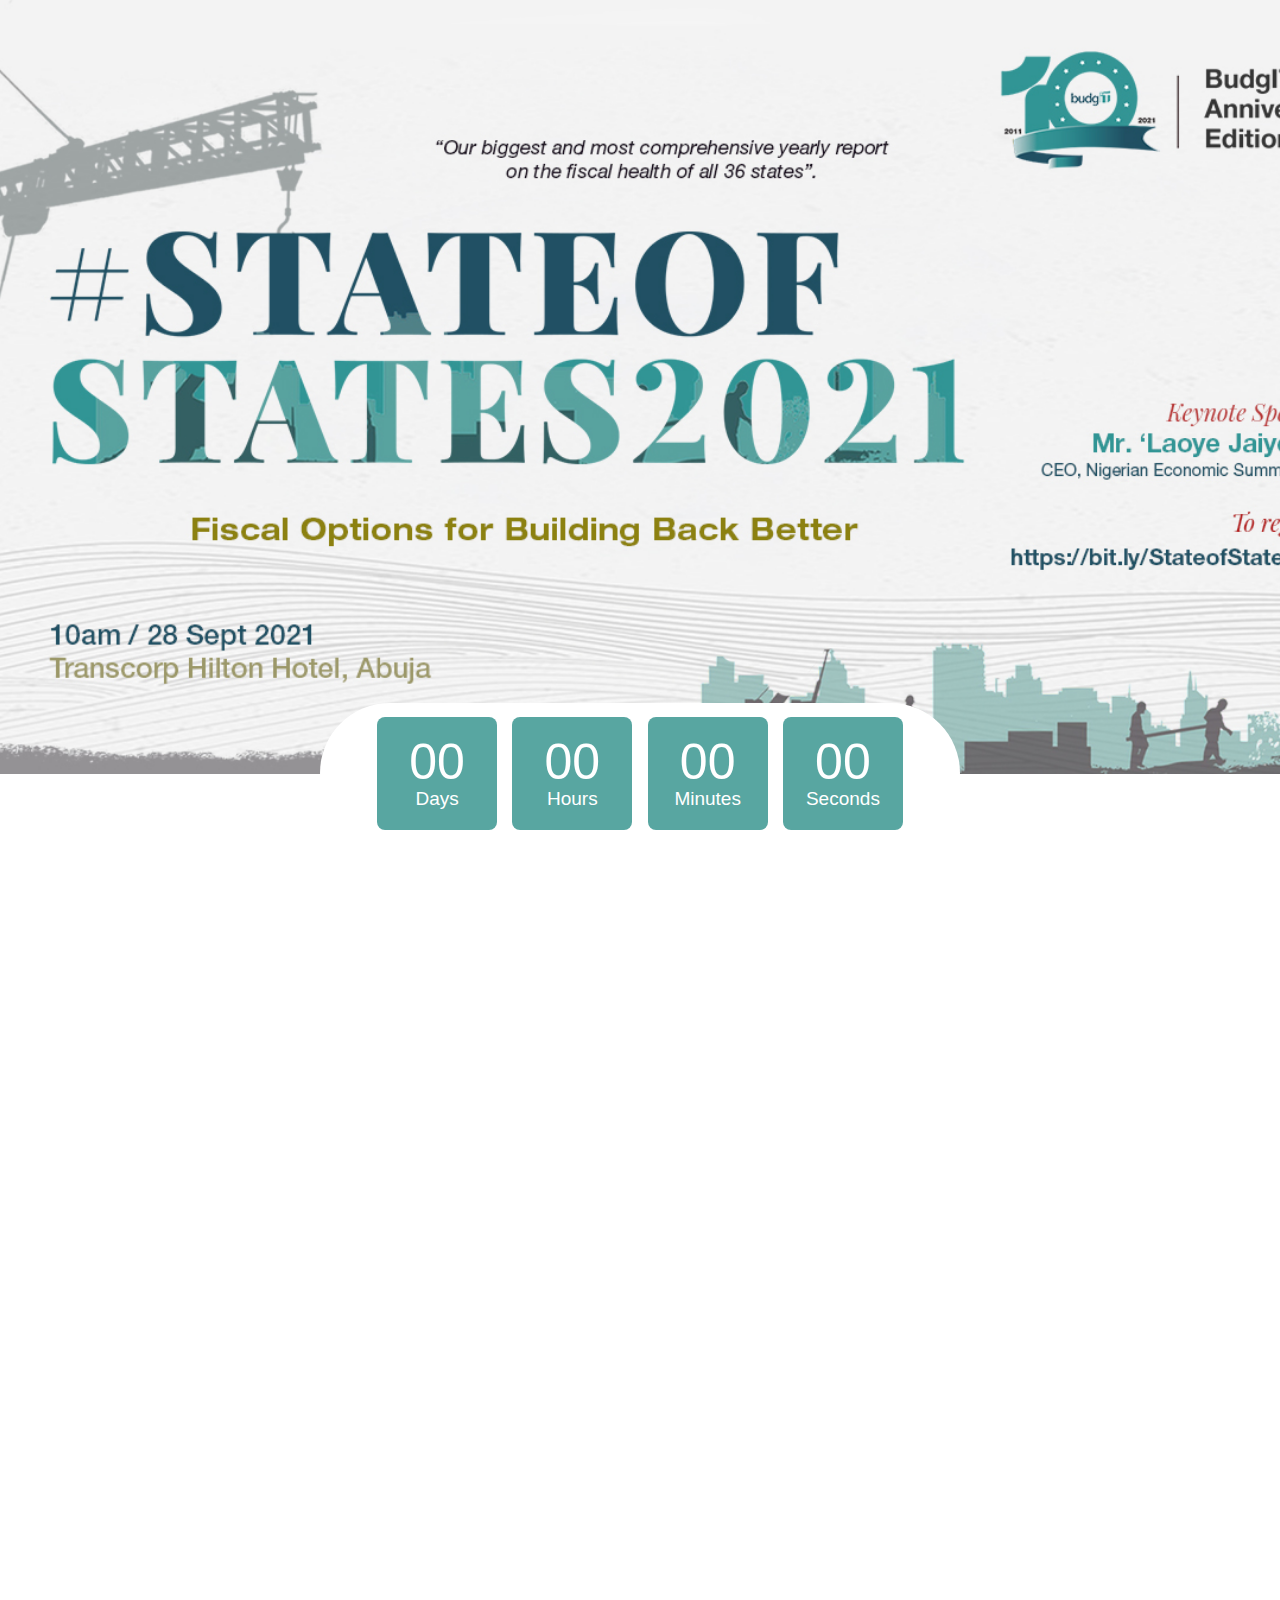
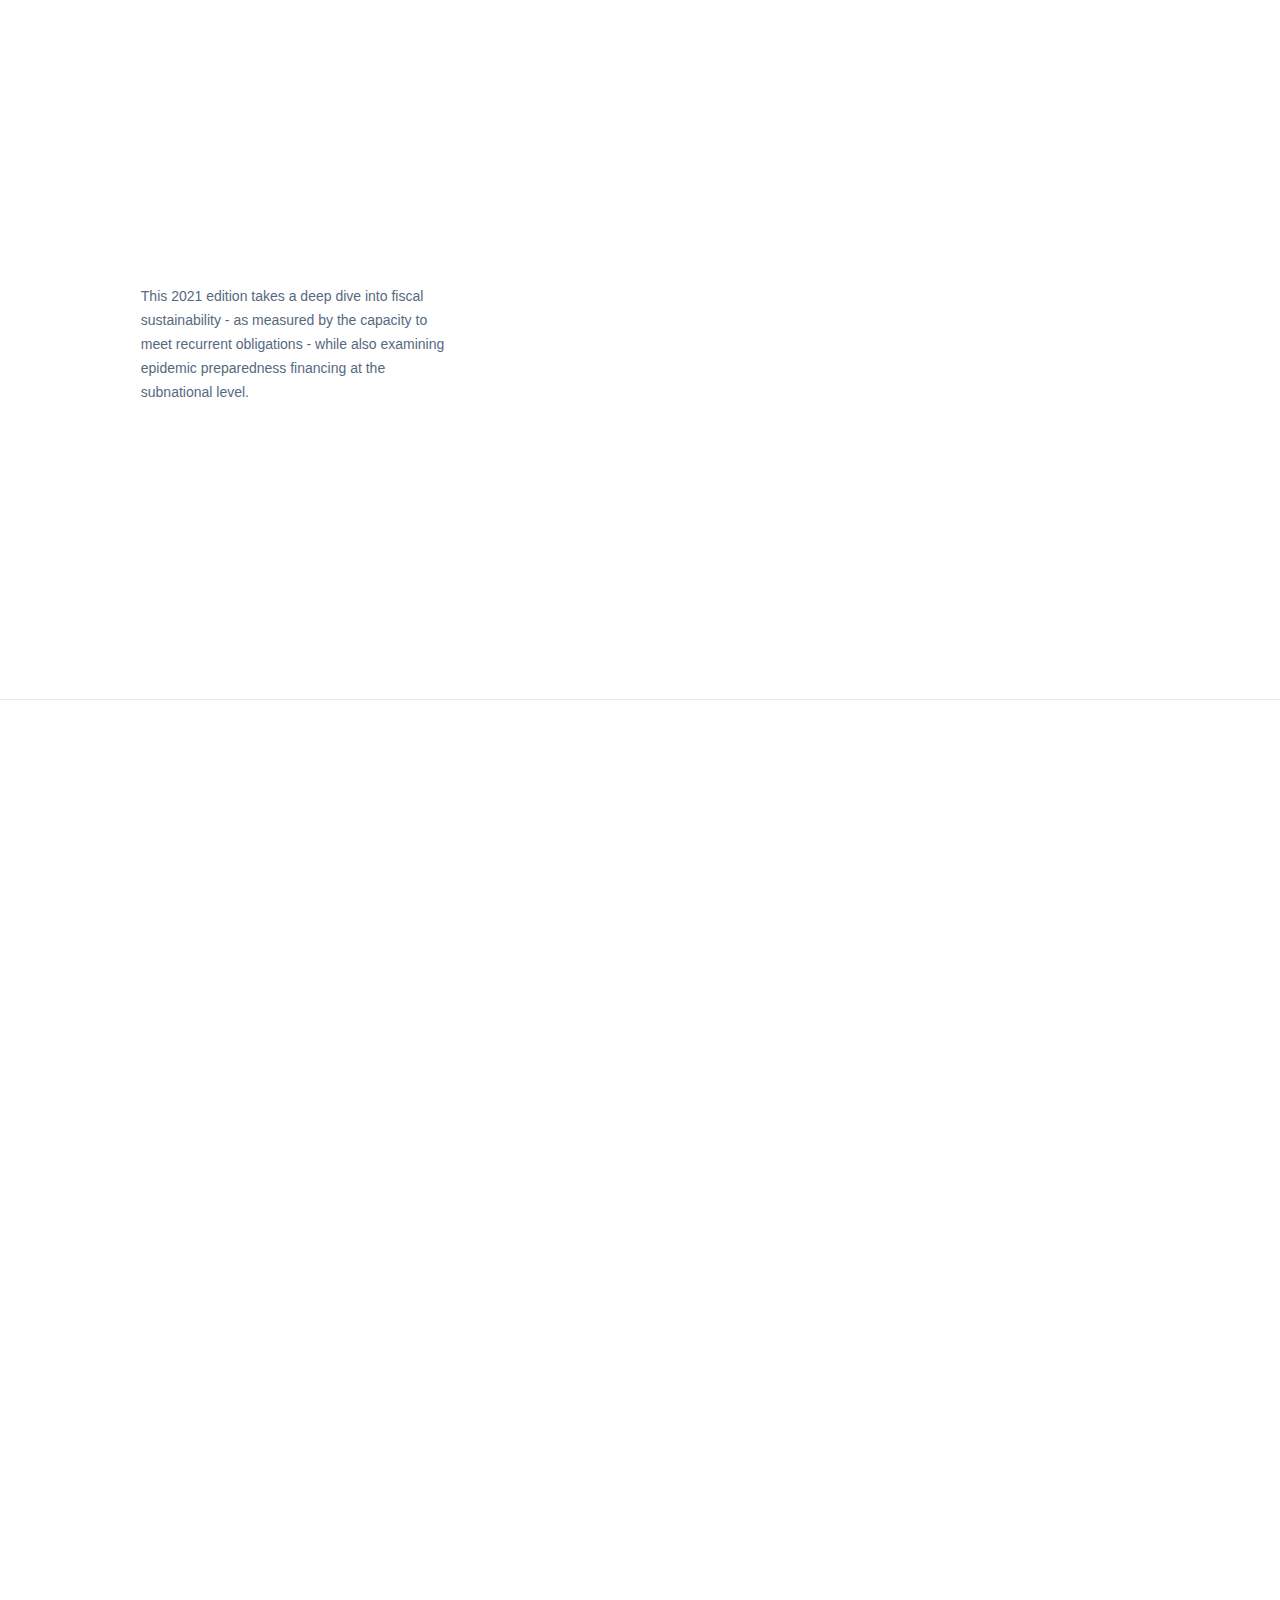
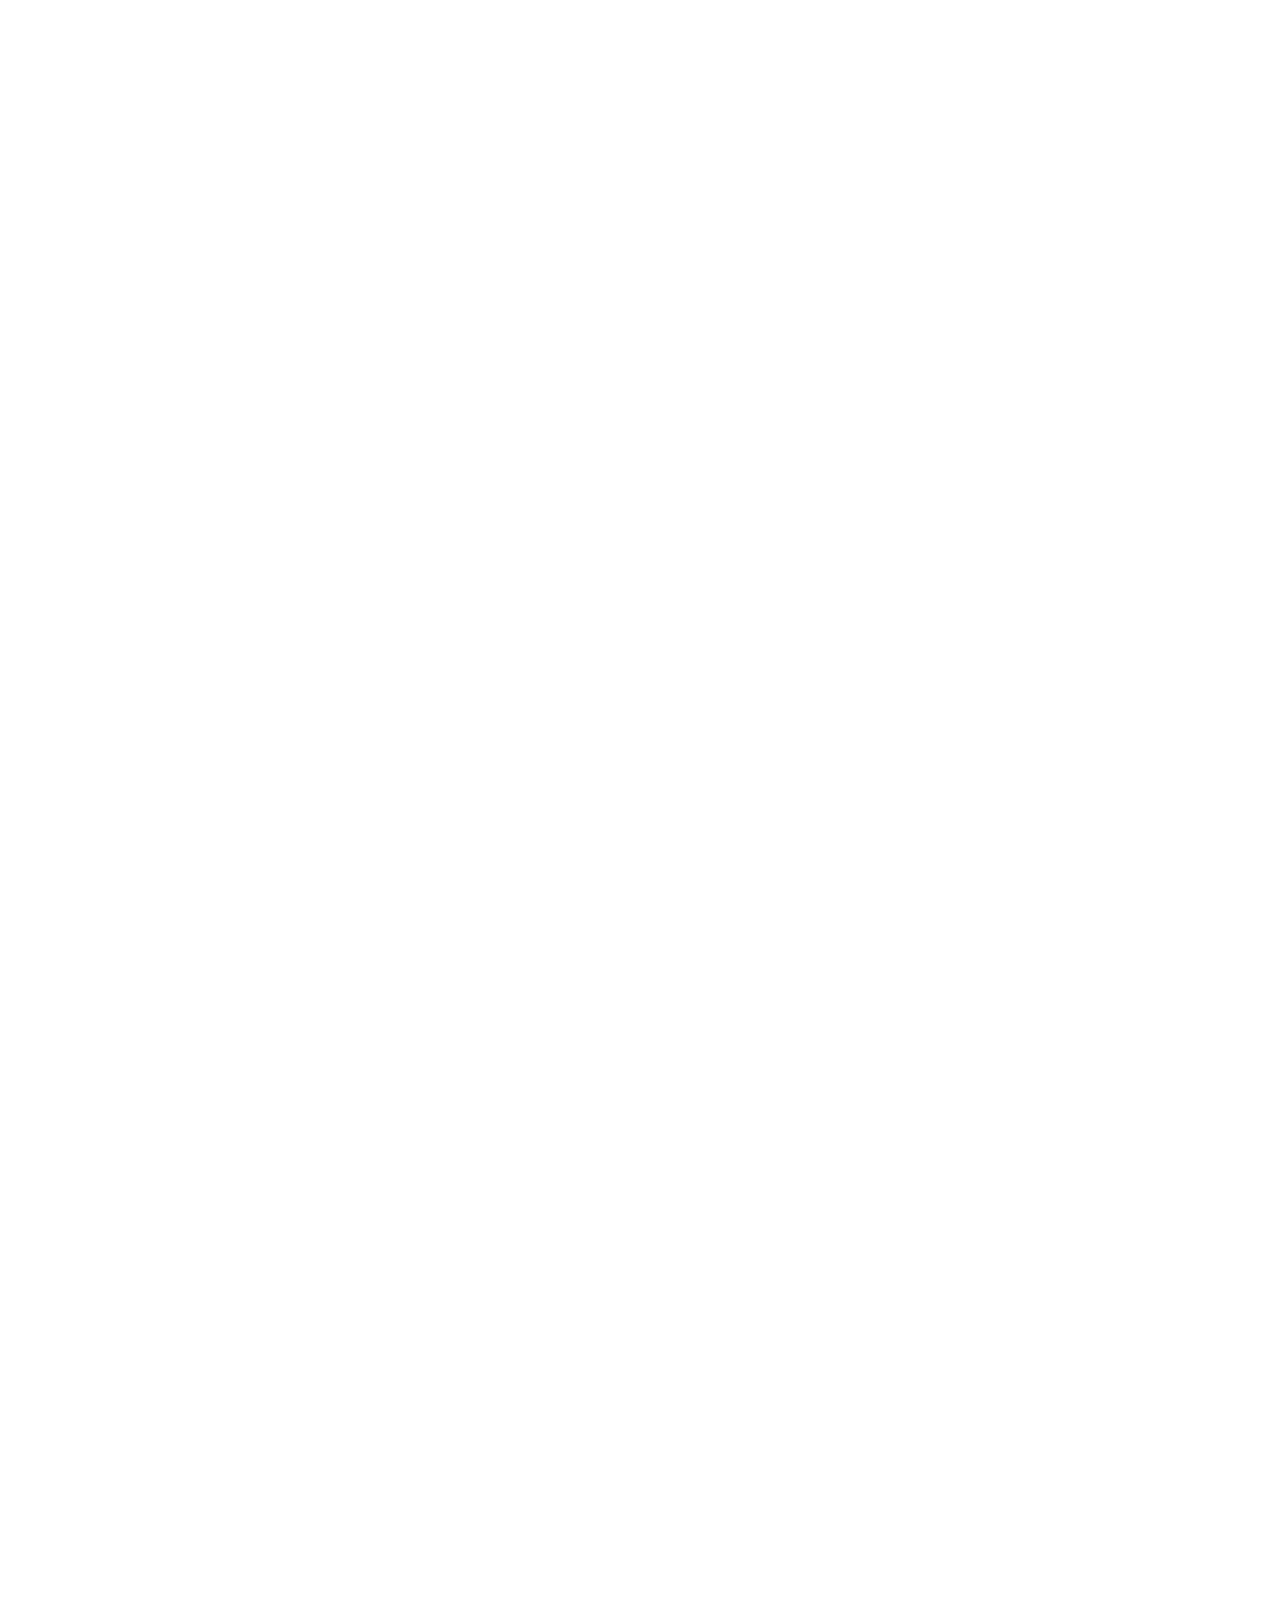
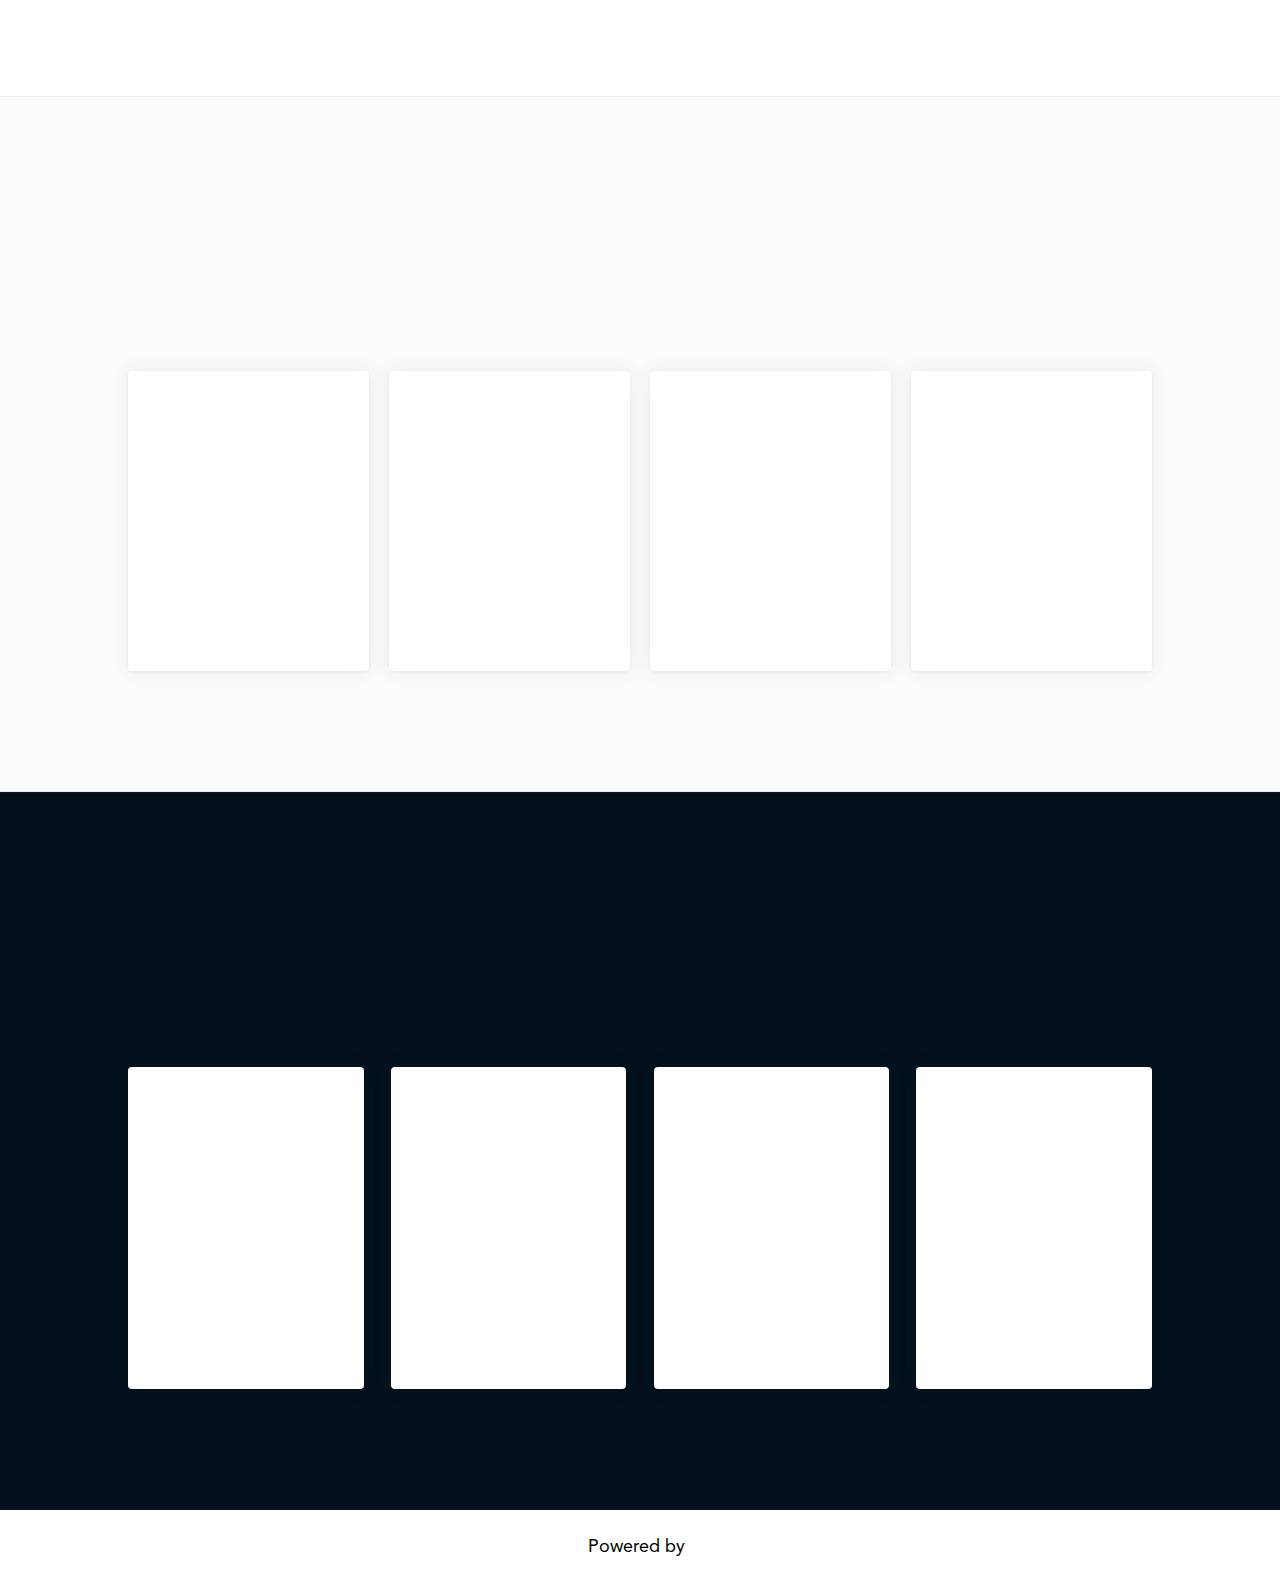
==== commit f0ed4338: "Changed the nav menu" ====
--- a/index.html
+++ b/index.html
@@ -35,13 +35,24 @@
     <div class="menu-button-2 w-nav-button">
       <div class="w-icon-nav-menu"></div>
     </div>
-    <nav role="navigation" class="nav-menu---dropdown w-nav-menu"><a href="#gallery"
-        class="nav-link-2 whitenav w-nav-link">Schedule</a><a href="#special-guest"
-        class="nav-link-2 whitenav w-nav-link">SPECIAL GUESTs</a><a href="#panelist"
-        class="nav-link-2 whitenav w-nav-link">PANELISTs</a><a href="#client-testimonials" ms-rewrite="DASHBOARD"
-        class="nav-link-2 whitenav w-nav-link">Login</a><a
-        href="https://zoom.us/meeting/register/tJ0rdeGrqTItEtQ0j-SmLpMo5cjquTTWRIqC" ms-hide-element="true"
-        target="_blank" class="btn nav w-button">Register</a></nav>
+    <nav role="navigation" class="nav-menu---dropdown w-nav-menu">
+      <a href="#about"
+        class="nav-link-2 whitenav w-nav-link">About
+      </a>
+      <a href="#schedule"
+        class="nav-link-2 whitenav w-nav-link">Schedule
+      </a>
+        <a href="#1st-panelist"
+        class="nav-link-2 whitenav w-nav-link">1st Panelists
+      </a>
+        <a href="#2nd-panelist"
+        class="nav-link-2 whitenav w-nav-link">2nd Panelists
+      </a>
+        <a
+        href="https://www.eventbrite.com/e/state-of-states-2021-tickets-177153028477" ms-hide-element="true"
+        target="_blank" class="btn nav w-button">Register
+      </a>
+    </nav>
   </div>
   <div class="hero">
     <div class="hero-div-holder">
@@ -81,23 +92,25 @@
       </div>
     </div>
   </div>
-  <div id="gallery" class="gallery">
+  <div id="about" class="gallery">
     <div class="section-body-div hiw">
       <div class="gallery div">
         <h3 class="heading-3 thinner less-space" data-ix="fade-on-scroll-1">State of States Report Launch</h3>
-        <p class="body-paragraphy" data-ix="fade-on-scroll-2">The State of States Report is an annual analytical
-          research by BudgIT that examines the overall fiscal position and opportunities at the sub-national level in
-          Nigeria.. <br><br>Over the years, BudgIT has discovered that most states in Nigeria struggle financially, both
-          in revenue generation and expenditure execution; and we believe that with careful planning, this  poor trend
-          can be reversed.<br><br>This year, we reviewed the fiscal performance of all 36 states in Nigeria. We examined
-          their expenditure obligations, revenue streams and debt profiles. We estimated states that are managing their
-          resources prudently and vice versa.<br><br>This availed us the opportunity to predict those who are likely to
-          struggle with their expenditure obligations, and states that would have the right resources to invest in their
-          states and people.<br><br>The report is our signature effort to provide policymakers at state levels with
-          robust insights on how to improve and increase their sustainability level.</p>
+        <p class="body-paragraphy" data-ix="fade-on-scroll-2">Every year, BudgIT Foundation publishes a report, the
+          State of States that analyzes the fiscal health of states based on data published in each state's financial
+          reports.<br><br>The report comes with a ranking of the fiscal health of each state based on a set of criteria
+          outlined in the State of States ranking methodology linked here.<br><br>TThe report evaluates the ability of
+          states to meet key spending obligations using their various revenue sources, how much fiscal space they have
+          for investing in capital infrastructure, and how attractive states are to creditors considering the size of
+          their total debt when compared to their revenue generation capacity.<br><br>TIt gives a clear indication of
+          which set of states need to revamp their fiscal strategy urgently in order to have the right resources to
+          invest in their people.<br><br>The State of States report also helps identify which states would need
+          additional support from local and international stakeholders in improving their internal revenue generation
+          capacity, building more competency in Public-Private Partnerships (PPPs), or in implementing other fiscal
+          reforms and which states need to mainly consolidate on progress already made.</p>
         <p class="body-paragraphy space-below">This 2021 edition takes a deep dive into fiscal sustainability - as
           measured by the capacity to meet recurrent obligations - while also examining epidemic preparedness financing
-          at the subnational level.</p><a href=" https://zoom.us/meeting/register/tJAlfuCqpz0pG9clxeSP1jZVKF4x-3tMioaa"
+          at the subnational level.</p><a href="https://www.eventbrite.com/e/state-of-states-2021-tickets-177153028477"
           target="_blank" class="btn inner w-button" data-ix="fade-on-scroll-2">Pre-Register</a>
       </div>
       <div class="w-layout-grid basketweave-grid"><a href="#" id="w-node-7a5e24fc5317-80d3c455"
@@ -269,7 +282,7 @@
         </a></div>
     </div>
   </div>
-  <div id="about" class="section about">
+  <div id="schedule" class="section about">
     <div class="section-body-div space">
       <div>
         <h3 class="heading-3 thinner less-space agenda" data-ix="fade-on-scroll-1">Agenda</h3>
@@ -379,7 +392,8 @@
               </div>
               <div class="activity-description">
                 <p class="paragraph">
-                  Special Addresses by His Excellency, His Excellency, Dapo Abiodun, the Executive Governor of Ogun State
+                  Special Addresses by His Excellency, His Excellency, Dapo Abiodun, the Executive Governor of Ogun
+                  State
                 </p>
               </div>
             </div>
@@ -388,7 +402,8 @@
                 <p class="date">11:00 am </p>
               </div>
               <div class="activity-description">
-                <p class="paragraph">Keynote Address - Mr. Laoye Jaiyeola, Chief Executive Officer of the Nigerian Economic Summit Group<br>Topic: Fiscal Options for Building Back Better for Nigerian states
+                <p class="paragraph">Keynote Address - Mr. Laoye Jaiyeola, Chief Executive Officer of the Nigerian
+                  Economic Summit Group<br>Topic: Fiscal Options for Building Back Better for Nigerian states
                 </p>
               </div>
             </div>
@@ -414,8 +429,10 @@
                 <p class="date">12:15 pm</p>
               </div>
               <div class="activity-description">
-                <p class="paragraph">1st Panel discussion: with Ms. Ese Oikhala, Mr. Ari Aisen, Mr. Yomi Olugbenro, Mr. Hamzat Ayodele Subair &amp; Mr. Zaid Abubakar 
-                  <br>Topic: Tax Reforms for Building Back Better</p>
+                <p class="paragraph">1st Panel discussion: with Ms. Ese Oikhala, Mr. Ari Aisen, Mr. Yomi Olugbenro, Mr.
+                  Hamzat Ayodele Subair &amp; Mr. Zaid Abubakar
+                  <br>Topic: Tax Reforms for Building Back Better
+                </p>
               </div>
             </div>
             <div class="schedule-item">
@@ -423,8 +440,10 @@
                 <p class="date">1:00 pm</p>
               </div>
               <div class="activity-description">
-                <p class="paragraph">2nd Panel discussion: with Mr. Iniobong Usen, Mr. Ari Aisen, Mr. Yomi Olugbenro, Mr. Hamzat Ayodele Subair &amp; Mr. Zaid Abubakar 
-                  <br>Topic: Transparency and Accountability Reforms for a Sustainable Recovery</p>
+                <p class="paragraph">2nd Panel discussion: with Mr. Iniobong Usen, Mr. Ari Aisen, Mr. Yomi Olugbenro,
+                  Mr. Hamzat Ayodele Subair &amp; Mr. Zaid Abubakar
+                  <br>Topic: Transparency and Accountability Reforms for a Sustainable Recovery
+                </p>
               </div>
             </div>
             <div class="schedule-item">
@@ -443,8 +462,7 @@
                 <p class="paragraph">Lunch and Networking</p>
               </div>
             </div>
-            <a href="documents/Agenda.pdf" target="_blank" class="btn inner w-button"
-              data-ix="fade-on-scroll-2">Download</a>
+            <a href="#" target="_blank" class="btn inner w-button" data-ix="fade-on-scroll-2">Download</a>
           </div>
         </div>
       </div>
@@ -545,11 +563,12 @@
       </div>
     </div>
   </div>
-  <div id="special-guest" class="speakers-1">
+  <div id="1st-panelist" class="speakers-1">
     <div class="section-body-div">
       <div>
         <h3 class="heading-3 thinner less-space  center" data-ix="fade-on-scroll-1">Panelists</h3>
-        <p class="body-paragraphy sub grey-color" data-ix="fade-on-scroll-2">The &quot;Tax Reforms for Building Back Better
+        <p class="body-paragraphy sub grey-color" data-ix="fade-on-scroll-2">The &quot;Tax Reforms for Building Back
+          Better
           &quot; panel discussion</p>
       </div>
     </div>
@@ -592,11 +611,12 @@
       </div>
     </div>
   </div>
-  <div id="panelist" class="speakers-1-panel panel">
+  <div id="2nd-panelist" class="speakers-1-panel panel">
     <div class="section-body-div">
       <div class="div-block-8">
         <h3 class="heading-3 thinner less-space white-color" data-ix="fade-on-scroll-1">Panelists</h3>
-        <p class="body-paragraphy sub light-grey" data-ix="fade-on-scroll-2">The &quot;Transparency and Accountability Reforms for a Sustainable Recovery&quot; panel discussion</p>
+        <p class="body-paragraphy sub light-grey" data-ix="fade-on-scroll-2">The &quot;Transparency and Accountability
+          Reforms for a Sustainable Recovery&quot; panel discussion</p>
       </div>
     </div>
     <div class="holder-testimonials">
@@ -623,7 +643,8 @@
           <div class="testimonial-text-div" data-ix="fade-on-scroll-1">
             <div class="img-div _3 panelist-img-3"></div>
             <div class="name-position panelist">Dr. (Ms.) Iboro Nelson<br></div>
-            <div class="testimonial-text-2">Local Government Area Manager, USAID State2State Project- Akwa Ibom State</div>
+            <div class="testimonial-text-2">Local Government Area Manager, USAID State2State Project- Akwa Ibom State
+            </div>
           </div>
         </div>
       </div>
@@ -632,7 +653,8 @@
           <div class="testimonial-text-div" data-ix="fade-on-scroll-1">
             <div class="img-div _3 panelist-img-4"></div>
             <div class="name-position panelist">Mr. Sunday Odey<br></div>
-            <div class="testimonial-text-2">Director, Consolidated Accounts, Office of the Accountant General, Kogi State</div>
+            <div class="testimonial-text-2">Director, Consolidated Accounts, Office of the Accountant General, Kogi
+              State</div>
           </div>
         </div>
       </div>
--- a/css/state-of-states-launch-1.webflow.css
+++ b/css/state-of-states-launch-1.webflow.css
@@ -365,7 +365,7 @@
 }
 
 .nav-link-2.whitenav:hover {
-  color: #fff;
+  color: #58a6a1;
 }
 
 .nav-link-2.whitenav.w--current {
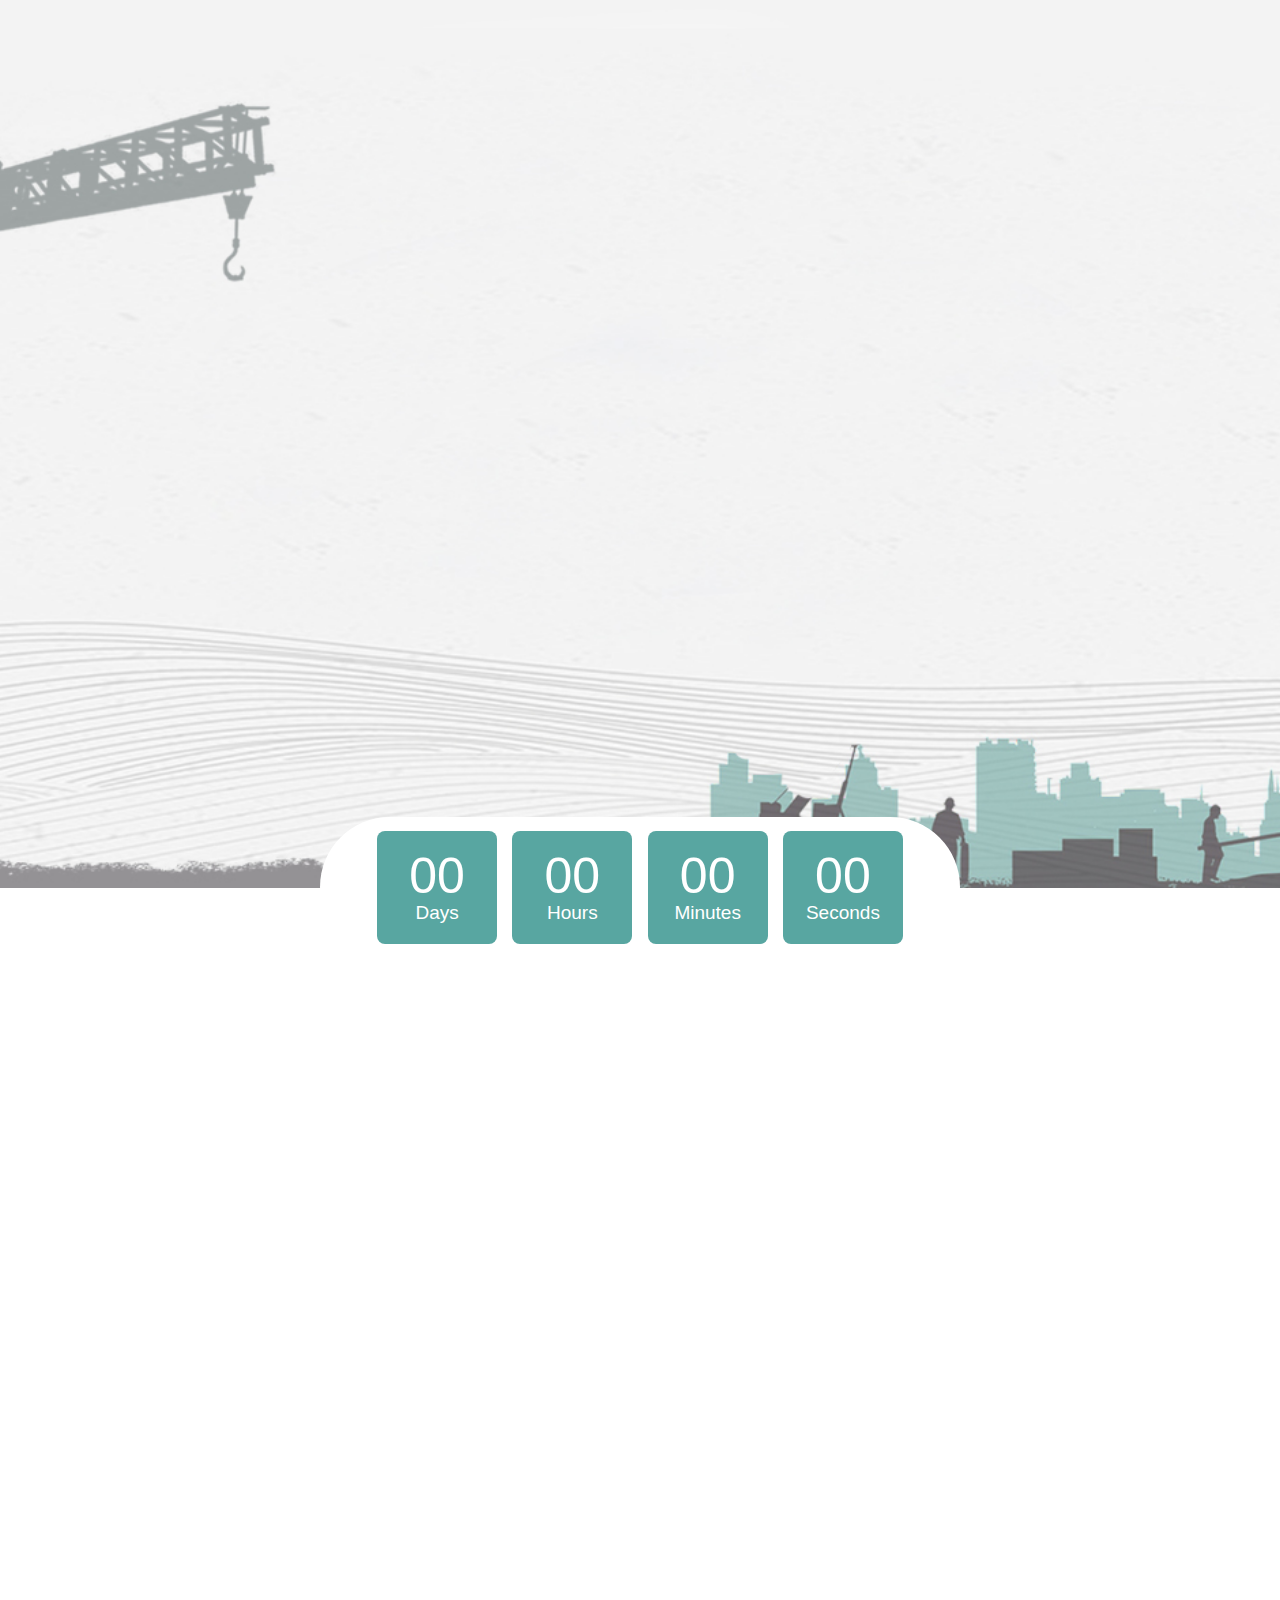
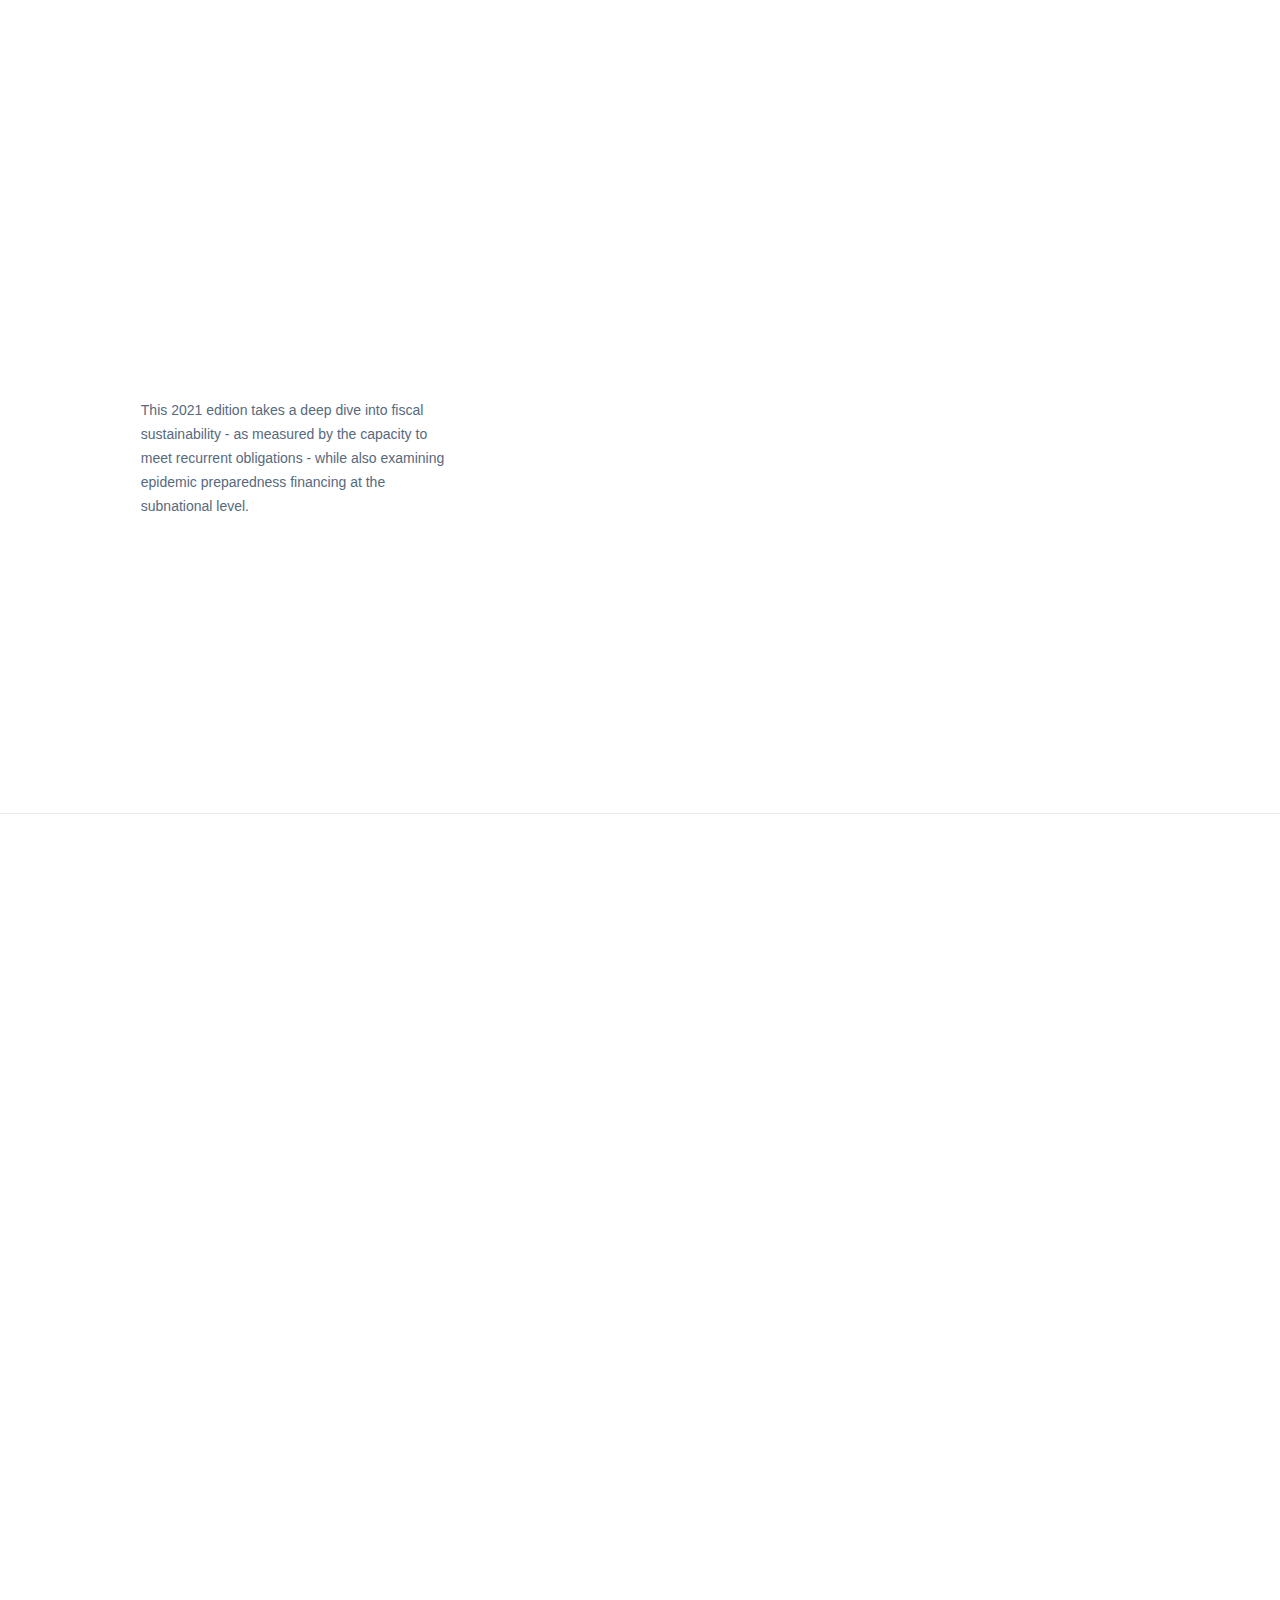
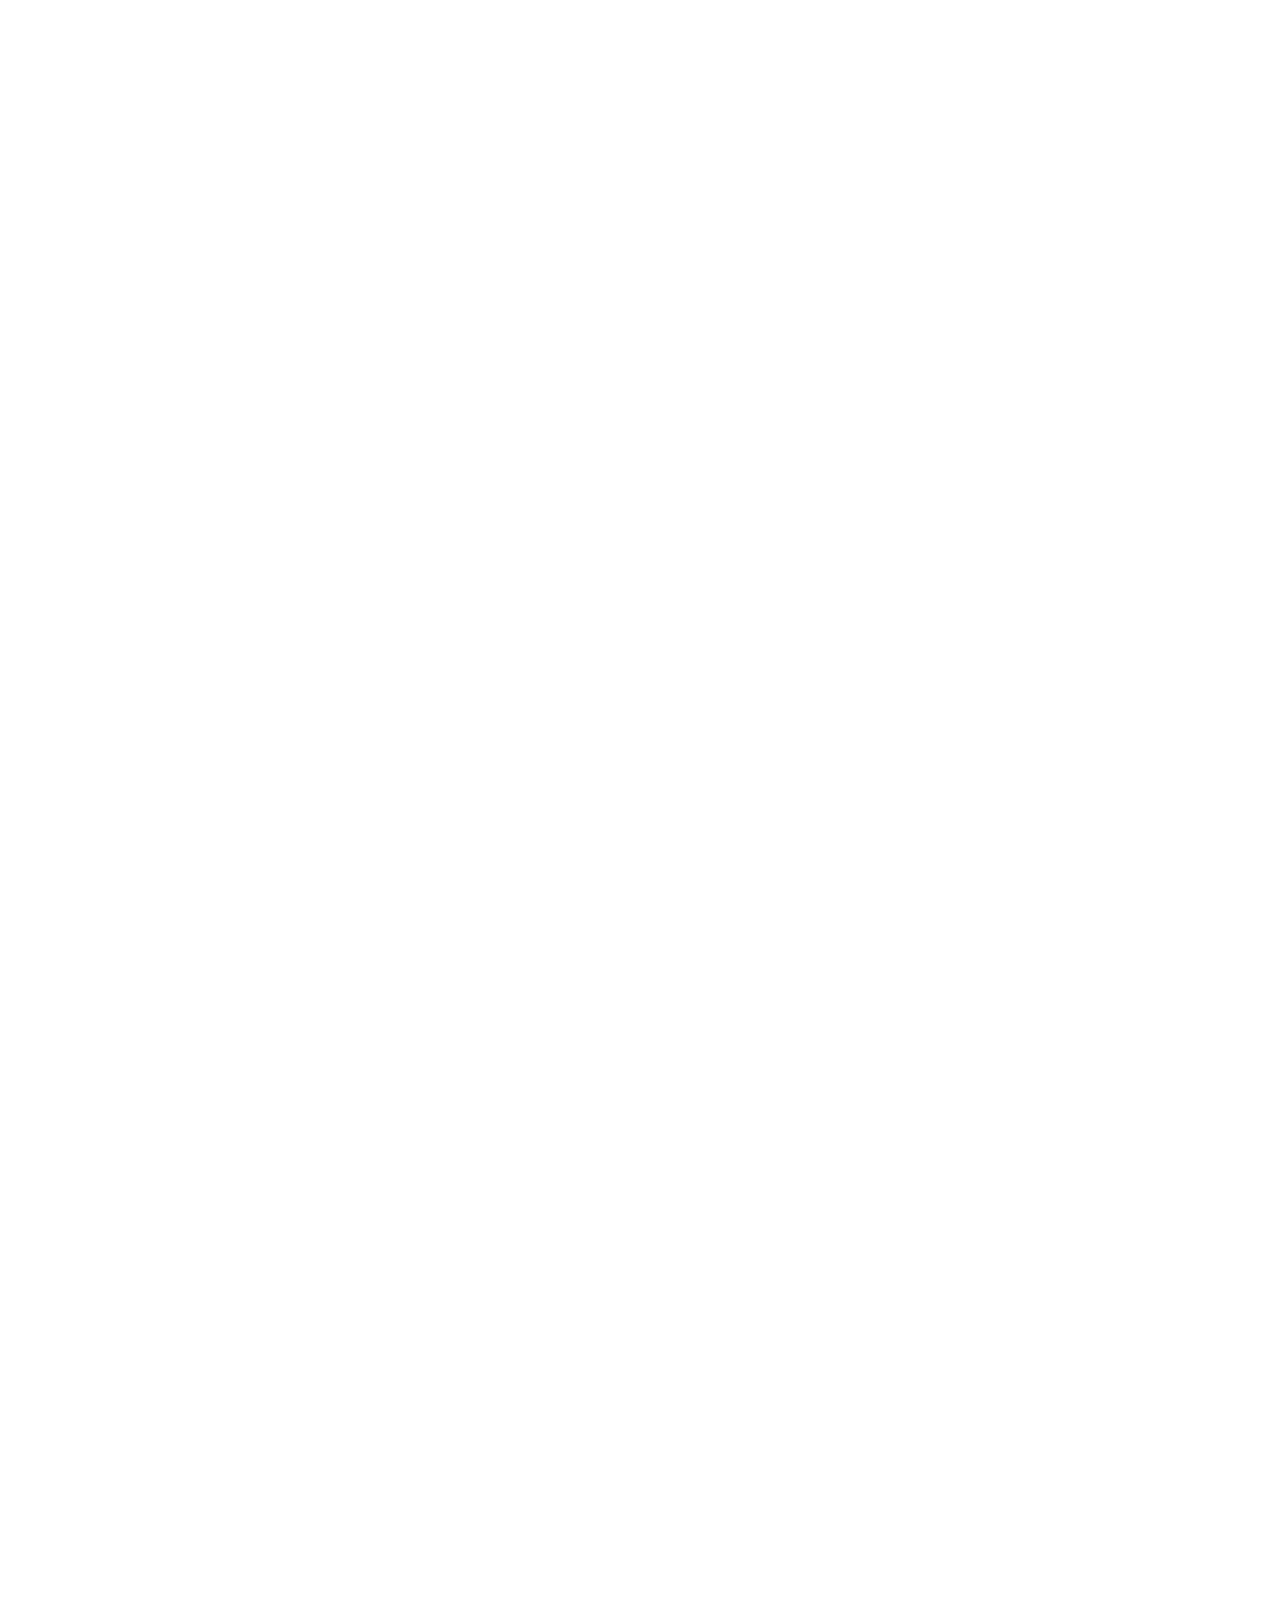
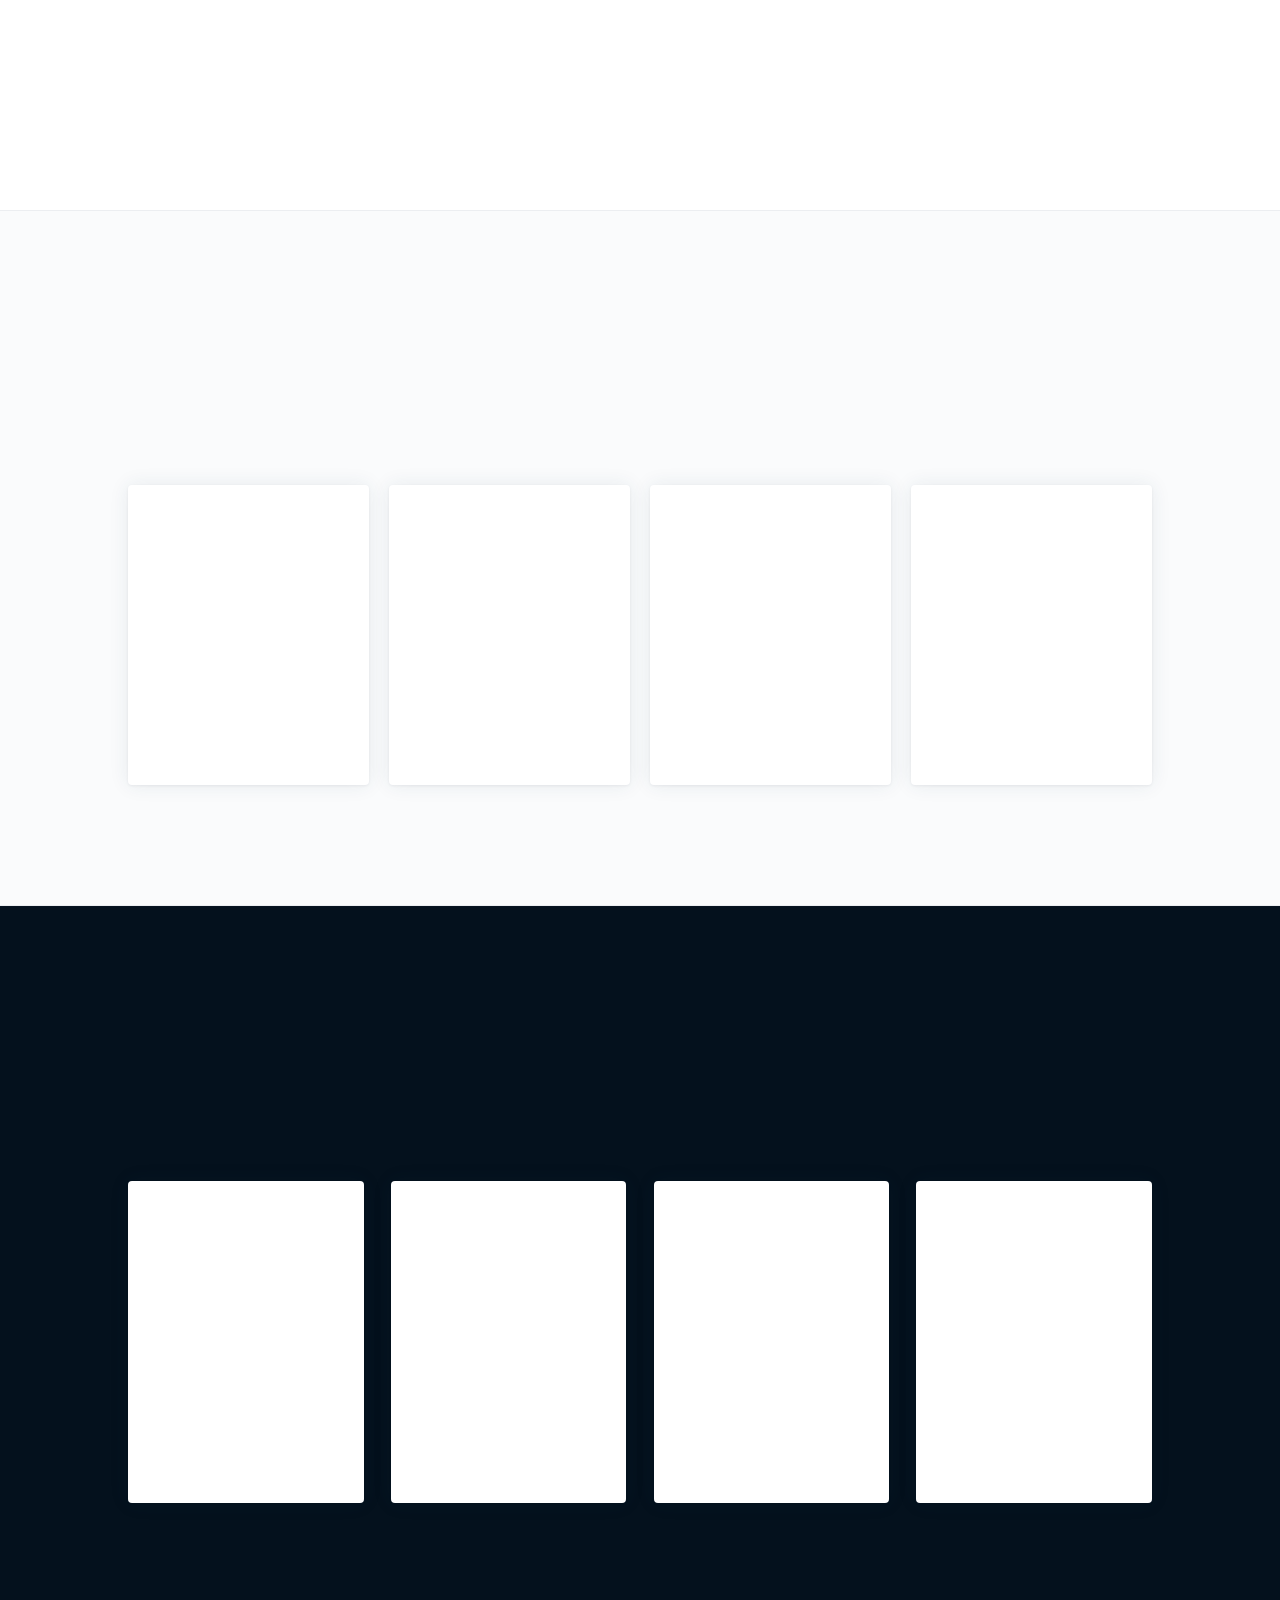
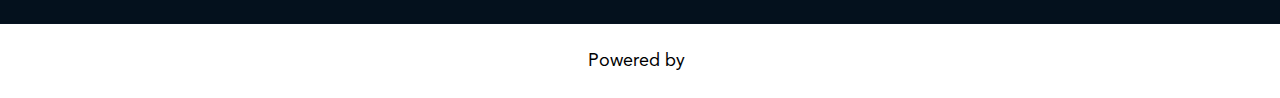
==== commit c9015ce2: "Made extra changes to website" ====
--- a/index.html
+++ b/index.html
@@ -16,6 +16,9 @@
   <script src="https://ajax.googleapis.com/ajax/libs/webfont/1.6.26/webfont.js" type="text/javascript"></script>
   <script
     type="text/javascript">WebFont.load({ google: { families: ["Montserrat:100,100italic,200,200italic,300,300italic,400,400italic,500,500italic,600,600italic,700,700italic,800,800italic,900,900italic", "Lato:100,100italic,300,300italic,400,400italic,700,700italic,900,900italic", "DM Sans:regular,italic,500,500italic,700,700italic"] } });</script>
+  <link rel="preconnect" href="https://fonts.googleapis.com">
+  <link rel="preconnect" href="https://fonts.gstatic.com" crossorigin>
+  <link href="https://fonts.googleapis.com/css2?family=Playfair+Display:wght@900&display=swap" rel="stylesheet">    
   <!-- [if lt IE 9]><script src="https://cdnjs.cloudflare.com/ajax/libs/html5shiv/3.7.3/html5shiv.min.js" type="text/javascript"></script><![endif] -->
   <script
     type="text/javascript">!function (o, c) { var n = c.documentElement, t = " w-mod-"; n.className += t + "js", ("ontouchstart" in o || o.DocumentTouch && c instanceof DocumentTouch) && (n.className += t + "touch") }(window, document);</script>
@@ -29,8 +32,8 @@
 <body class="body">
   <div data-collapse="medium" data-animation="default" data-duration="400" role="banner" class="transparent-nav w-nav"
     data-ix="load-header-btn"><a href="index.html" aria-current="page"
-      class="brand-box-2 w-clearfix w-nav-brand w--current"><img src="images/LogoBlack.svg" alt="" class="logo">
-      <div class="logo-font innerpages"><span class="first-two">State of States 2020</span></div>
+      class="brand-box-2 w-clearfix w-nav-brand w--current"><img src="images/new-logo.png" alt="" class="logo">
+      <div class="logo-font innerpages none"><span class="first-two">State of States 2020</span></div>
     </a>
     <div class="menu-button-2 w-nav-button">
       <div class="w-icon-nav-menu"></div>
@@ -58,15 +61,15 @@
     <div class="hero-div-holder">
       <div class="content-holder home" data-ix="load-header-btn">
         <div class="heading-container">
-          <h1 class="white-heading home-centred pad-0 op-0">#StateOf<br>States2021</h1>
-          <h1 class="white-heading home-centred sub-heading op-0">Fiscal Options for Building Back Better</h1>
-        </div>
-        <div class="info-block op-0">
-          <div class="info-text">September 28, 2021 | 10:00am (WAT), 1 Aguiyi Ironsi St, Maitama 900001, Abuja.</div>
+          <h1 class="masked-heading">#STATEOF<br>STATES2021</h1>
+          <h1 class="white-heading home-centred sub-heading">Fiscal Options for Building Back Better</h1>
+        </div>
+        <div class="info-block">
+          <div class="info-text">September 28, 2021 | 10:00am (WAT), Transport Hilton Hotel, Abuja.</div>
         </div>
         <a href="https://docs.google.com/forms/d/1YpMa5cCPtFZ7xoOUib7cILDWGgjLi5CFmuPEQaZ5C0w/viewform?edit_requested=true"
-          target="_blank" class="btn w-button op-0">Pre-Register</a>
-        <a href="#about" class="btn _2 w-button op-0">Schedule</a>
+          target="_blank" class="btn w-button op-0 none">Pre-Register</a>
+        <a href="#about" class="btn _2 w-button op-0 none">Schedule</a>
       </div>
     </div>
   </div>
@@ -99,10 +102,10 @@
         <p class="body-paragraphy" data-ix="fade-on-scroll-2">Every year, BudgIT Foundation publishes a report, the
           State of States that analyzes the fiscal health of states based on data published in each state's financial
           reports.<br><br>The report comes with a ranking of the fiscal health of each state based on a set of criteria
-          outlined in the State of States ranking methodology linked here.<br><br>TThe report evaluates the ability of
+          outlined in the State of States ranking methodology linked here.<br><br>The report evaluates the ability of
           states to meet key spending obligations using their various revenue sources, how much fiscal space they have
           for investing in capital infrastructure, and how attractive states are to creditors considering the size of
-          their total debt when compared to their revenue generation capacity.<br><br>TIt gives a clear indication of
+          their total debt when compared to their revenue generation capacity.<br><br>It gives a clear indication of
           which set of states need to revamp their fiscal strategy urgently in order to have the right resources to
           invest in their people.<br><br>The State of States report also helps identify which states would need
           additional support from local and international stakeholders in improving their internal revenue generation
@@ -136,7 +139,7 @@
       "height": 1536,
       "fileName": "5f5f8ec8ea510f72f2eb797d_Chide.jpeg",
       "origFileName": "Chide.jpeg",
-      "url": "images/Chide.jpeg",
+      "url": "images/grid-img-1.jpeg",
       "_id": "5f5f8ec8ea510f72f2eb797d",
       "type": "image",
       "fileSize": 1317370
@@ -175,7 +178,7 @@
       "height": 1536,
       "fileName": "5f5f99c6d4c293151001578d_State of statse photo.jpeg",
       "origFileName": "State of statse photo.jpeg",
-      "url": "images/State-of-statse-photo.jpeg",
+      "url": "images/grid-img-4.jpeg",
       "_id": "5f5f99c6d4c293151001578d",
       "type": "image",
       "fileSize": 786548
@@ -223,7 +226,7 @@
       "height": 1536,
       "fileName": "5f5c82aa0084a9d997e2a5f4_sos-photo-2.jpeg",
       "origFileName": "sos-photo-2.jpeg",
-      "url": "images/sos-photo-2.jpeg",
+      "url": "images/grid-img-8.jpeg",
       "_id": "5f5c82aa0084a9d997e2a5f4",
       "type": "image",
       "fileSize": 698340
@@ -253,7 +256,7 @@
       "height": 1536,
       "fileName": "5f5f9a29a60af40ee3a9158c_State of statse photo-2.jpeg",
       "origFileName": "State of statse photo-2.jpeg",
-      "url": "images/State-of-statse-photo-2.jpeg",
+      "url": "images/grid-img-3.jpeg",
       "_id": "5f5f9a29a60af40ee3a9158c",
       "type": "image",
       "fileSize": 650403
--- a/css/state-of-states-launch-1.webflow.css
+++ b/css/state-of-states-launch-1.webflow.css
@@ -1,3 +1,8 @@
+/* ? Variables */
+:root {
+  --main-color: #8C800F;
+}
+
 .w-layout-grid {
   display: -ms-grid;
   display: grid;
@@ -23,14 +28,13 @@
 }
 
 h1 {
-  margin: 29px 65px 10px 70px;
-  font-family: Brandon;
-  color: #fff;
-  font-size: 52px;
-  line-height: 66px;
-  font-weight: 700;
+  font-family: "Playfair Display", serif;
+  font-size: 201px;
+  font-style: normal;
+  font-weight: 900;
+  line-height:  170px;
+  letter-spacing: 0.03em;
   text-align: center;
-  text-shadow: 1px 1px 6px rgba(0, 0, 0, 0.58);
 }
 
 h2 {
@@ -54,7 +58,7 @@
 h4 {
   margin-top: 10px;
   margin-bottom: 10px;
-  font-family: Arial, 'Helvetica Neue', Helvetica, sans-serif;
+  font-family: Arial, "Helvetica Neue", Helvetica, sans-serif;
   font-size: 18px;
   line-height: 24px;
   font-weight: 700;
@@ -81,6 +85,16 @@
   font-weight: 700;
 }
 
+svg {
+  font-family: "Playfair Display", serif;
+  font-size: 124px;
+  font-style: normal;
+  font-weight: 900;
+  line-height: 113px;
+  letter-spacing: 0.03em;
+  text-align: left;
+}
+
 p {
   margin-top: 0px;
   margin-bottom: 5px;
@@ -97,8 +111,29 @@
   opacity: 0;
 }
 
+.none {
+  display: none !important;
+}
+
 .center {
   text-align: center;
+}
+
+.masked-heading {
+  /* font-family: "Playfair Display", serif; */
+  /* font-size: 124px; */
+  /* font-size: 134px;
+  font-style: normal;
+  font-weight: 900;
+  line-height: 113px;
+  letter-spacing: 0.03em;
+  text-align: left; */
+  color: #318c90;
+  background-image: url(../images/Text-mask.png);
+  background-size: cover;
+  background-clip: text;
+  -webkit-background-clip: text;
+  color: transparent;
 }
 
 .logo-font {
@@ -178,7 +213,7 @@
 
 .form-wrapper {
   margin-top: 30px;
-  font-family: Arial, 'Helvetica Neue', Helvetica, sans-serif;
+  font-family: Arial, "Helvetica Neue", Helvetica, sans-serif;
   font-weight: 400;
 }
 
@@ -269,7 +304,7 @@
 
 .body {
   background-color: #fff;
-  font-family: 'DM Sans', sans-serif;
+  font-family: "DM Sans", sans-serif;
   color: #56697e;
   font-size: 19px;
   line-height: 23px;
@@ -314,13 +349,16 @@
   z-index: 1001;
   margin-right: 0px;
   margin-left: 0px;
-  padding: 18px 10%;
+  padding: 28px 10%;
   border-right: 1px none #dce1e3;
   border-bottom: 1px none #dfe8eb;
   border-left: 1px none #dce1e3;
   background-color: transparent;
   font-family: Avenir, sans-serif;
   color: #172b2a;
+  display: flex;
+  width: 100%;
+  align-items: center;
 }
 
 .transparent-nav.dark {
@@ -355,7 +393,7 @@
   margin-bottom: 0px;
   padding-top: 5px;
   border-bottom-style: none;
-  font-family: 'DM Sans', sans-serif;
+  font-family: "DM Sans", sans-serif;
   color: #122120;
   font-size: 12px;
   line-height: 23px;
@@ -383,7 +421,7 @@
 }
 
 .brand-box-2 {
-  margin-top: 3px;
+  margin-right: auto;
   border-bottom-style: none;
 }
 
@@ -422,8 +460,8 @@
   -ms-flex-align: center;
   align-items: center;
   background-color: #0c1d27;
-  background-image: url('../images/SoS2021-website.jpeg');
-  background-position: 50% 33%;
+  background-image: url("../images/SoS2021-website-bckgrd.jpg");
+  background-position: 50% 0%;
   background-size: cover;
   background-repeat: no-repeat;
 }
@@ -460,8 +498,8 @@
 
 .content-holder.home {
   width: auto;
-  margin-right: 10%;
-  margin-left: 10%;
+  margin-right: auto;
+  margin-left: auto;
   -webkit-align-self: flex-start;
   -ms-flex-item-align: start;
   align-self: flex-start;
@@ -498,7 +536,7 @@
 .heading-3.thinner.less-space {
   display: block;
   margin-bottom: 14px;
-  font-family: 'DM Sans', sans-serif;
+  font-family: "DM Sans", sans-serif;
   font-size: 31px;
   line-height: 46px;
   font-weight: 900;
@@ -513,7 +551,7 @@
 }
 
 .heading-3.thinner.qhite {
-  font-family: 'DM Sans', sans-serif;
+  font-family: "DM Sans", sans-serif;
   color: #fff;
   font-size: 40px;
   line-height: 46px;
@@ -585,7 +623,7 @@
 }
 
 .body-paragraphy {
-  font-family: 'DM Sans', sans-serif;
+  font-family: "DM Sans", sans-serif;
   font-size: 14px;
   line-height: 24px;
   text-align: left;
@@ -602,7 +640,7 @@
 }
 
 .body-paragraphy.light.form-left-text {
-  font-family: 'DM Sans', sans-serif;
+  font-family: "DM Sans", sans-serif;
 }
 
 .body-paragraphy.space-below {
@@ -619,8 +657,9 @@
   font-size: 16px;
 } */
 
-.sub  {
+.sub {
   font-size: 16px;
+  text-align: center;
 }
 
 .light-grey {
@@ -650,7 +689,7 @@
 .white-heading.home-centred {
   display: inline-block;
   width: 100%;
-  font-family: 'DM Sans', sans-serif;
+  font-family: "DM Sans", sans-serif;
   font-size: 55px;
   line-height: 60px;
   font-weight: 700;
@@ -669,10 +708,12 @@
 }
 
 .white-heading.home-centred.sub-heading {
-  color: #ae7f11;
-  font-size: 22px;
+  margin-top: 24px;
+  color: var(--main-color);
+  font-size: 24px;
   line-height: 34px;
-  font-weight: 400;
+  font-weight: 500;
+  text-align: center;
 }
 
 .gallery {
@@ -831,7 +872,7 @@
 
 .form-label-2 {
   margin-bottom: 2px;
-  font-family: 'DM Sans', sans-serif;
+  font-family: "DM Sans", sans-serif;
   color: #11244d;
   font-size: 16px;
   font-weight: 600;
@@ -917,7 +958,7 @@
 
 .first-two {
   border-bottom: 3px solid #58a6a1;
-  font-family: 'DM Sans', sans-serif;
+  font-family: "DM Sans", sans-serif;
   color: #122120;
   font-size: 14px;
   letter-spacing: 3px;
@@ -955,56 +996,56 @@
 }
 
 .grid-img._3 {
-  background-image: url('../images/State-of-statse-photo-2.jpeg');
-  background-position: 26% 50%;
-  background-size: cover;
-  background-repeat: no-repeat;
-}
-
-.grid-img._8 {
-  background-image: url('../images/sos-photo-2.jpeg');
-  background-position: 31% 50%;
-  background-size: cover;
-  background-repeat: no-repeat;
-}
-
-.grid-img._1 {
-  background-image: url('../images/Chide.jpeg');
-  background-position: 15% 50%;
-  background-size: cover;
-  background-repeat: no-repeat;
-}
-
-.grid-img._5 {
-  background-image: url('../images/State-of-statse-photo.jpeg');
+  background-image: url("../images/grid-img-3.jpeg");
   background-position: 50% 50%;
   background-size: cover;
   background-repeat: no-repeat;
 }
 
-.grid-img._2 {
-  background-image: url('../images/Chide.jpeg');
+.grid-img._8 {
+  background-image: url("../images/grid-img-8.jpeg");
+  background-position: 45% 50%;
+  background-size: cover;
+  background-repeat: no-repeat;
+}
+
+.grid-img._1 {
+  background-image: url("../images/grid-img-1.jpeg");
   background-position: 50% 50%;
   background-size: cover;
   background-repeat: no-repeat;
 }
 
-.grid-img._7 {
-  background-image: url('../images/sos-photo-2.jpeg');
+.grid-img._5 {
+  background-image: url("../images/State-of-statse-photo.jpeg");
   background-position: 50% 50%;
   background-size: cover;
   background-repeat: no-repeat;
 }
 
+.grid-img._2 {
+  background-image: url("../images/Chide.jpeg");
+  background-position: 50% 50%;
+  background-size: cover;
+  background-repeat: no-repeat;
+}
+
+.grid-img._7 {
+  background-image: url("../images/sos-photo-2.jpeg");
+  background-position: 50% 50%;
+  background-size: cover;
+  background-repeat: no-repeat;
+}
+
 .grid-img._4 {
-  background-image: url('../images/State-of-statse-photo.jpeg');
+  background-image: url("../images/grid-img-4.jpeg");
   background-position: 33% 0%;
   background-size: cover;
   background-repeat: no-repeat;
 }
 
 .fontawesome-icon._1x {
-  font-family: 'Fontawesome Solid', sans-serif;
+  font-family: "Fontawesome Solid", sans-serif;
   font-size: 16px;
   font-weight: 400;
 }
@@ -1016,8 +1057,11 @@
   -ms-grid-columns: 1fr 1.5fr 1fr 1fr 1fr 1fr;
   grid-template-columns: 1fr 1.5fr 1fr 1fr 1fr 1fr;
   -ms-grid-rows: 0.5fr 0.25fr 0.25fr 0.5fr minmax(200px, 1fr) minmax(200px, 1fr);
-  grid-template-rows: 0.5fr 0.25fr 0.25fr 0.5fr minmax(200px, 1fr) minmax(200px, 1fr);
-  font-family: Arial, 'Helvetica Neue', Helvetica, sans-serif;
+  grid-template-rows: 0.5fr 0.25fr 0.25fr 0.5fr minmax(200px, 1fr) minmax(
+      200px,
+      1fr
+    );
+  font-family: Arial, "Helvetica Neue", Helvetica, sans-serif;
 }
 
 .basketweave-block {
@@ -1069,10 +1113,10 @@
   margin-top: 30px;
   padding: 14px 50px;
   border-radius: 25px;
-  background-color: #f5b62e;
+  background-color: var(--main-color);
   -webkit-transition: background-color 300ms ease;
   transition: background-color 300ms ease;
-  font-family: 'DM Sans', sans-serif;
+  font-family: "DM Sans", sans-serif;
   font-size: 16px;
   font-weight: 800;
   text-align: center;
@@ -1080,8 +1124,18 @@
 
 .btn:hover {
   background-color: #df9d0e;
-  background-image: -webkit-gradient(linear, left top, left bottom, from(hsla(0, 0%, 100%, 0.15)), to(hsla(0, 0%, 100%, 0.15)));
-  background-image: linear-gradient(180deg, hsla(0, 0%, 100%, 0.15), hsla(0, 0%, 100%, 0.15));
+  background-image: -webkit-gradient(
+    linear,
+    left top,
+    left bottom,
+    from(hsla(0, 0%, 100%, 0.15)),
+    to(hsla(0, 0%, 100%, 0.15))
+  );
+  background-image: linear-gradient(
+    180deg,
+    hsla(0, 0%, 100%, 0.15),
+    hsla(0, 0%, 100%, 0.15)
+  );
 }
 
 .btn.nav {
@@ -1109,7 +1163,7 @@
   margin-left: 20px;
   background-color: #fff;
   background-image: none;
-  font-family: 'DM Sans', sans-serif;
+  font-family: "DM Sans", sans-serif;
   color: #da1a44;
   text-align: center;
 }
@@ -1130,18 +1184,29 @@
 
 .btn.full-width {
   display: block;
-  background-image: linear-gradient(45deg, #fd3fb3, #fd3f81 31%, #fd3e4f 78%, #fd3e4f);
+  background-image: linear-gradient(
+    45deg,
+    #fd3fb3,
+    #fd3f81 31%,
+    #fd3e4f 78%,
+    #fd3e4f
+  );
 }
 
 .btn.full-width:hover {
-  background-image: linear-gradient(180deg, hsla(0, 0%, 100%, 0.15), hsla(0, 0%, 100%, 0.15)), linear-gradient(45deg, #fd3fb3, #fd3f81 31%, #fd3e4f 78%, #fd3e4f);
+  background-image: linear-gradient(
+      180deg,
+      hsla(0, 0%, 100%, 0.15),
+      hsla(0, 0%, 100%, 0.15)
+    ),
+    linear-gradient(45deg, #fd3fb3, #fd3f81 31%, #fd3e4f 78%, #fd3e4f);
 }
 
 .btn.full-width.inner {
   margin-top: auto;
   padding: 15px 15px 11px;
   background-image: none;
-  font-family: 'DM Sans', sans-serif;
+  font-family: "DM Sans", sans-serif;
 }
 
 .btn.submit {
@@ -1187,7 +1252,7 @@
 }
 
 .tab-content.image {
-  background-image: url('../images/sos-pictures-3.jpeg');
+  background-image: url("../images/content-image.jpeg");
   background-position: 50% 50%;
   background-size: cover;
   background-repeat: no-repeat;
@@ -1265,7 +1330,8 @@
   flex-direction: column;
   border-radius: 4px;
   background-color: #fff;
-  box-shadow: 0 0 20px 0 rgba(32, 61, 92, 0.09), 0 1px 3px 0 rgba(12, 17, 41, 0.06);
+  box-shadow: 0 0 20px 0 rgba(32, 61, 92, 0.09),
+    0 1px 3px 0 rgba(12, 17, 41, 0.06);
   text-align: center;
 }
 
@@ -1288,7 +1354,7 @@
 }
 
 .name-position {
-  font-family: 'DM Sans', sans-serif;
+  font-family: "DM Sans", sans-serif;
   color: #29334e;
   font-size: 21px;
   line-height: 22px;
@@ -1328,25 +1394,25 @@
   margin-bottom: 25px;
   margin-left: auto;
   background-position: 0px 0px;
-  background-image: url('../images/Mr.-Olufemi-Awoyemi.svg');
+  background-image: url("../images/Mr.-Olufemi-Awoyemi.svg");
   background-size: cover;
   background-repeat: no-repeat;
 }
 
 .ari {
-  background-image: url('../images/Ari.png');
+  background-image: url("../images/Ari.png");
 }
 
 .yomi {
-  background-image: url('../images/Yomi.png');
+  background-image: url("../images/Yomi.png");
 }
 
 .hamzat {
-  background-image: url('../images/Hamzat.png');
+  background-image: url("../images/Hamzat.png");
 }
 
 .zaid {
-  background-image: url('../images/Zaid.png');
+  background-image: url("../images/Zaid.png");
 }
 
 .img-div._1 {
@@ -1356,14 +1422,14 @@
   margin-bottom: 25px;
   margin-left: auto;
   border-radius: 200px;
-  background-image: url('../images/Mr.-Olufemi-Awoyemi.svg');
+  background-image: url("../images/Mr.-Olufemi-Awoyemi.svg");
   background-position: 50% 50%;
   background-size: cover;
   text-align: left;
 }
 
 .img-div._1.panelist-img-1 {
-  background-image: url('../images/Yue.png');
+  background-image: url("../images/Yue.png");
   background-position: 50% 50%;
 }
 
@@ -1374,7 +1440,7 @@
   margin-bottom: 25px;
   margin-left: auto;
   border-radius: 200px;
-  background-image: url('../images/Babajide-Sanwo-Olu.svg');
+  background-image: url("../images/Babajide-Sanwo-Olu.svg");
   background-position: 50% 50%;
   background-size: cover;
 }
@@ -1386,24 +1452,22 @@
   margin-bottom: 25px;
   margin-left: auto;
   border-radius: 200px;
-  background-image: url('../images/Willie-Obiano.svg');
+  background-image: url("../images/Willie-Obiano.svg");
   background-position: 50% 50%;
   background-size: cover;
 }
 
-
 .img-div._3.panelist-img-2 {
-  background-image: url('../images/David.png');
+  background-image: url("../images/David.png");
 }
 
 .img-div._3.panelist-img-3 {
-  background-image: url('../images/Iboro.png');
+  background-image: url("../images/Iboro.png");
 }
 
 .img-div._3.panelist-img-4 {
-  background-image: url('../images/Sunday.png');
-}
-
+  background-image: url("../images/Sunday.png");
+}
 
 .speakers-1 {
   padding-top: 120px;
@@ -1490,7 +1554,7 @@
 
 .plan-description {
   margin-bottom: 18px;
-  font-family: 'DM Sans', sans-serif;
+  font-family: "DM Sans", sans-serif;
   color: #56697e;
   font-size: 18px;
   font-weight: 300;
@@ -1520,12 +1584,13 @@
   justify-content: space-between;
   border-radius: 4px;
   background-color: #fff;
-  box-shadow: 0 0 22px 4px rgba(26, 37, 48, 0.06), 0 1px 3px 0 rgba(20, 33, 41, 0.06);
+  box-shadow: 0 0 22px 4px rgba(26, 37, 48, 0.06),
+    0 1px 3px 0 rgba(20, 33, 41, 0.06);
 }
 
 .plan-text {
   margin-left: 9px;
-  font-family: 'DM Sans', sans-serif;
+  font-family: "DM Sans", sans-serif;
   font-weight: 300;
   text-align: left;
 }
@@ -1533,7 +1598,7 @@
 .plan-price {
   margin-top: 11px;
   margin-bottom: 0px;
-  font-family: 'DM Sans', sans-serif;
+  font-family: "DM Sans", sans-serif;
   color: #29334e;
   font-size: 44px;
   line-height: 60px;
@@ -1572,7 +1637,7 @@
 
 .h1 {
   margin: 0px;
-  font-family: 'DM Sans', sans-serif;
+  font-family: "DM Sans", sans-serif;
   color: #11244d;
   font-size: 36px;
   line-height: 48px;
@@ -1701,7 +1766,8 @@
   border-bottom: 1px none #e9eff1;
   border-radius: 4px;
   background-color: #fff;
-  box-shadow: 0 0 22px 4px rgba(26, 37, 48, 0.06), 0 1px 3px 0 rgba(20, 33, 41, 0.06);
+  box-shadow: 0 0 22px 4px rgba(26, 37, 48, 0.06),
+    0 1px 3px 0 rgba(20, 33, 41, 0.06);
 }
 
 .plan-type {
@@ -1843,7 +1909,7 @@
 .h4-head {
   margin-top: 0px;
   margin-bottom: 2px;
-  font-family: 'DM Sans', sans-serif;
+  font-family: "DM Sans", sans-serif;
   color: #11244d;
   font-size: 16px;
   font-weight: 800;
@@ -1986,7 +2052,7 @@
   width: 90px;
   height: 90px;
   margin-right: 25px;
-  background-image: url('../images/testimonial-img-1.jpg');
+  background-image: url("../images/testimonial-img-1.jpg");
   background-position: 0px 0px;
   background-size: cover;
   background-repeat: no-repeat;
@@ -2016,7 +2082,7 @@
 
 .light-subhead.darker {
   margin-bottom: 0px;
-  font-family: 'DM Sans', sans-serif;
+  font-family: "DM Sans", sans-serif;
   color: #56697e;
 }
 
@@ -2394,7 +2460,8 @@
   margin-top: 20px;
   border: 3px solid #2aa8ff;
   background-color: #f4f8fa;
-  box-shadow: 0 -5px 20px -5px rgba(45, 62, 80, 0.12), 1px 1px 8px 1px rgba(45, 62, 80, 0.12);
+  box-shadow: 0 -5px 20px -5px rgba(45, 62, 80, 0.12),
+    1px 1px 8px 1px rgba(45, 62, 80, 0.12);
   color: #000;
   font-size: 14px;
   line-height: 1.7em;
@@ -2559,7 +2626,7 @@
 .logo {
   position: relative;
   top: 6px;
-  width: 25%;
+  width: 55%;
   margin-right: 8px;
   float: left;
 }
@@ -2615,7 +2682,7 @@
 }
 
 .heading-2.white {
-  font-family: 'DM Sans', sans-serif;
+  font-family: "DM Sans", sans-serif;
   color: #fff;
 }
 
@@ -2682,8 +2749,16 @@
 .content-section.blue {
   display: none;
   background-color: #04111d;
-  background-image: -webkit-gradient(linear, left top, left bottom, from(rgba(71, 81, 89, 0.73)), color-stop(71%, #04111d)), url('../images/desk.jpg');
-  background-image: linear-gradient(180deg, rgba(71, 81, 89, 0.73), #04111d 71%), url('../images/desk.jpg');
+  background-image: -webkit-gradient(
+      linear,
+      left top,
+      left bottom,
+      from(rgba(71, 81, 89, 0.73)),
+      color-stop(71%, #04111d)
+    ),
+    url("../images/desk.jpg");
+  background-image: linear-gradient(180deg, rgba(71, 81, 89, 0.73), #04111d 71%),
+    url("../images/desk.jpg");
   background-position: 0px 0px, 0px 0px;
   background-size: auto, cover;
 }
@@ -2797,7 +2872,7 @@
 .schedule-item.break {
   border-style: solid;
   border-width: 1px;
-  border-color: #f5b62e;
+  border-color: var(--main-color);
 }
 
 .activity-time {
@@ -2849,33 +2924,33 @@
   height: 68px;
   margin-right: 10px;
   border-radius: 100px;
-  background-image: url('../images/Host-2.svg');
+  background-image: url("../images/Host-2.svg");
   background-position: 0px 0px;
   background-size: cover;
 }
 
 .host._2 {
-  background-image: url('../images/testimonial-img-2.jpg');
+  background-image: url("../images/testimonial-img-2.jpg");
 }
 
 .host.host-1 {
-  background-image: url('../images/V-image.png');
+  background-image: url("../images/V-image.png");
 }
 
 .small-hero {
   height: 200px;
-  background-image: url('../images/Asset-3.svg');
+  background-image: url("../images/Asset-3.svg");
   background-position: 50% 50%;
   background-size: cover;
 }
 
 .heading-container {
-  width: 90%;
+  width: 100%;
 }
 
 .info-block {
   display: block;
-  width: 80%;
+  width: 100%;
   margin-bottom: 16px;
   -webkit-box-align: start;
   -webkit-align-items: flex-start;
@@ -2890,6 +2965,7 @@
   color: #33605d;
   font-size: 18px;
   line-height: 24px;
+  text-align: center;
 }
 
 .div-block-8 {
@@ -2967,7 +3043,7 @@
 }
 
 .image-2 {
-  background-image: url('../images/Chide.jpeg');
+  background-image: url("../images/Chide.jpeg");
   background-position: 0px 0px;
   background-size: auto;
 }
@@ -3059,17 +3135,32 @@
   opacity: 0;
 }
 
+@media screen and (max-width: 1024px) {
+
+  h1 {
+    font-size: 128px;
+  }
+
+  .btn.nav {
+    display: none;
+  }
+}
+
 @media screen and (max-width: 991px) {
   body {
     box-shadow: none;
   }
   h1 {
-    margin-left: 45px;
+    font-size: 97px;
+    line-height: 88px;
   }
   h5 {
     margin-bottom: 70px;
     padding-right: 40px;
     padding-left: 40px;
+  }
+  .countdown-block {
+    width: 113px;
   }
   .logo-font {
     margin-left: 0px;
@@ -3124,7 +3215,7 @@
     margin-left: 0px;
     padding: 12px 0px 8px;
     font-family: Proximanova;
-    color: #fff;
+    color: #0C344E;
     font-size: 40px;
     line-height: 40px;
   }
@@ -3136,7 +3227,6 @@
     color: #fff;
   }
   .brand-box-2 {
-    margin-top: 16px;
     margin-bottom: 0px;
     margin-left: 0px;
   }
@@ -3167,7 +3257,7 @@
     height: auto;
     padding-top: 120px;
     padding-bottom: 70px;
-    background-color: #c3dfdd;
+    background-color: #f3f3f3;
     background-image: none;
     background-position: 0px 0px;
     background-size: auto;
@@ -3185,10 +3275,6 @@
   .content-holder {
     width: 100%;
     margin-left: 0%;
-  }
-  .content-holder.home {
-    margin-right: 2%;
-    margin-left: 2%;
   }
   .heading-3.thinner {
     font-size: 32px;
@@ -3241,8 +3327,6 @@
     padding-right: 0px;
   }
   .hero-div-holder {
-    margin-right: 6%;
-    margin-left: 6%;
     -webkit-box-orient: vertical;
     -webkit-box-direction: normal;
     -webkit-flex-direction: column;
@@ -3252,10 +3336,6 @@
     -webkit-align-items: flex-start;
     -ms-flex-align: start;
     align-items: flex-start;
-  }
-  .hero-div-holder.inner {
-    margin-right: 6%;
-    margin-left: 6%;
   }
   .hero-div-holder.inner.contact {
     -webkit-box-orient: vertical;
@@ -3315,8 +3395,12 @@
   }
   .basketweave-grid {
     width: 100%;
-    -ms-grid-rows: minmax(100px, 1fr) 0.5fr 0.5fr 0.5fr minmax(100px, 1fr) minmax(100px, 1fr);
-    grid-template-rows: minmax(100px, 1fr) 0.5fr 0.5fr 0.5fr minmax(100px, 1fr) minmax(100px, 1fr);
+    -ms-grid-rows: minmax(100px, 1fr) 0.5fr 0.5fr 0.5fr minmax(100px, 1fr)
+      minmax(100px, 1fr);
+    grid-template-rows: minmax(100px, 1fr) 0.5fr 0.5fr 0.5fr minmax(100px, 1fr) minmax(
+        100px,
+        1fr
+      );
   }
   .btn {
     padding: 15px 40px;
@@ -3494,7 +3578,8 @@
     box-shadow: none;
   }
   h1 {
-    margin-right: 45px;
+    font-size: 72px;
+    line-height: 78px;
   }
   h2 {
     padding-right: 5px;
@@ -3536,7 +3621,6 @@
     margin-bottom: 5px;
   }
   .brand-box-2 {
-    margin-top: 19px;
     margin-bottom: 0px;
     margin-left: 0px;
     padding-left: 0px;
@@ -3576,14 +3660,14 @@
     font-size: 45px;
     line-height: 50px;
   }
-  .hero-div-holder {
+  /* .hero-div-holder {
     margin-right: 7%;
     margin-left: 7%;
   }
   .hero-div-holder.inner.contact {
     margin-right: 7%;
     margin-left: 7%;
-  }
+  } */
   .footer-div-2 {
     padding-right: 0px;
     padding-left: 0px;
@@ -3755,7 +3839,6 @@
     margin-left: 25px;
     font-size: 38px;
     line-height: 54px;
-    text-align: left;
   }
   h2 {
     overflow: visible;
@@ -3817,7 +3900,6 @@
     margin-bottom: 5px;
   }
   .brand-box-2 {
-    margin-top: 20px;
     margin-left: 0px;
   }
   .brand-box-2.w--current {
@@ -3845,8 +3927,6 @@
   }
   .content-holder.home {
     width: 100%;
-    margin-right: 1%;
-    margin-left: 1%;
   }
   .heading-3.thinner {
     font-size: 30px;
@@ -3907,14 +3987,14 @@
   .gallery.div {
     padding-bottom: 40px;
   }
-  .hero-div-holder {
+  /* .hero-div-holder {
     margin-right: 7%;
     margin-left: 7%;
     -webkit-box-align: center;
     -webkit-align-items: center;
     -ms-flex-align: center;
     align-items: center;
-  }
+  } */
   .footer-section {
     padding-right: 10px;
     padding-left: 10px;
@@ -4084,7 +4164,7 @@
     margin-top: 25px;
   }
   .logo {
-    width: 17%;
+    width: 32%;
   }
   .sponsor {
     width: 100%;
@@ -4361,72 +4441,72 @@
 }
 
 @font-face {
-  font-family: 'Fontawesome Solid';
-  src: url('../fonts/fa-solid-900.ttf') format('truetype');
+  font-family: "Fontawesome Solid";
+  src: url("../fonts/fa-solid-900.ttf") format("truetype");
   font-weight: 400;
   font-style: normal;
   font-display: auto;
 }
 @font-face {
-  font-family: 'Avenir';
-  src: url('../fonts/Avenir-LT-95-Black.ttf') format('truetype');
+  font-family: "Avenir";
+  src: url("../fonts/Avenir-LT-95-Black.ttf") format("truetype");
   font-weight: 900;
   font-style: normal;
   font-display: auto;
 }
 @font-face {
-  font-family: 'Avenir';
-  src: url('../fonts/AvenirLTStd-Book.otf') format('opentype');
+  font-family: "Avenir";
+  src: url("../fonts/AvenirLTStd-Book.otf") format("opentype");
   font-weight: 300;
   font-style: normal;
   font-display: auto;
 }
 @font-face {
-  font-family: 'Avenir';
-  src: url('../fonts/AvenirLTStd-Heavy.otf') format('opentype');
+  font-family: "Avenir";
+  src: url("../fonts/AvenirLTStd-Heavy.otf") format("opentype");
   font-weight: 800;
   font-style: normal;
   font-display: auto;
 }
 @font-face {
-  font-family: 'Avenir';
-  src: url('../fonts/AvenirLTStd-Light.otf') format('opentype');
+  font-family: "Avenir";
+  src: url("../fonts/AvenirLTStd-Light.otf") format("opentype");
   font-weight: 200;
   font-style: normal;
   font-display: auto;
 }
 @font-face {
-  font-family: 'Avenir';
-  src: url('../fonts/AvenirLTStd-Roman.otf') format('opentype');
+  font-family: "Avenir";
+  src: url("../fonts/AvenirLTStd-Roman.otf") format("opentype");
   font-weight: 400;
   font-style: normal;
   font-display: auto;
 }
 @font-face {
-  font-family: 'Avenir';
-  src: url('../fonts/AvenirLTStd-Medium.otf') format('opentype');
+  font-family: "Avenir";
+  src: url("../fonts/AvenirLTStd-Medium.otf") format("opentype");
   font-weight: 500;
   font-style: normal;
   font-display: auto;
 }
 @font-face {
-  font-family: 'Helveticaneueltprobdex';
-  src: url('../fonts/HelveticaNeueLTProBdEx.otf') format('opentype');
+  font-family: "Helveticaneueltprobdex";
+  src: url("../fonts/HelveticaNeueLTProBdEx.otf") format("opentype");
   font-weight: 400;
   font-style: normal;
   font-display: swap;
 }
 @font-face {
-  font-family: 'Helveticaneueltprobdou';
-  src: url('../fonts/HelveticaNeueLTProBdOu.otf') format('opentype');
+  font-family: "Helveticaneueltprobdou";
+  src: url("../fonts/HelveticaNeueLTProBdOu.otf") format("opentype");
   font-weight: 400;
   font-style: normal;
   font-display: swap;
 }
 @font-face {
-  font-family: 'Helveticaneueltproblk';
-  src: url('../fonts/HelveticaNeueLTProBlk.otf') format('opentype');
+  font-family: "Helveticaneueltproblk";
+  src: url("../fonts/HelveticaNeueLTProBlk.otf") format("opentype");
   font-weight: 900;
   font-style: normal;
   font-display: swap;
-}+}
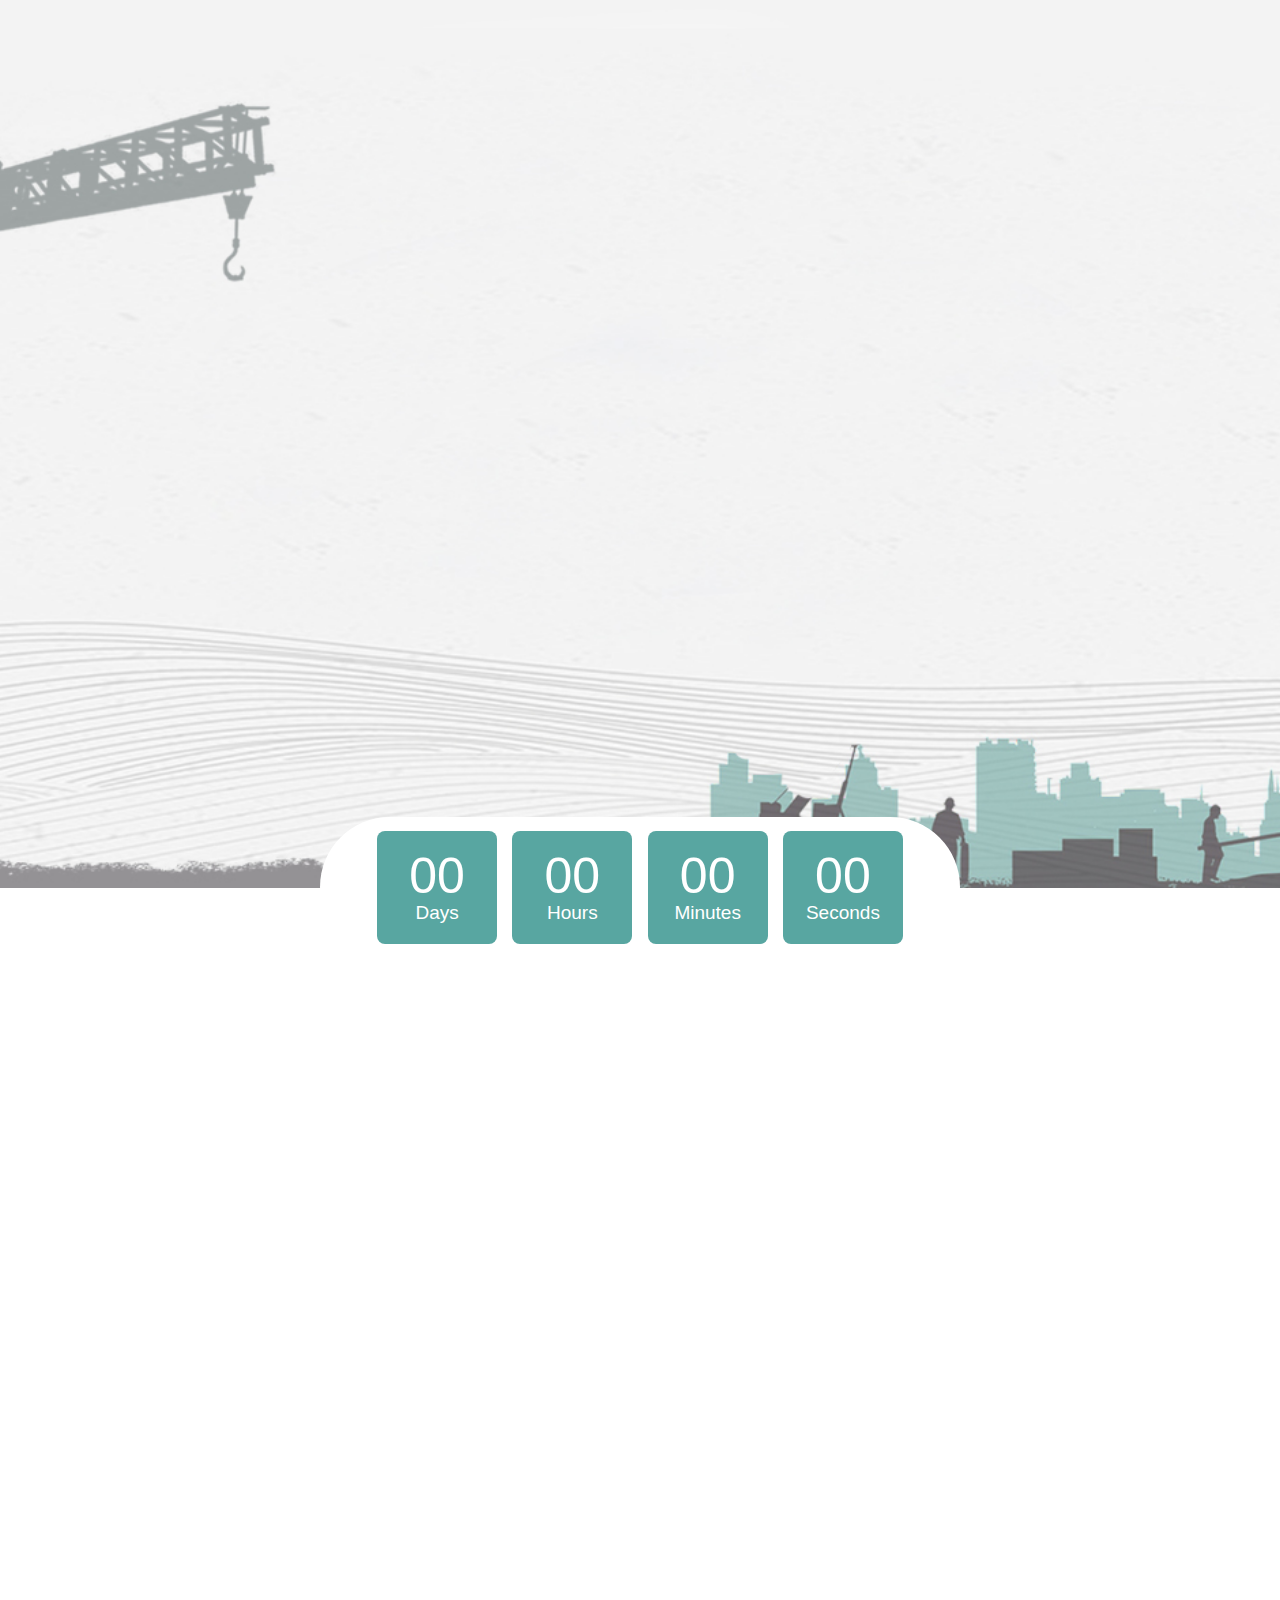
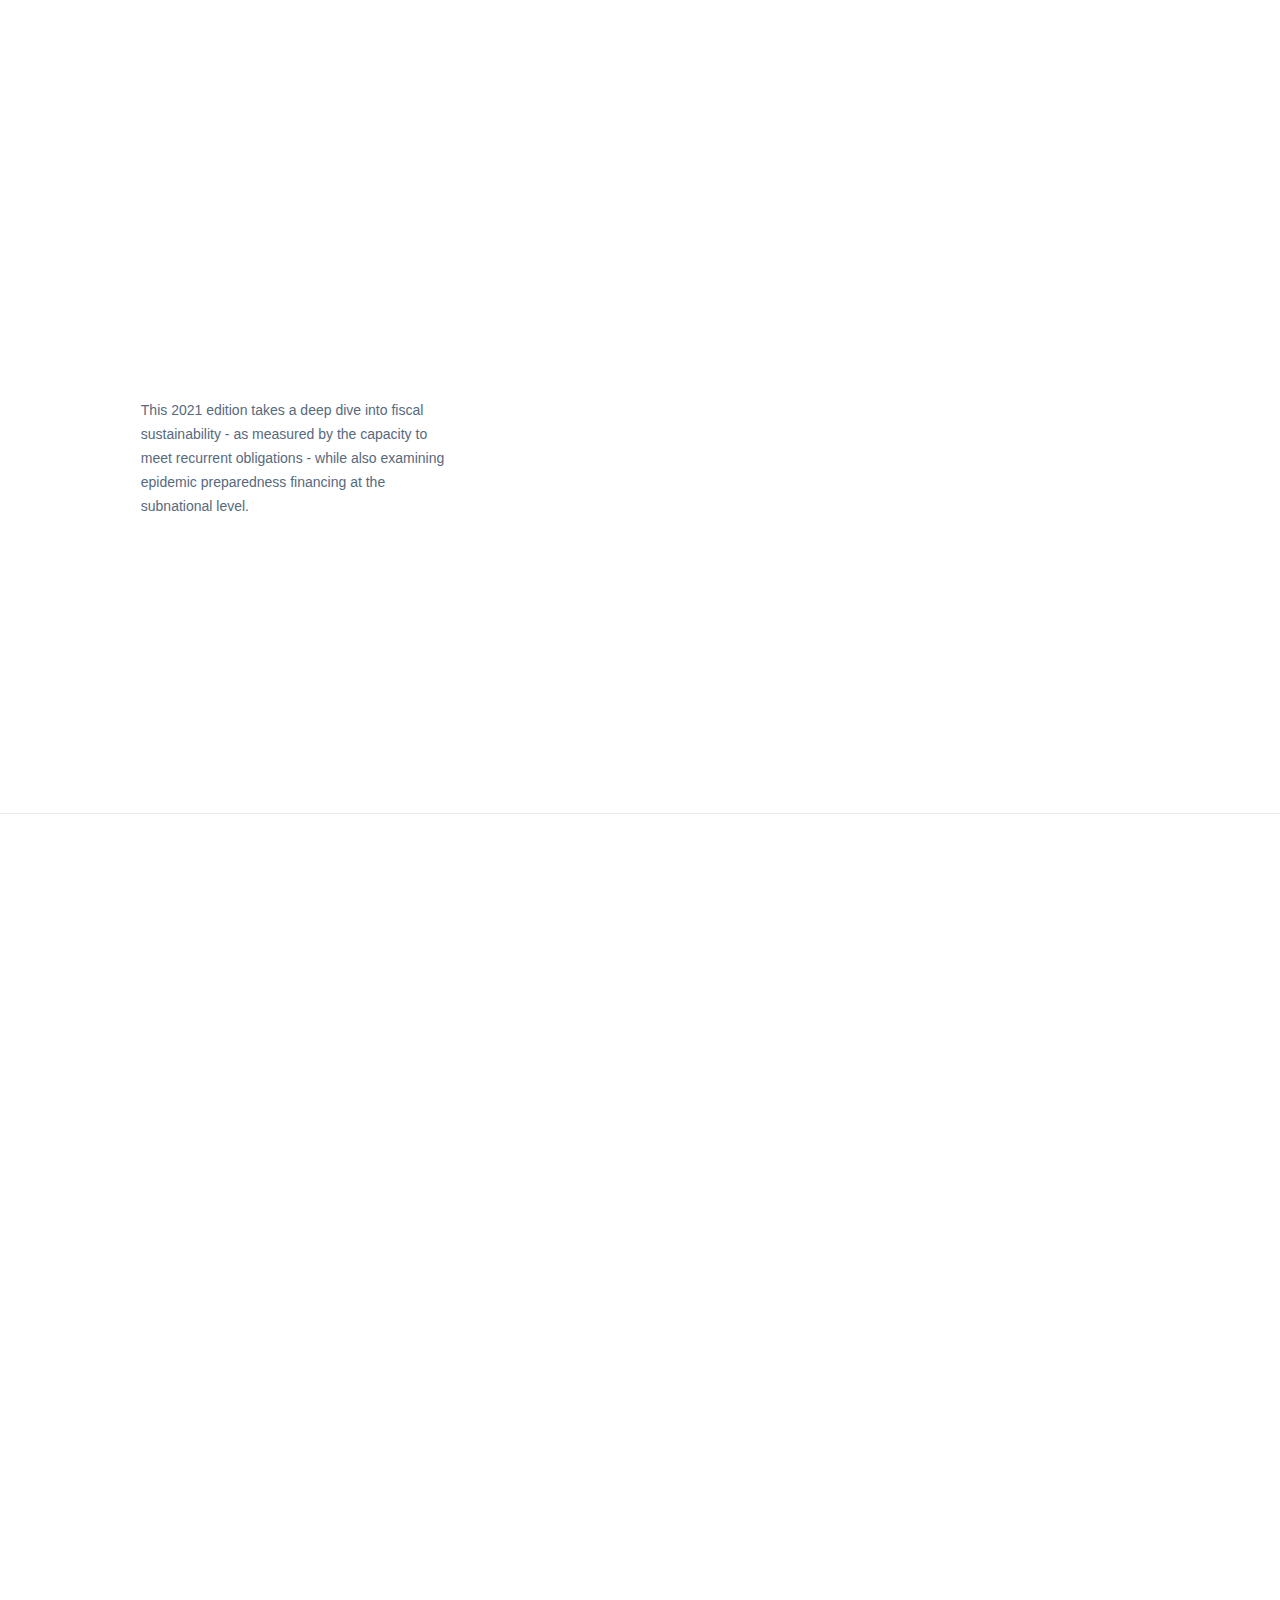
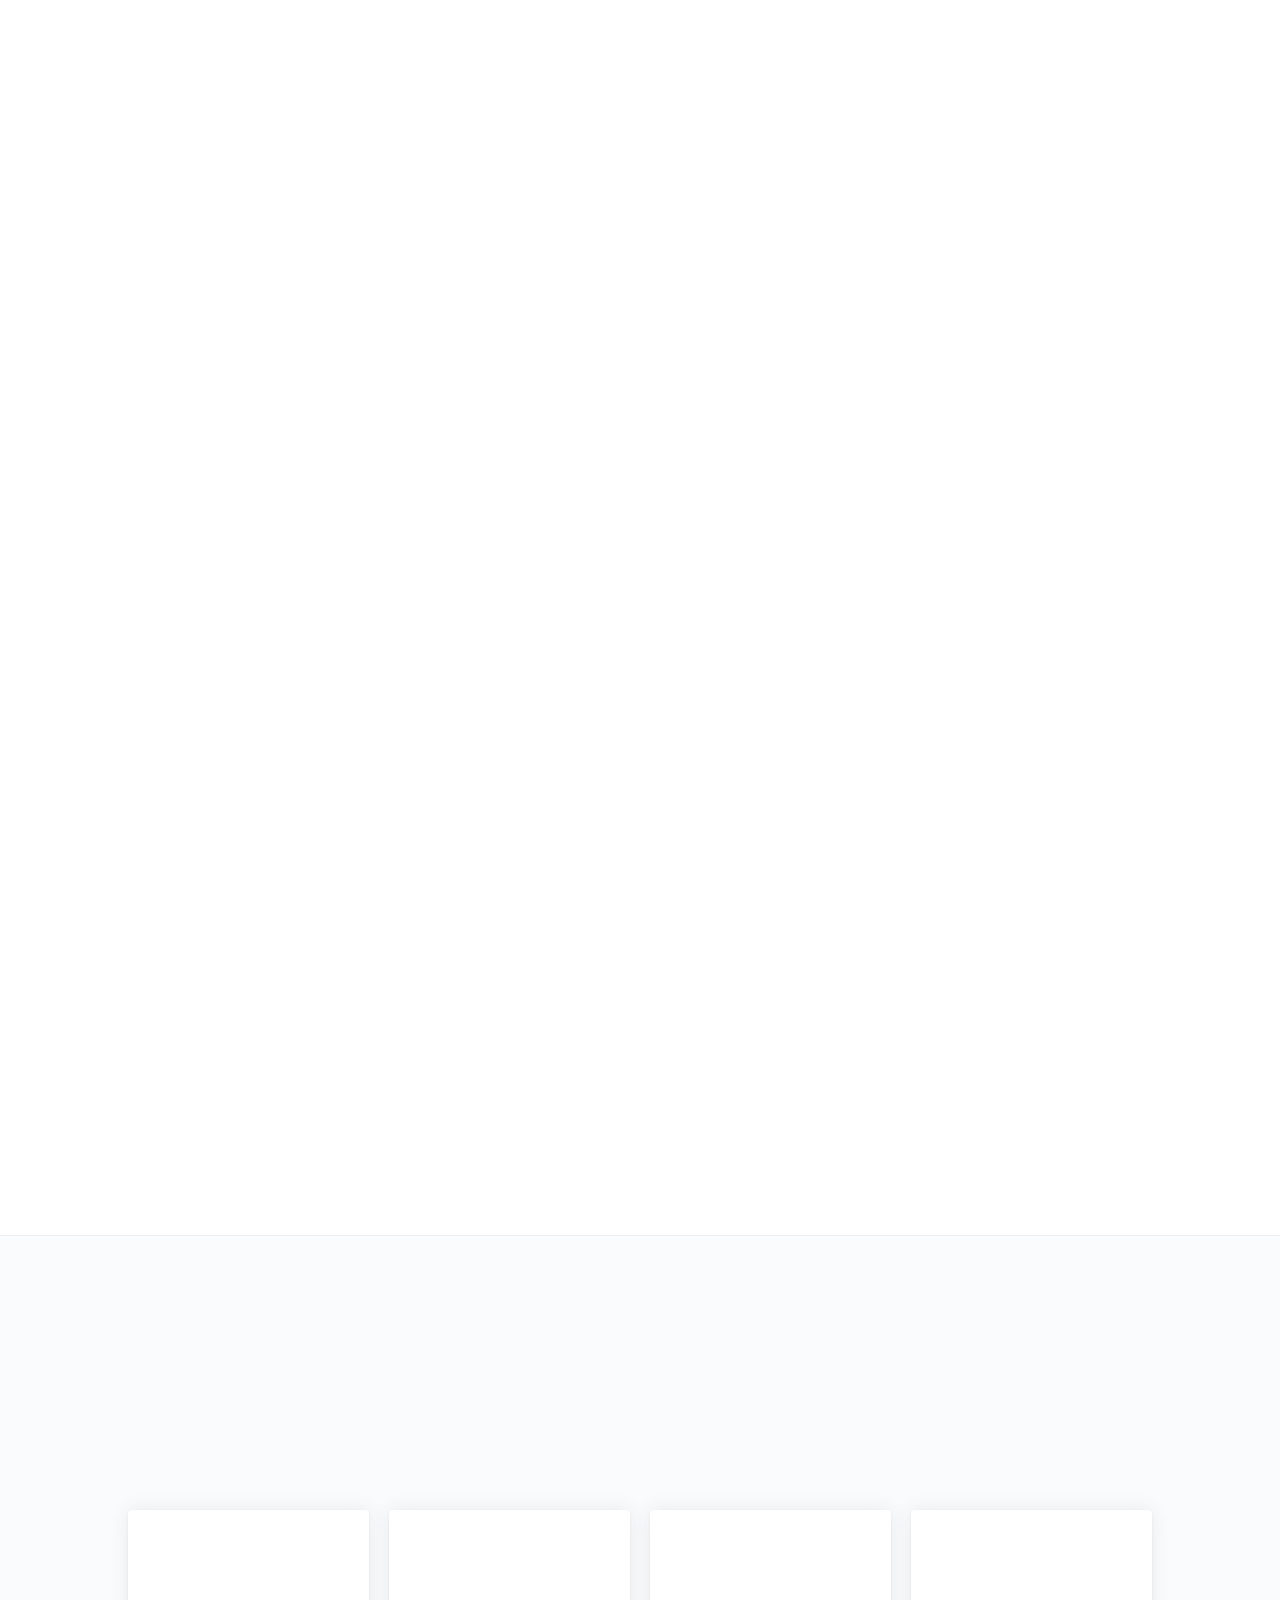
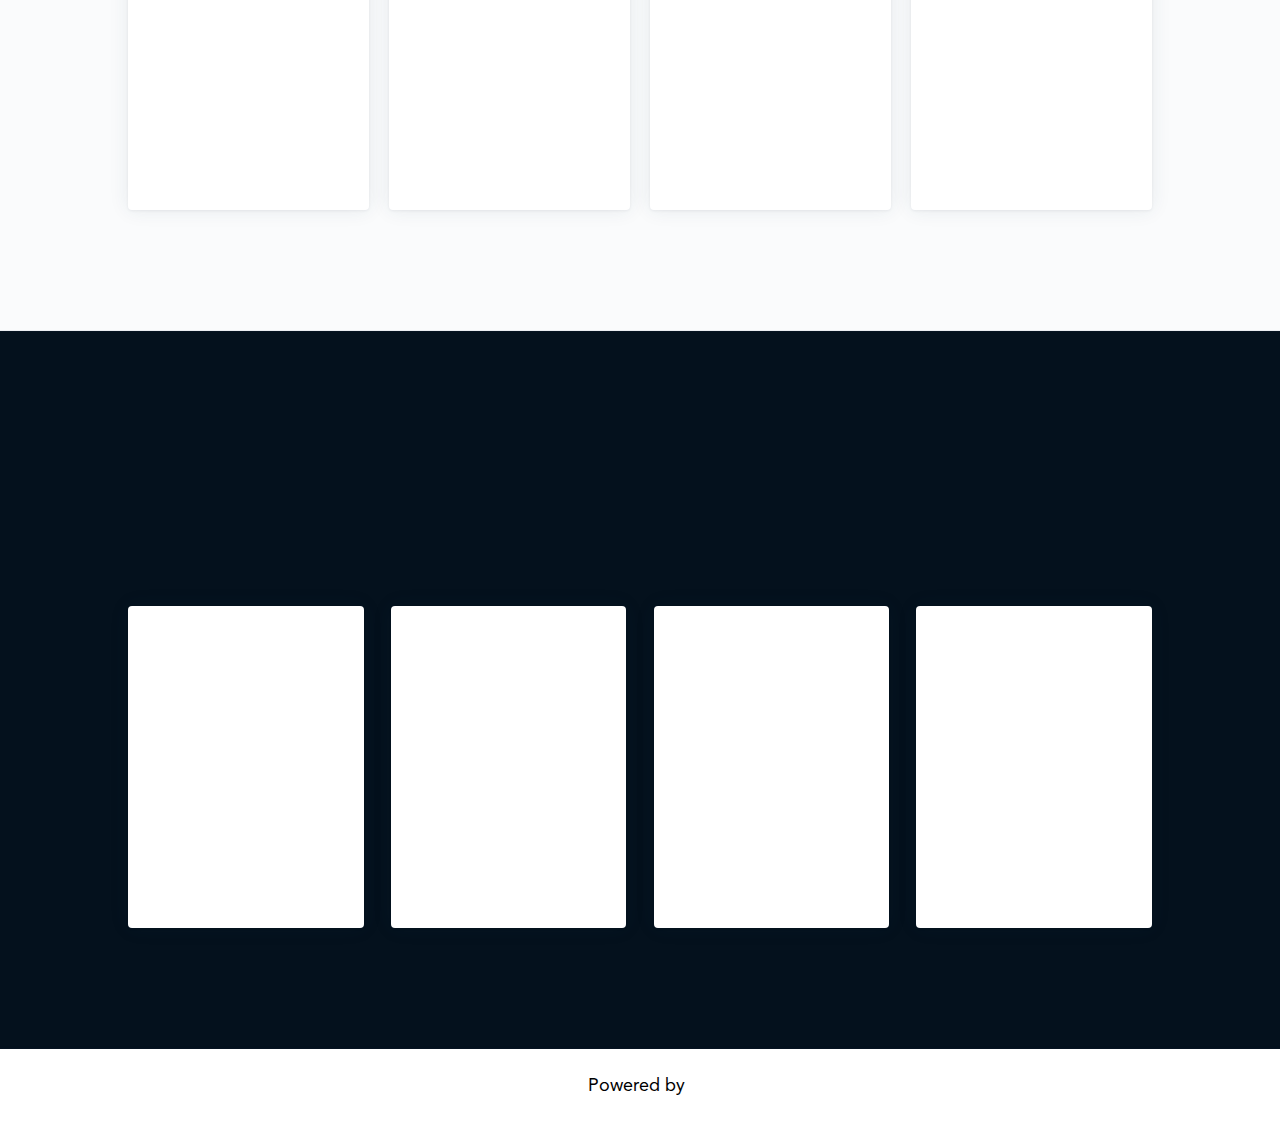
==== commit 185faaa2: "Changed co-host and agenda" ====
--- a/index.html
+++ b/index.html
@@ -307,7 +307,7 @@
             <div class="the__host the__host__2">
               <div class="host"></div>
               <div class="host-name">
-                <div class="name-position host__name">Iyanu Fatoba<br></div>
+                <div class="name-position host__name">Miss Nancy Odimegwu<br></div>
                 <div class="title-position host__pos">Co-Host</div>
               </div>
             </div>
@@ -345,64 +345,16 @@
               </div>
               <div class="activity-description">
                 <p class="paragraph">
-                  Goodwill message - The Bill & Melinda Gates Foundation
+                  Goodwill messages by: <br>
+                  a. Governors Address Special Address<br>
+                  b. The Bill & Melinda Gates Foundation<br>
+                  c. Nigeria Governors’ Forum
                 </p>
               </div>
             </div>
             <div class="schedule-item">
               <div class="activity-time">
-                <p class="date">10:20 am </p>
-              </div>
-              <div class="activity-description">
-                <p class="paragraph">
-                  Goodwill message - Nigeria Governors’ Forum
-                </p>
-              </div>
-            </div>
-            <div class="schedule-item">
-              <div class="activity-time">
-                <p class="date">10:30 am </p>
-              </div>
-              <div class="activity-description">
-                <p class="paragraph">
-                  Special Addresses by His Excellency, Aminu Waziri Tambuwal, the Executive Governor of Sokoto State
-                </p>
-              </div>
-            </div>
-            <div class="schedule-item">
-              <div class="activity-time">
-                <p class="date">10:30 am </p>
-              </div>
-              <div class="activity-description">
-                <p class="paragraph">
-                  Special Addresses by His Excellency, Ezenwo Nyesom Wike, the Executive Governor of Rivers State
-                </p>
-              </div>
-            </div>
-            <div class="schedule-item">
-              <div class="activity-time">
-                <p class="date">10:30 am </p>
-              </div>
-              <div class="activity-description">
-                <p class="paragraph">
-                  Special Addresses by His Excellency, Babagana Umara Zulum, the Executive Governor of Borno State
-                </p>
-              </div>
-            </div>
-            <div class="schedule-item">
-              <div class="activity-time">
-                <p class="date">10:30 am </p>
-              </div>
-              <div class="activity-description">
-                <p class="paragraph">
-                  Special Addresses by His Excellency, His Excellency, Dapo Abiodun, the Executive Governor of Ogun
-                  State
-                </p>
-              </div>
-            </div>
-            <div class="schedule-item">
-              <div class="activity-time">
-                <p class="date">11:00 am </p>
+                <p class="date">10:40 am </p>
               </div>
               <div class="activity-description">
                 <p class="paragraph">Keynote Address - Mr. Laoye Jaiyeola, Chief Executive Officer of the Nigerian
@@ -412,7 +364,7 @@
             </div>
             <div class="schedule-item">
               <div class="activity-time">
-                <p class="date">11:30 am</p>
+                <p class="date">11:10 am</p>
               </div>
               <div class="activity-description">
                 <p class="paragraph">State of States Report Presentation - Abel Akeni,<br>Research and Policy Advisory
@@ -421,7 +373,7 @@
             </div>
             <div class="schedule-item">
               <div class="activity-time">
-                <p class="date">12:00 pm</p>
+                <p class="date">11:40 pm</p>
               </div>
               <div class="activity-description">
                 <p class="paragraph">State of State Report Launch - Mr. Gabriel Okeowo<br></p>
@@ -429,7 +381,7 @@
             </div>
             <div class="schedule-item">
               <div class="activity-time">
-                <p class="date">12:15 pm</p>
+                <p class="date">11:50 pm</p>
               </div>
               <div class="activity-description">
                 <p class="paragraph">1st Panel discussion: with Ms. Ese Oikhala, Mr. Ari Aisen, Mr. Yomi Olugbenro, Mr.
@@ -440,7 +392,7 @@
             </div>
             <div class="schedule-item">
               <div class="activity-time">
-                <p class="date">1:00 pm</p>
+                <p class="date">12:20 pm</p>
               </div>
               <div class="activity-description">
                 <p class="paragraph">2nd Panel discussion: with Mr. Iniobong Usen, Mr. Ari Aisen, Mr. Yomi Olugbenro,
@@ -451,7 +403,7 @@
             </div>
             <div class="schedule-item">
               <div class="activity-time">
-                <p class="date">1:45 pm</p>
+                <p class="date">12:50 pm</p>
               </div>
               <div class="activity-description">
                 <p class="paragraph">Special Thanks and Closing by Oluseun Onigbinde</p>
@@ -459,7 +411,7 @@
             </div>
             <div class="schedule-item break">
               <div class="activity-time">
-                <p class="date">2:00 pm</p>
+                <p class="date">1:00 pm</p>
               </div>
               <div class="activity-description">
                 <p class="paragraph">Lunch and Networking</p>
